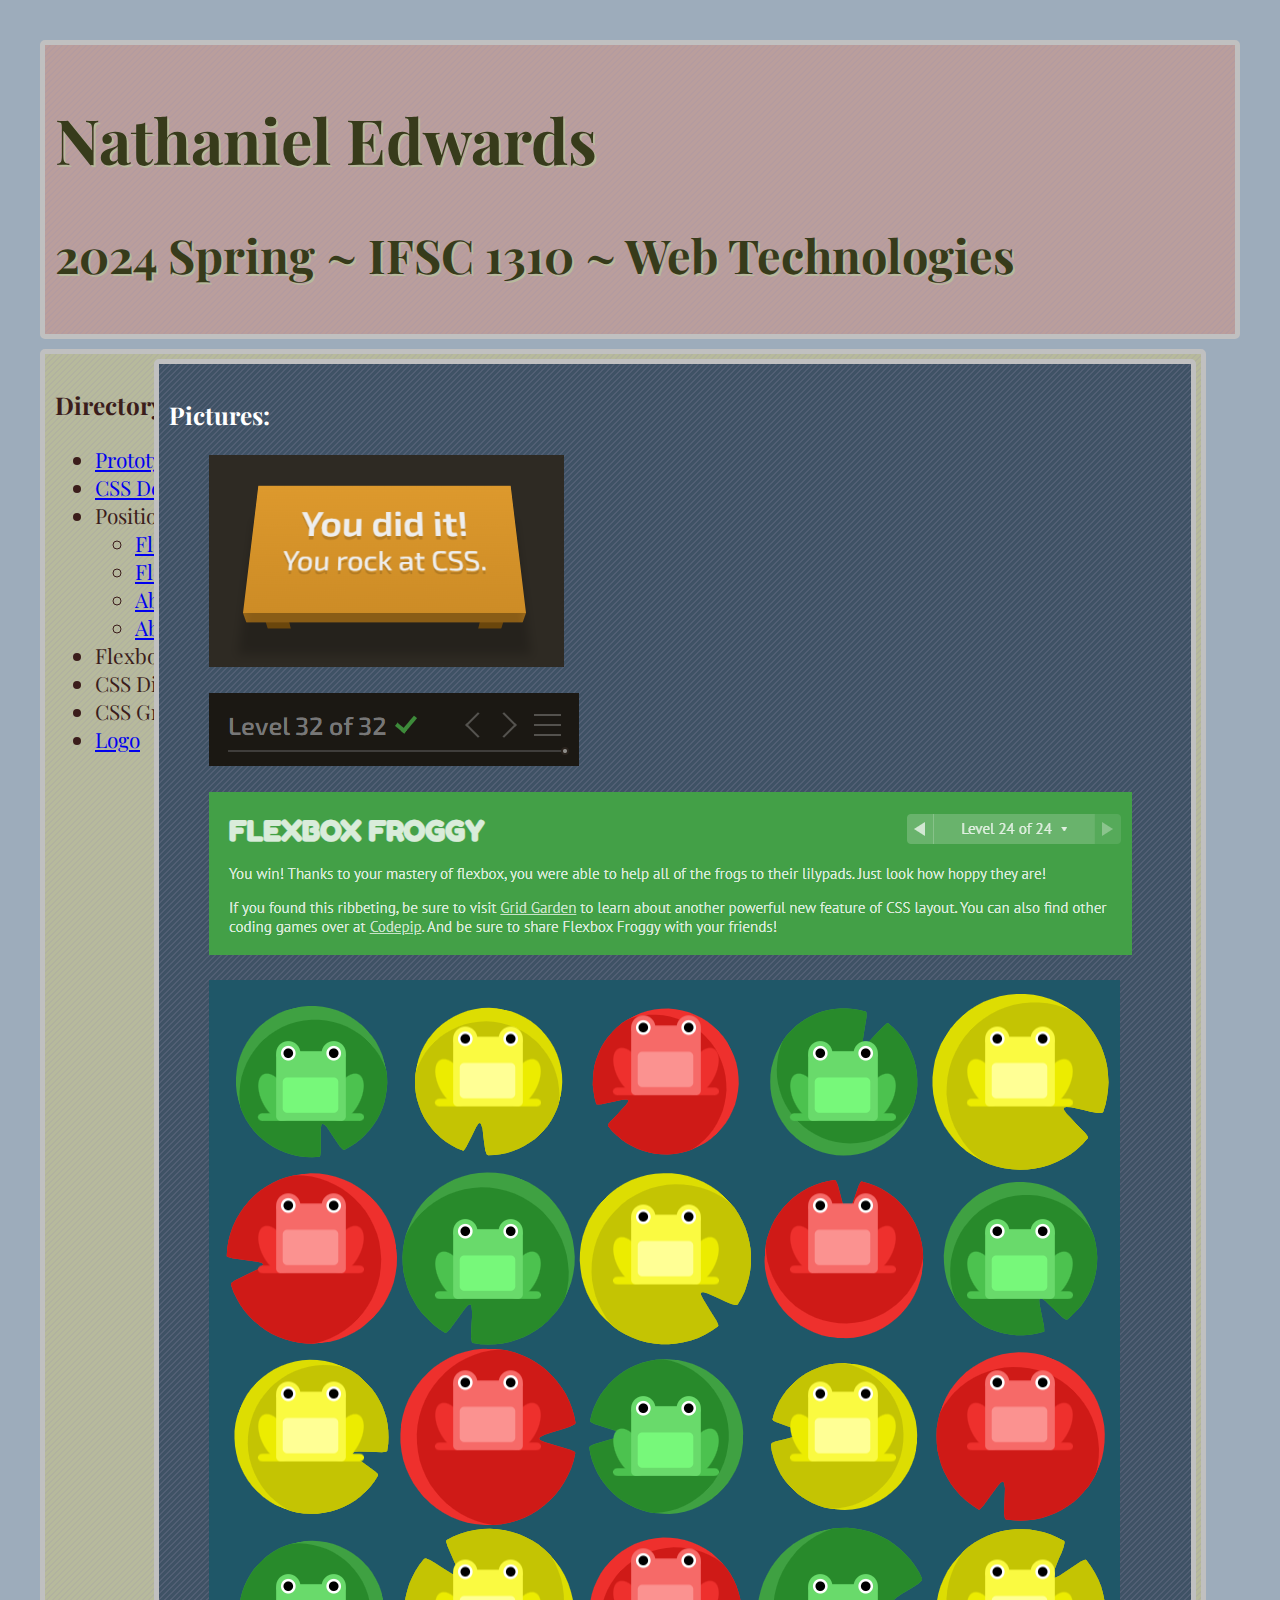
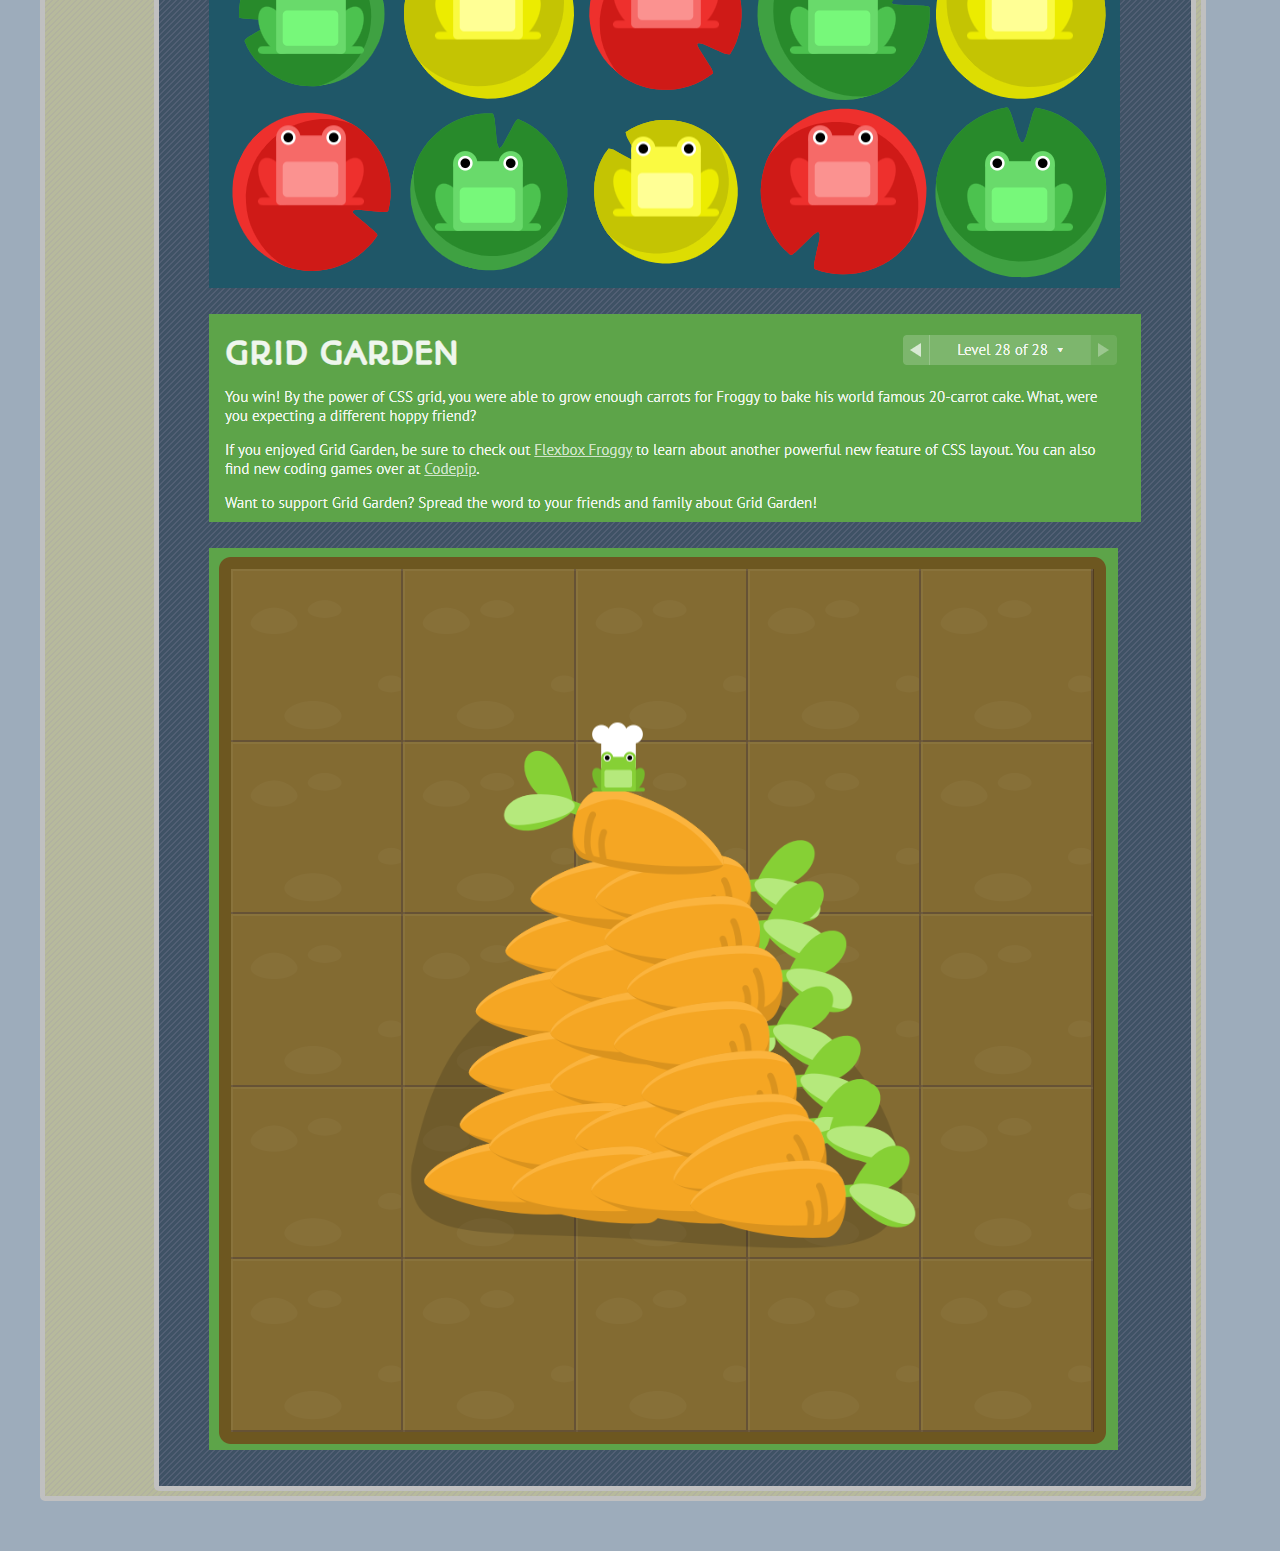
==== index.html @ dbf7ccb3 "added logo" ====
<!doctype html>

<html lang="en">
<head>
  <meta charset="utf-8">
  <title>IFSC 1310 | Nathaniel Edwards</title>
  <meta name="description" content="IFSC 1310 Nathaniel Edwards Main Home Page">
  <meta name="author" content="Nathaniel Edwards">
  <link href="assets/css/style.css" rel="stylesheet">
  
  <!-- add font -->
  <link rel="preconnect" href="https://fonts.googleapis.com">
  <link rel="preconnect" href="https://fonts.gstatic.com" crossorigin>
  <link href="https://fonts.googleapis.com/css2?family=Playfair+Display:ital,wght@0,400..900;1,400..900&display=swap" rel="stylesheet">
</head>

<body>
  <div class="wrapper">
  <div class="box header">
  <h1>Nathaniel Edwards</h1>
  <h2>2024 Spring ~ IFSC 1310 ~ Web Technologies</h2>
  </div>
  <div class="box content1">
  <nav>
    <h3>Directory Links:</h3>
    <ul>
      <li><a href="prototype/index.html">Prototype HTML5 Assignment</a></li>
      <li><a href="css-demo/index.html">CSS Demo</a></li>
      <li>Positioning Lab</li>
        <ul>
        <li><a href="positioning-lab/float-1.html">Float 1</a></li>
        <li><a href="positioning-lab/float-2.html">Float 2</a></li>
        <li><a href="positioning-lab/absolute-1.html">Absolute 1</a></li>
        <li><a href="positioning-lab/absolute-2.html">Absolute 2</a></li>
        </ul>
      <li>Flexbox Froggy (on the right)</li>
      <li>CSS Diner (on the right)</li>
      <li>CSS Grid Garden (on the right)</li>
      <li><a href="assets/img/logo.png">Logo</a></li>
    </ul>
  </nav>
  </div>
  <div class="box content2">
  <h3>Pictures:</h3>
  <figure>
    <a href="assets/img/css_diner1.PNG"><img src="assets/img/css_diner1.PNG" alt="css-diner1" border="0"></a>
  </figure> 
  <figure>
    <a href="assets/img/css_diner2.PNG"><img src="assets/img/css_diner2.PNG" alt="css-diner2" border="0"></a>
  </figure>
  <figure>
    <a href="assets/img/flexbox_froggy1.PNG"><img src="assets/img/flexbox_froggy1.PNG" alt="flexbox-froggy1" border="0"></a>
  </figure> 
  <figure>
    <a href="assets/img/flexbox_froggy2.PNG"><img src="assets/img/flexbox_froggy2.PNG" alt="flexbox-froggy2" border="0"></a>
  </figure>
  <figure>
    <a href="assets/img/grid_garden1.PNG"><img src="assets/img/grid_garden1.PNG" alt="grid-garden1" border="0"></a>
  </figure>
  <figure>
    <a href="assets/img/grid_garden2.PNG"><img src="assets/img/grid_garden2.PNG" alt="grid-garden1" border="0"></a>
  </figure>
  </div>
  </div>
</body>
</html>
---- assets/css/style.css ----
body{
    background-color:#9dacbb;
    font-size: 1.3rem;
    font-family: "Playfair Display", serif;
    color: #3B1D1B;
    margin: 40px;
}

div.header{
    color:#373B1B;
    text-shadow:2px 2px #B7BA9C;
    background-color: #BA9E9C;
}

.wrapper{
    display:grid;
    grid-gap: 10px;
    grid-template-columns: repeat(5, 1fr);
    grid-template-areas:
        "header"
        "content1"
        "content2"
}

.box {
    border-radius: 5px;
    padding: 10px;
    background-image: url("data:image/svg+xml,%3Csvg width='6' height='6' viewBox='0 0 6 6' xmlns='http://www.w3.org/2000/svg'%3E%3Cg fill='%239C92AC' fill-opacity='0.4' fill-rule='evenodd'%3E%3Cpath d='M5 0h1L0 6V5zM6 5v1H5z'/%3E%3C/g%3E%3C/svg%3E");
  }

.header{
    grid-column: span 5;
    grid-row: 1;
    font-size: 150%;
    border:5px solid #c0c0c0;
}

.content1{
    grid-column: 1/5;
    grid-row: 2;
    border:5px solid #c0c0c0;
    background-color: #B7BA9C;
}

.content2{
    grid-column: 4/5;
    grid-row: 2;
    margin: 10px;
    border:5px solid #c0c0c0;
    background-color: #3F5265;
    color: #ffffff;
}
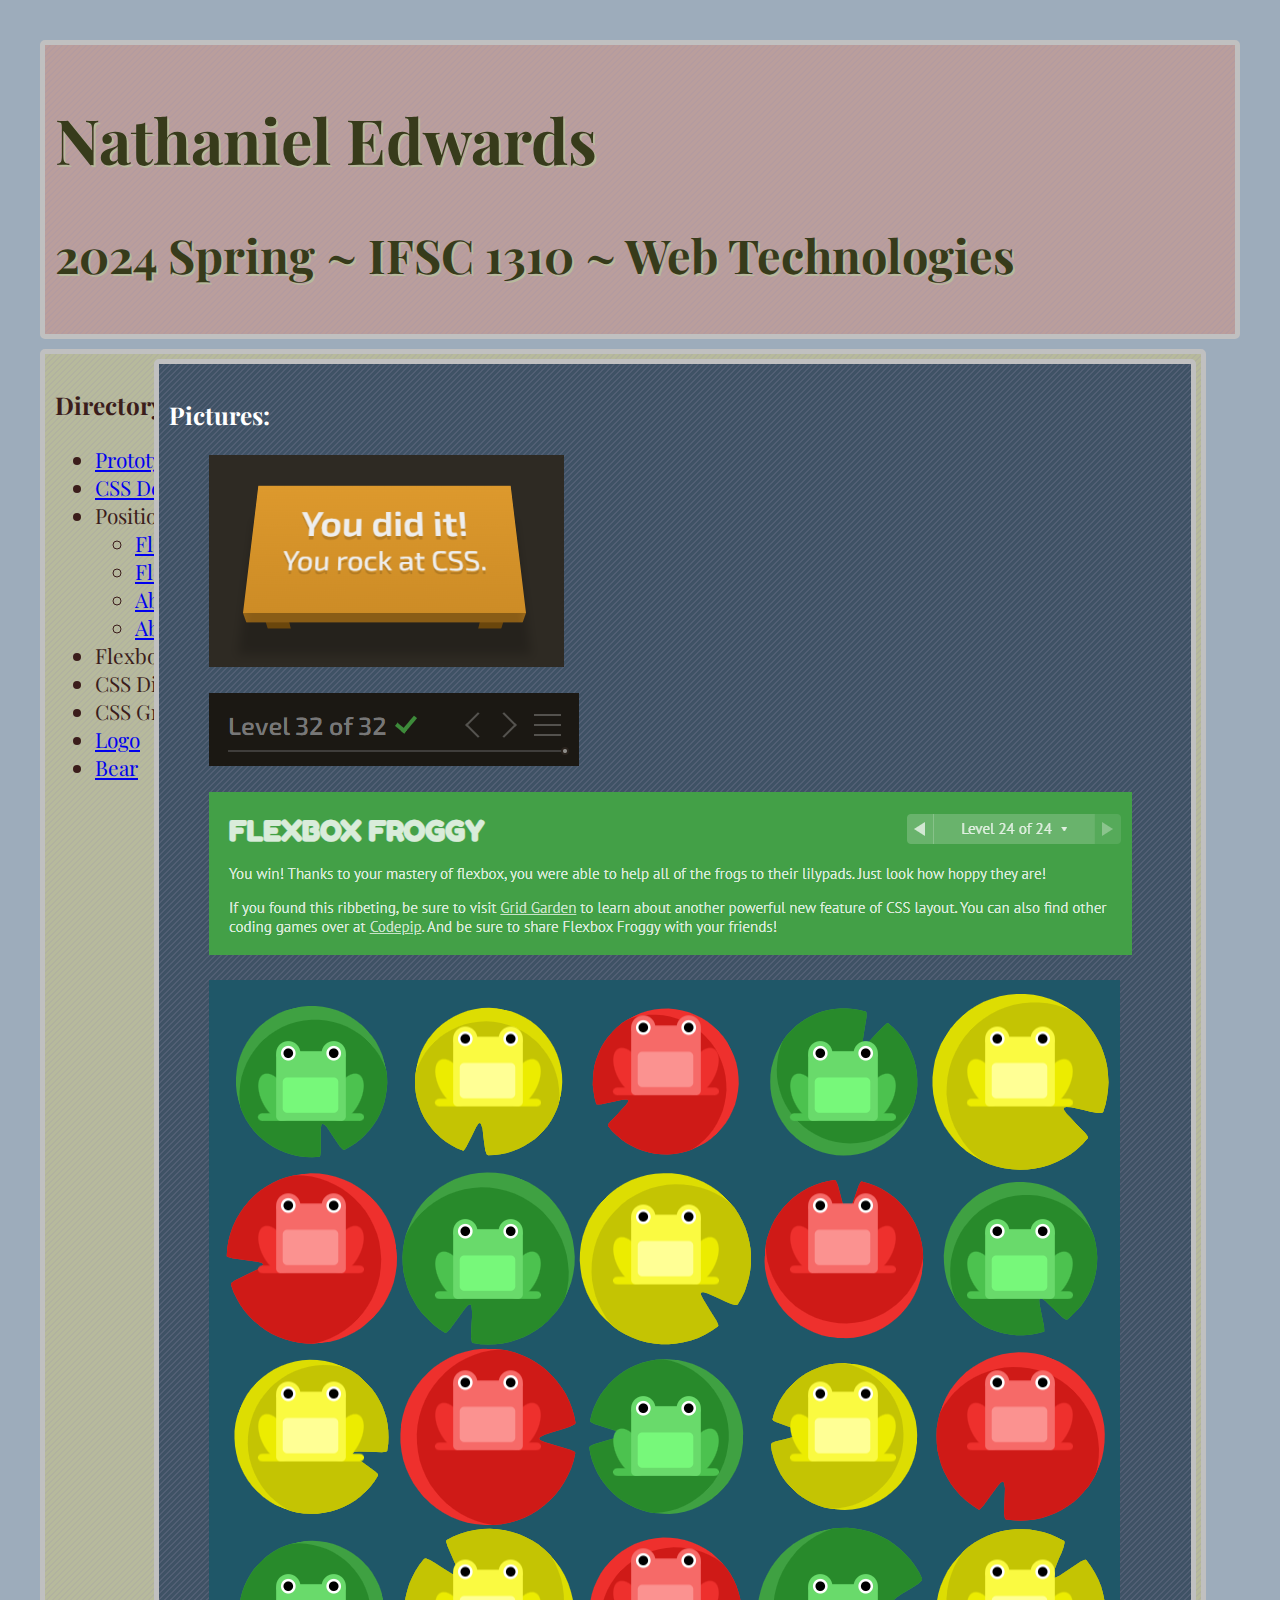
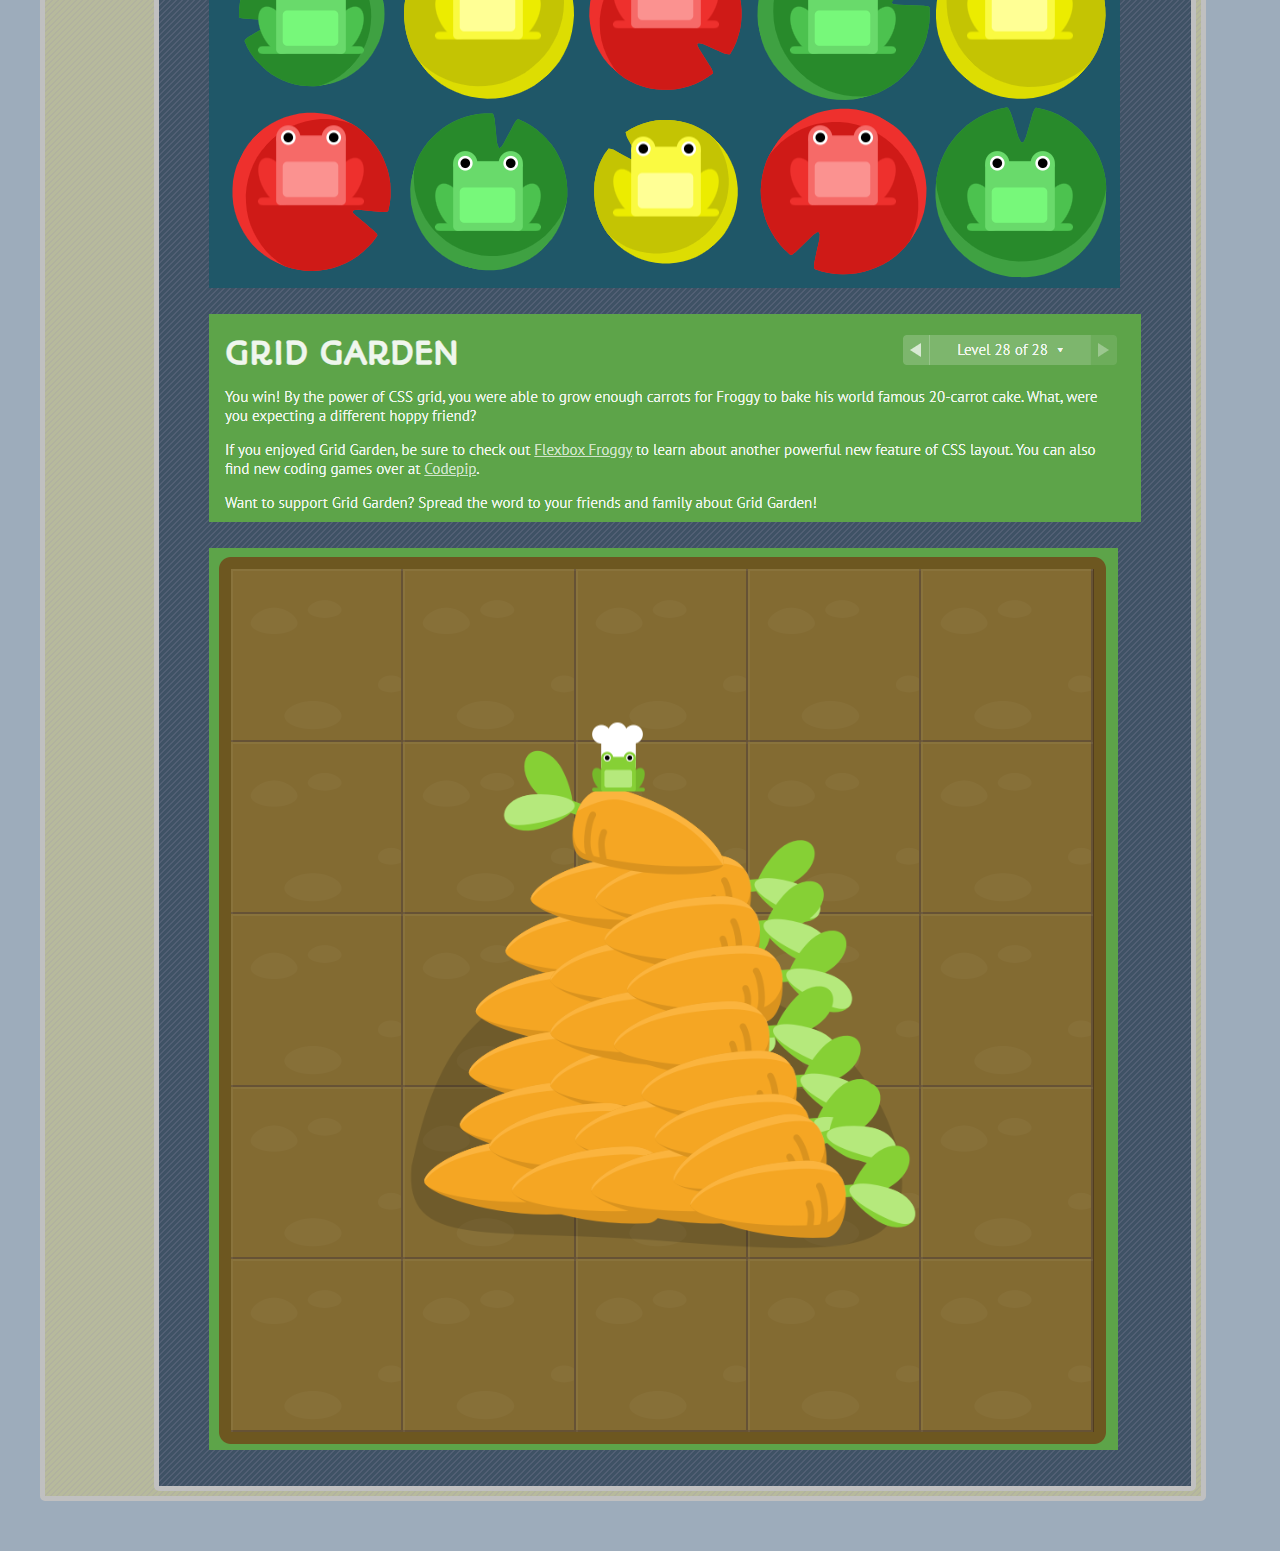
==== commit daad7a7f: "added bear background exercise link" ====
--- a/index.html
+++ b/index.html
@@ -37,6 +37,7 @@
       <li>CSS Diner (on the right)</li>
       <li>CSS Grid Garden (on the right)</li>
       <li><a href="assets/img/logo.png">Logo</a></li>
+      <li><a href="assets/img/bear2.png">Bear</a></li>
     </ul>
   </nav>
   </div>
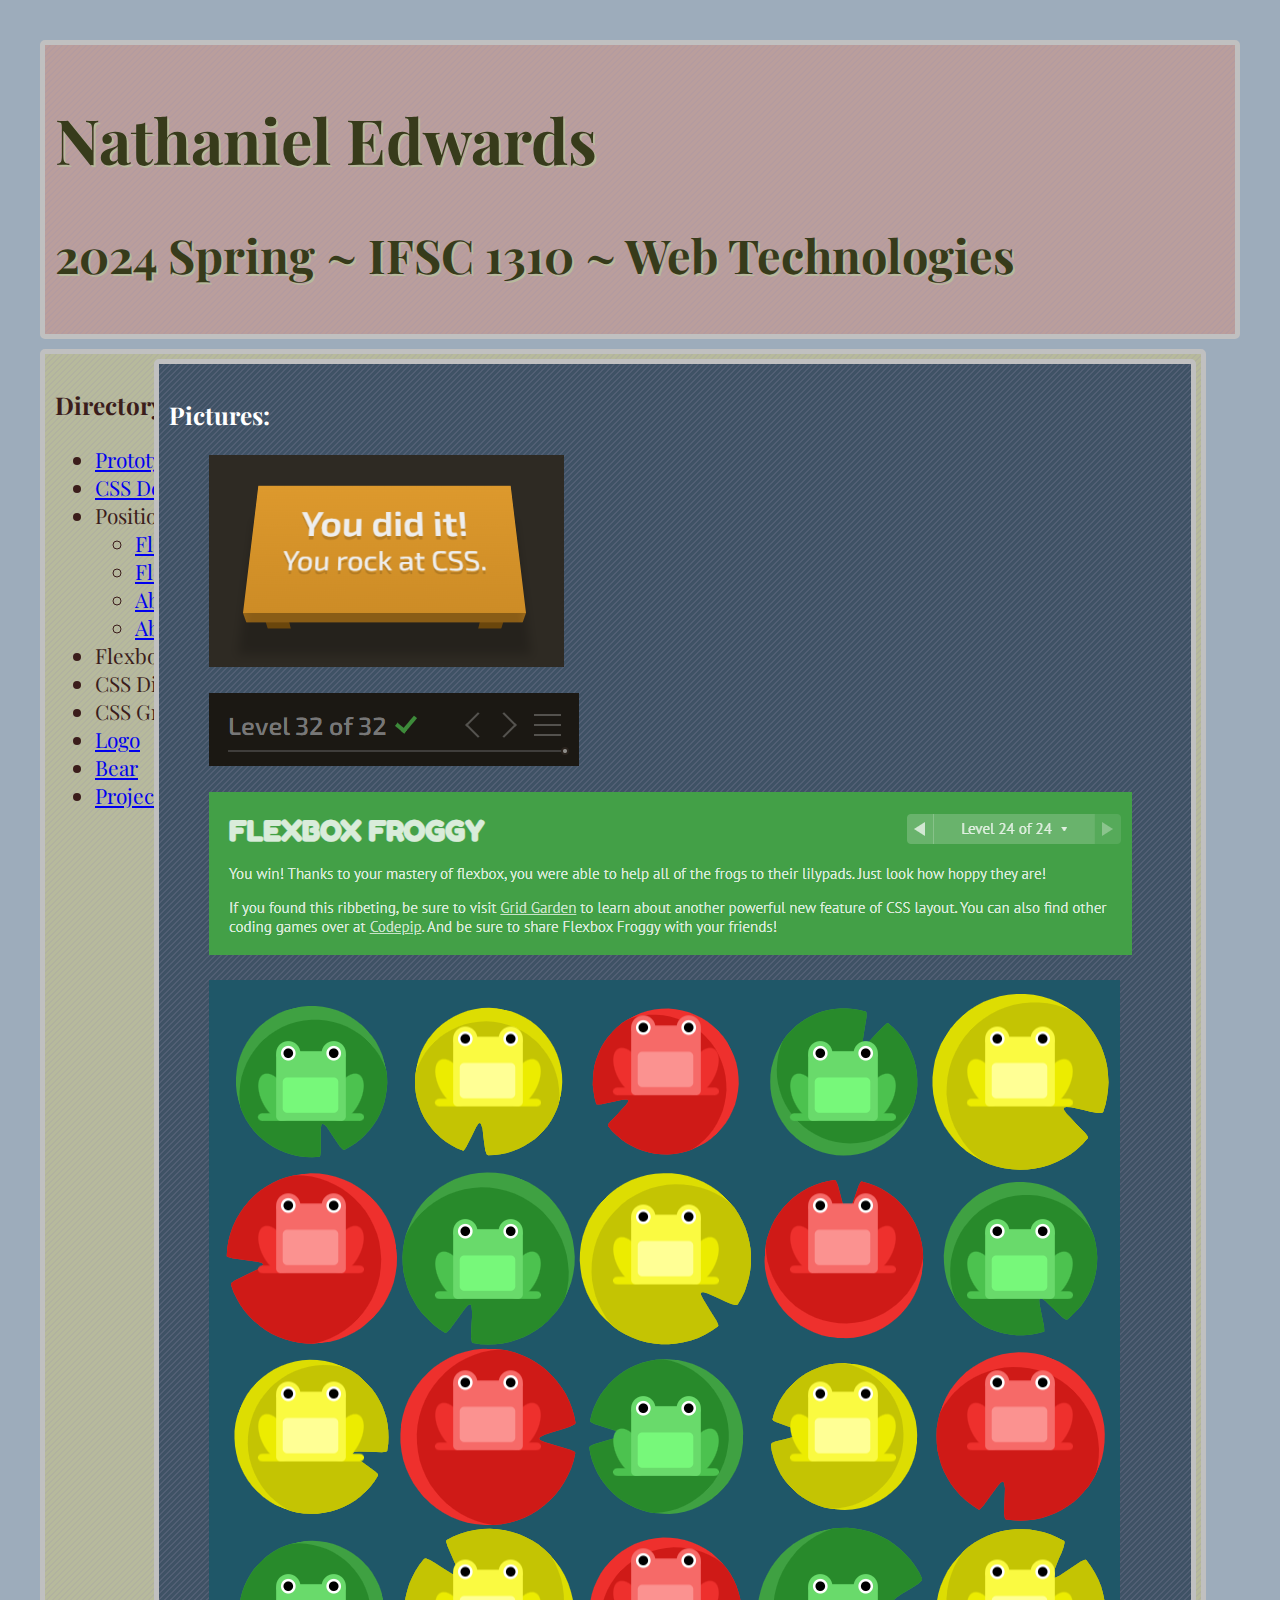
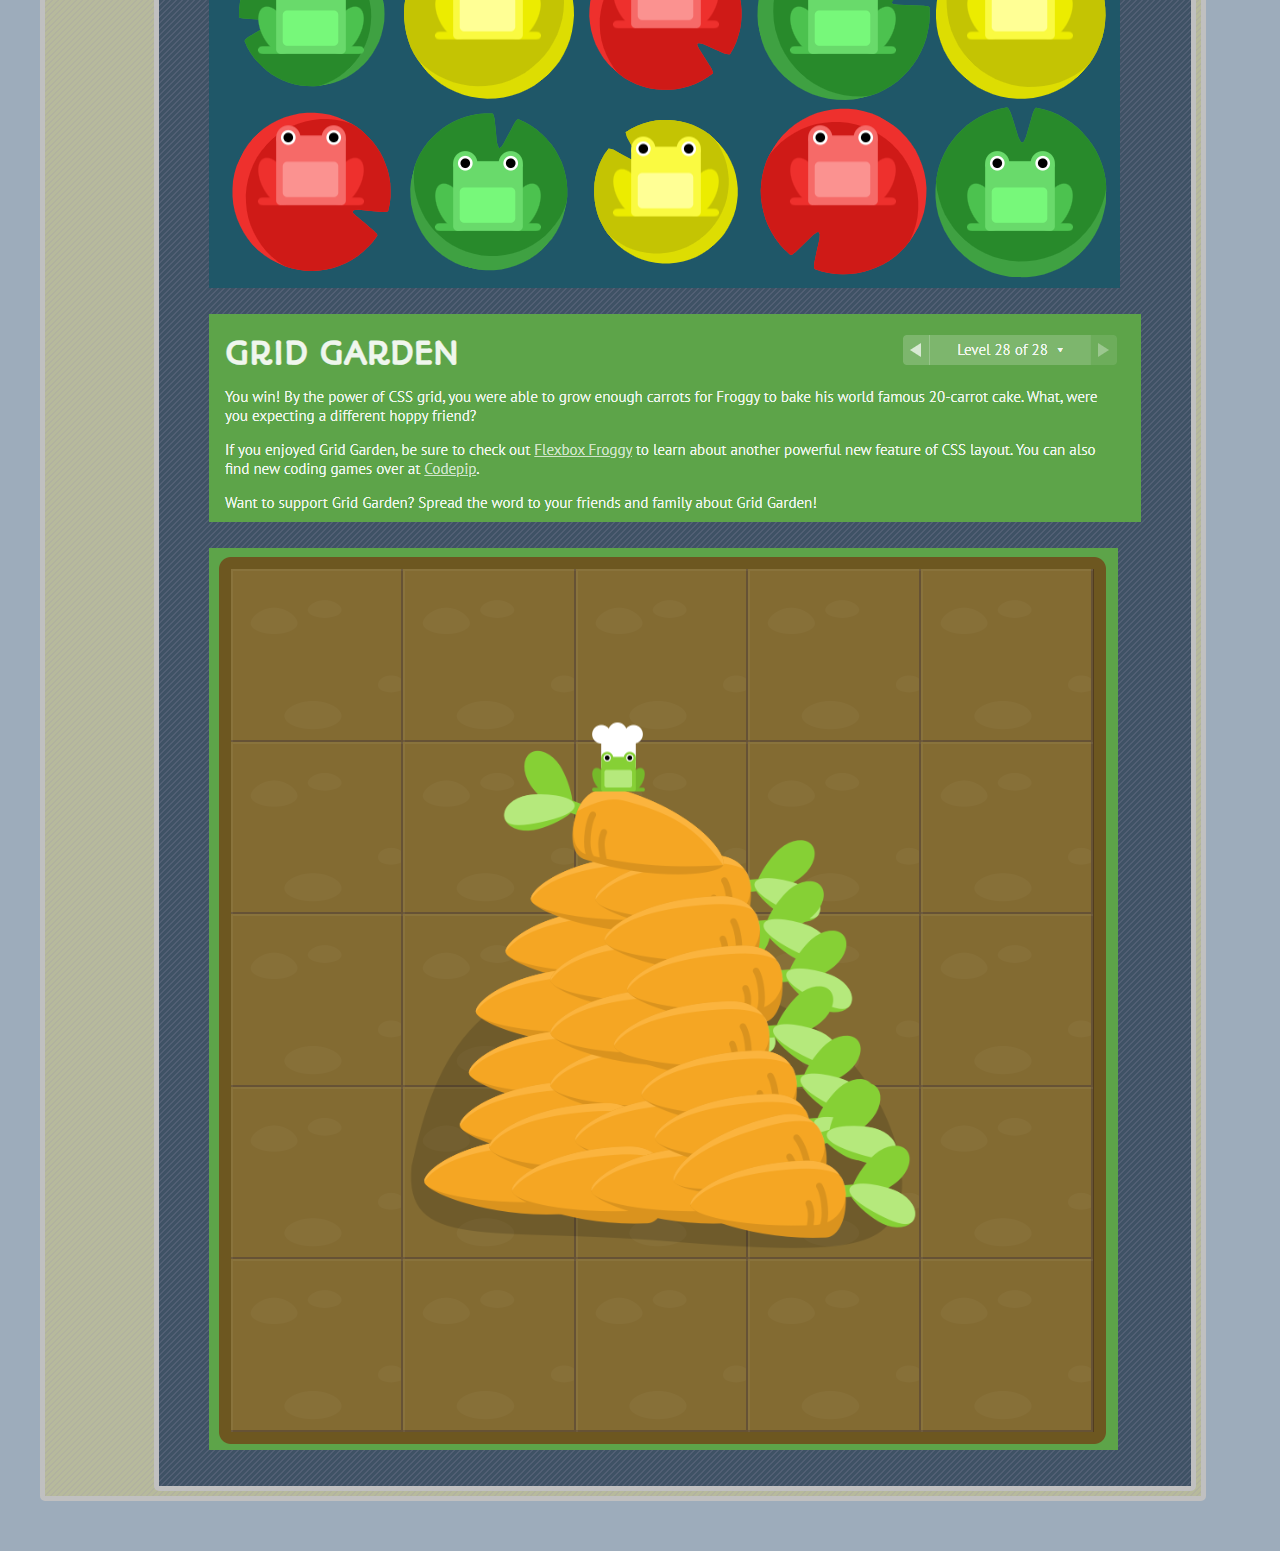
==== commit 30e28470: "added basic html structure for mini-site project" ====
--- a/index.html
+++ b/index.html
@@ -38,6 +38,7 @@
       <li>CSS Grid Garden (on the right)</li>
       <li><a href="assets/img/logo.png">Logo</a></li>
       <li><a href="assets/img/bear2.png">Bear</a></li>
+      <li><a href="my-project/index.html">Project Draft</a></li>
     </ul>
   </nav>
   </div>
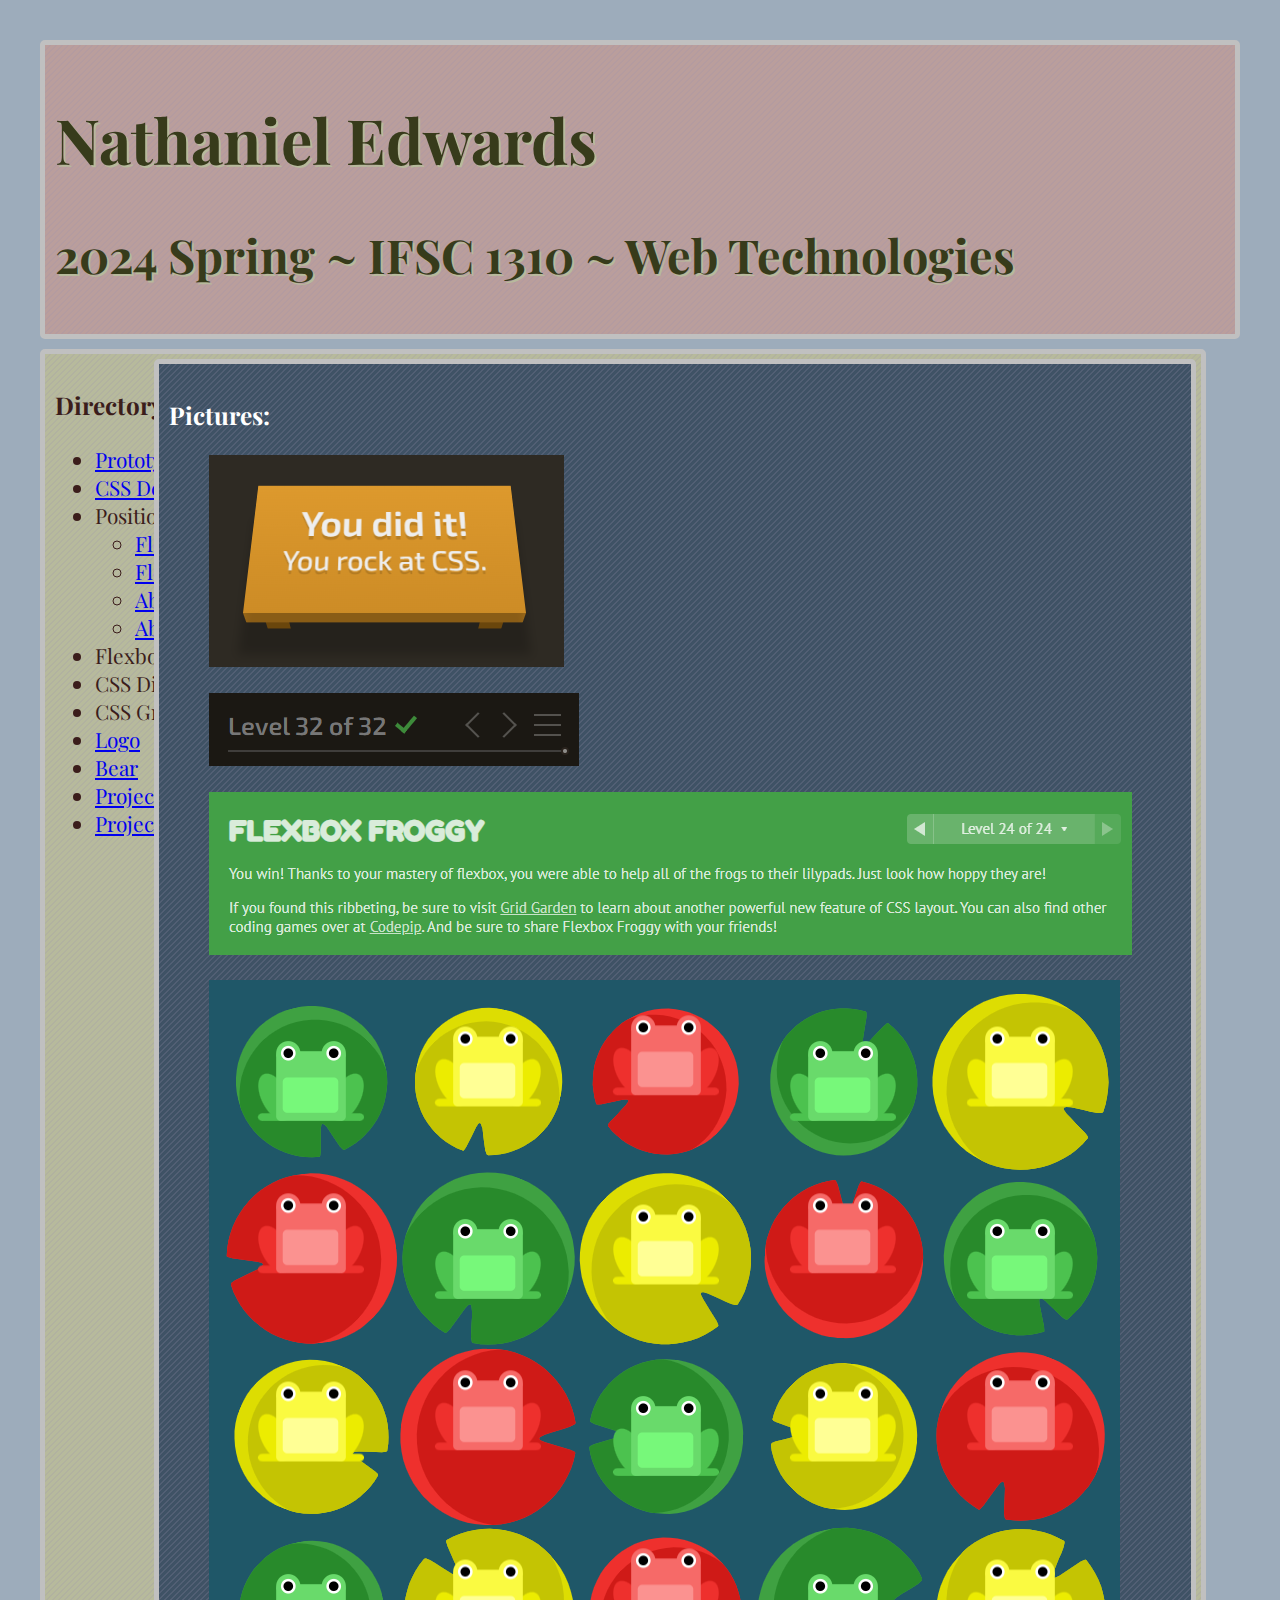
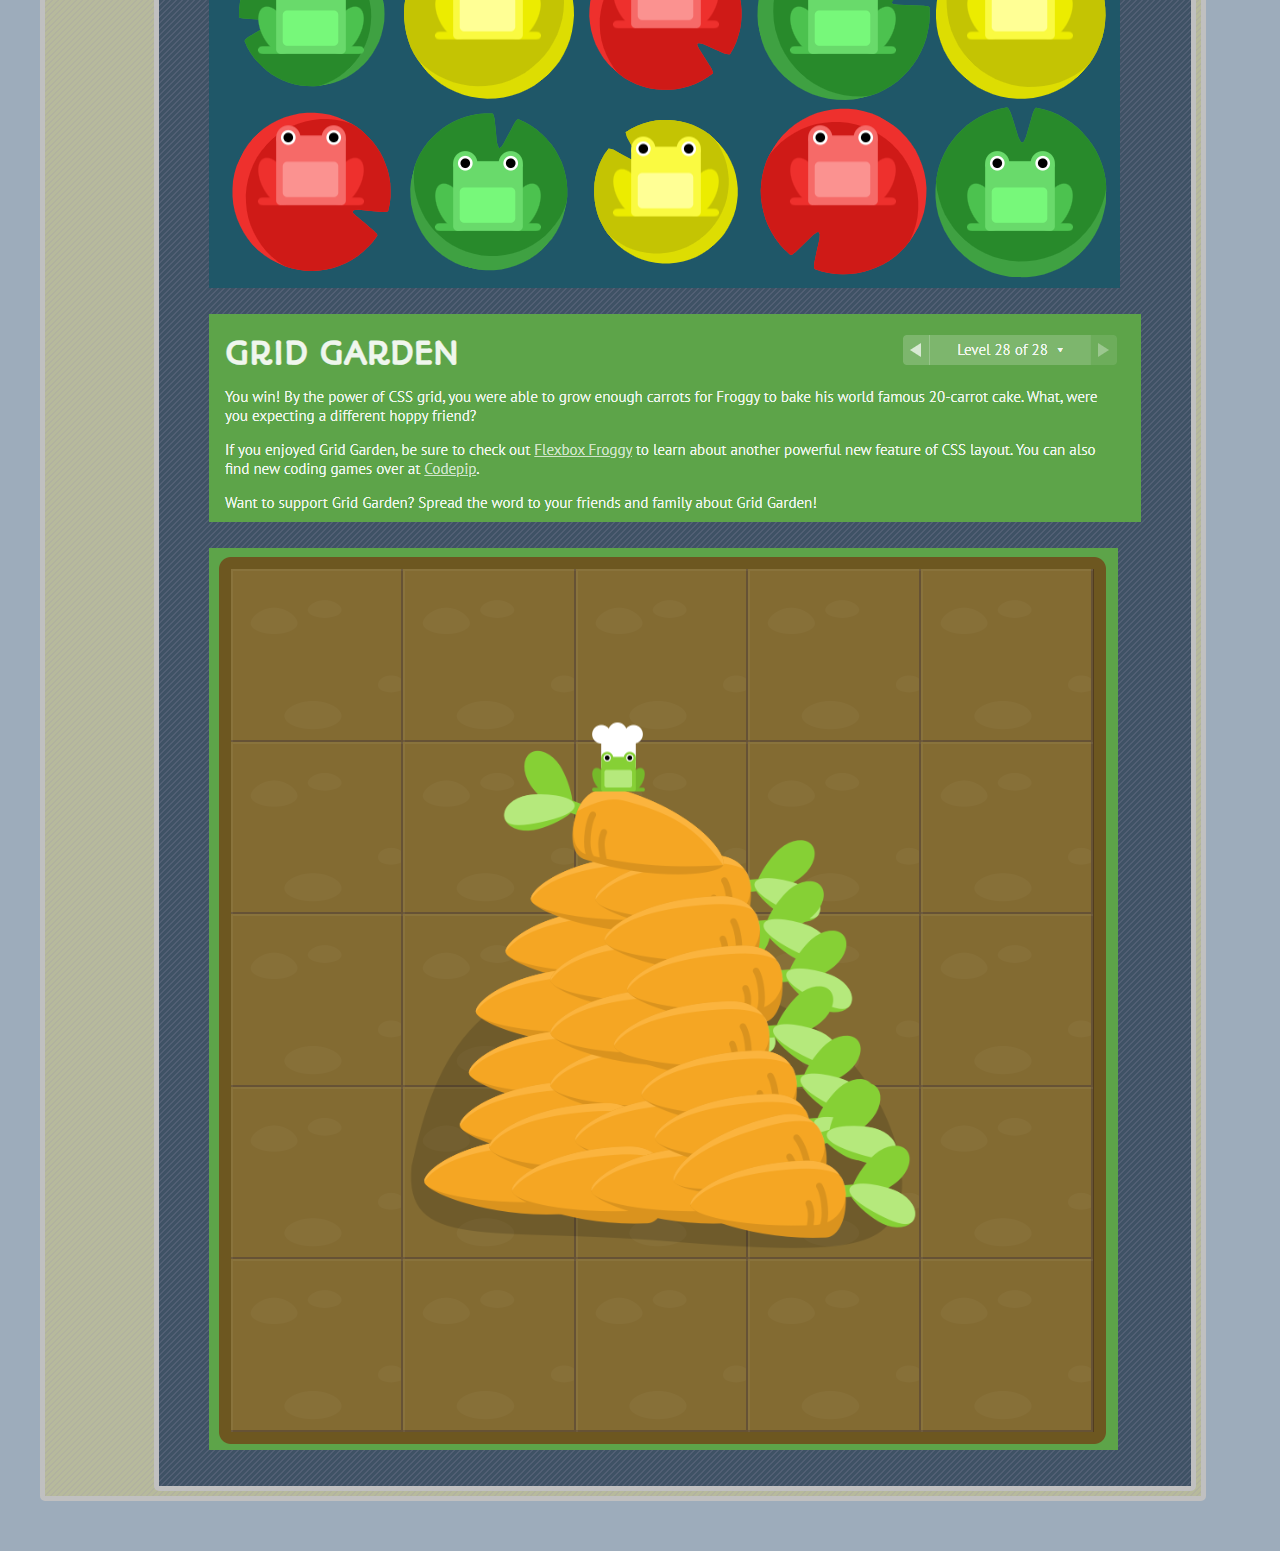
==== commit 2030e50e: "finished other pages on draft, add contact form, copy to Final version" ====
--- a/index.html
+++ b/index.html
@@ -39,6 +39,7 @@
       <li><a href="assets/img/logo.png">Logo</a></li>
       <li><a href="assets/img/bear2.png">Bear</a></li>
       <li><a href="my-project/index.html">Project Draft</a></li>
+      <li><a href="my-project-final/index.html">Project Final</a></li>
     </ul>
   </nav>
   </div>
--- a/assets/css/style.css
+++ b/assets/css/style.css
@@ -22,7 +22,7 @@
         "content2"
 }
 
-.box {
+.box{
     border-radius: 5px;
     padding: 10px;
     background-image: url("data:image/svg+xml,%3Csvg width='6' height='6' viewBox='0 0 6 6' xmlns='http://www.w3.org/2000/svg'%3E%3Cg fill='%239C92AC' fill-opacity='0.4' fill-rule='evenodd'%3E%3Cpath d='M5 0h1L0 6V5zM6 5v1H5z'/%3E%3C/g%3E%3C/svg%3E");
@@ -51,6 +51,3 @@
     color: #ffffff;
 }
 
-
-
-
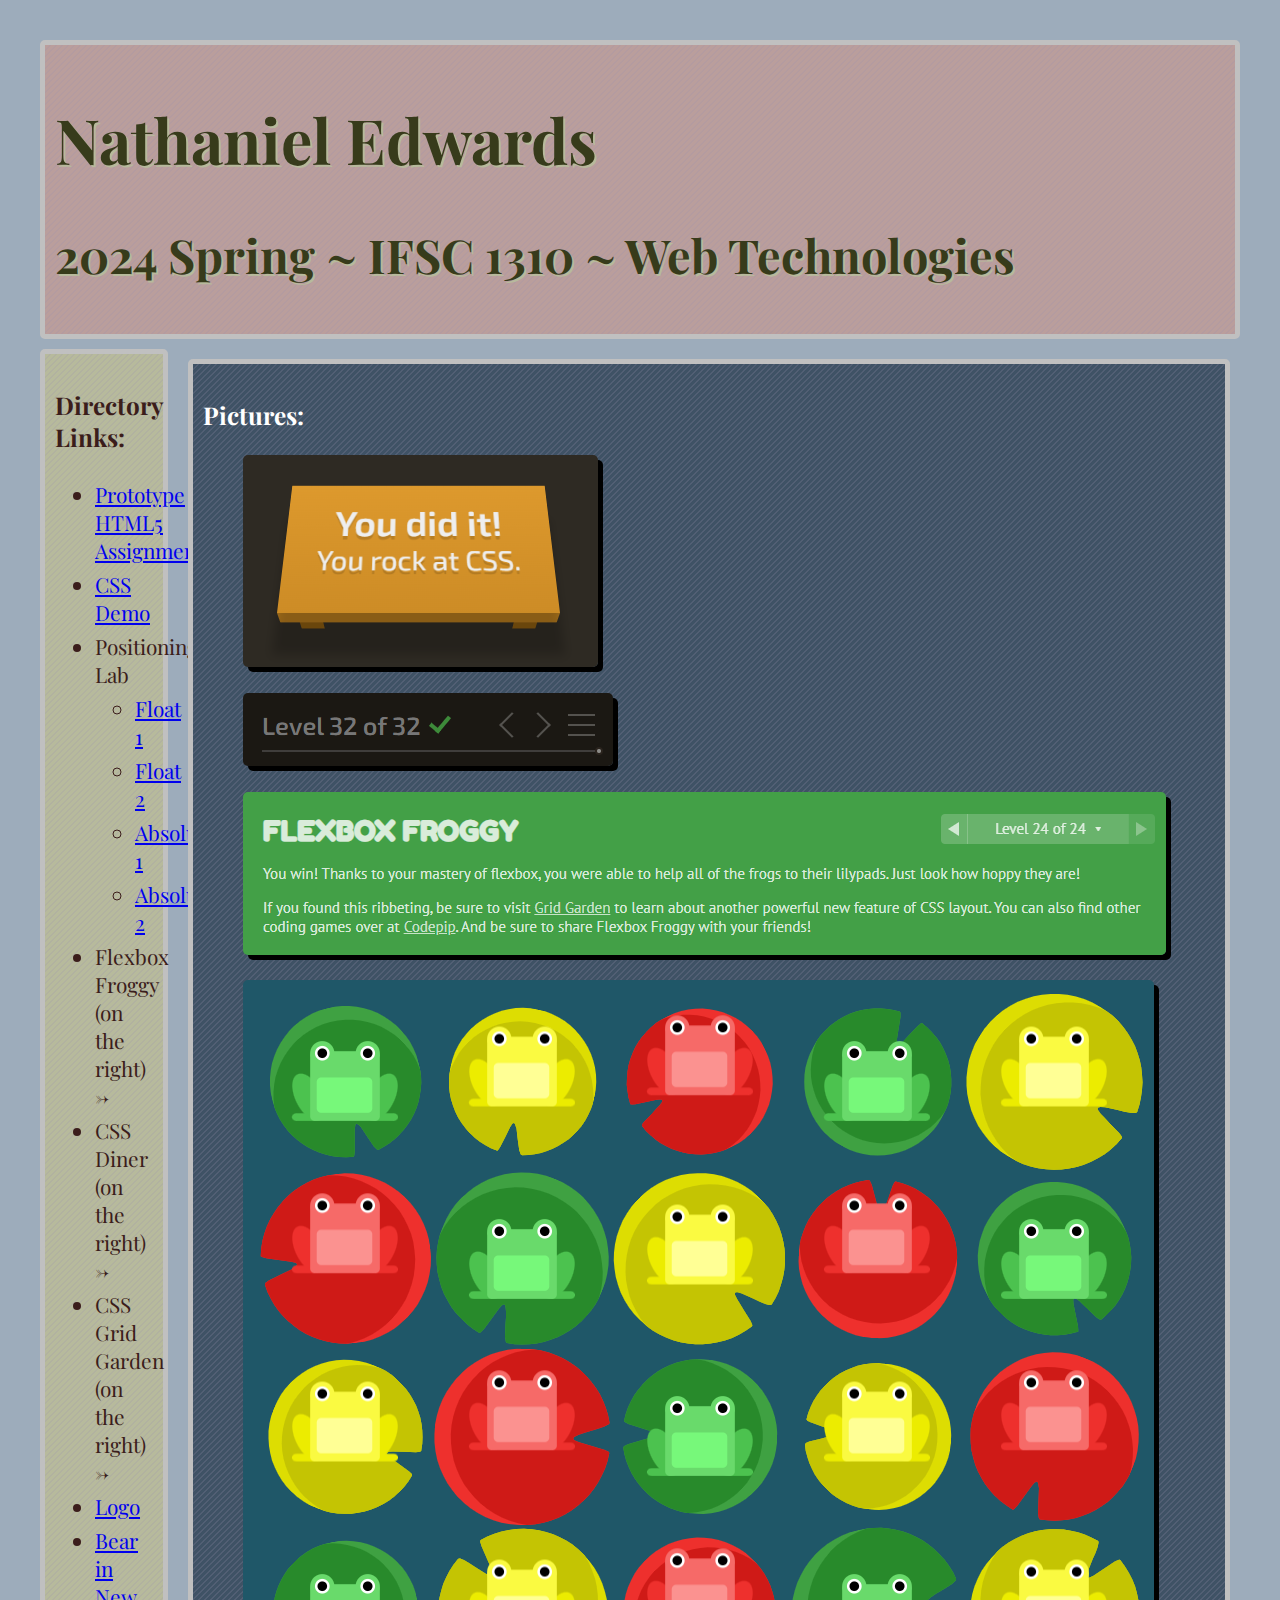
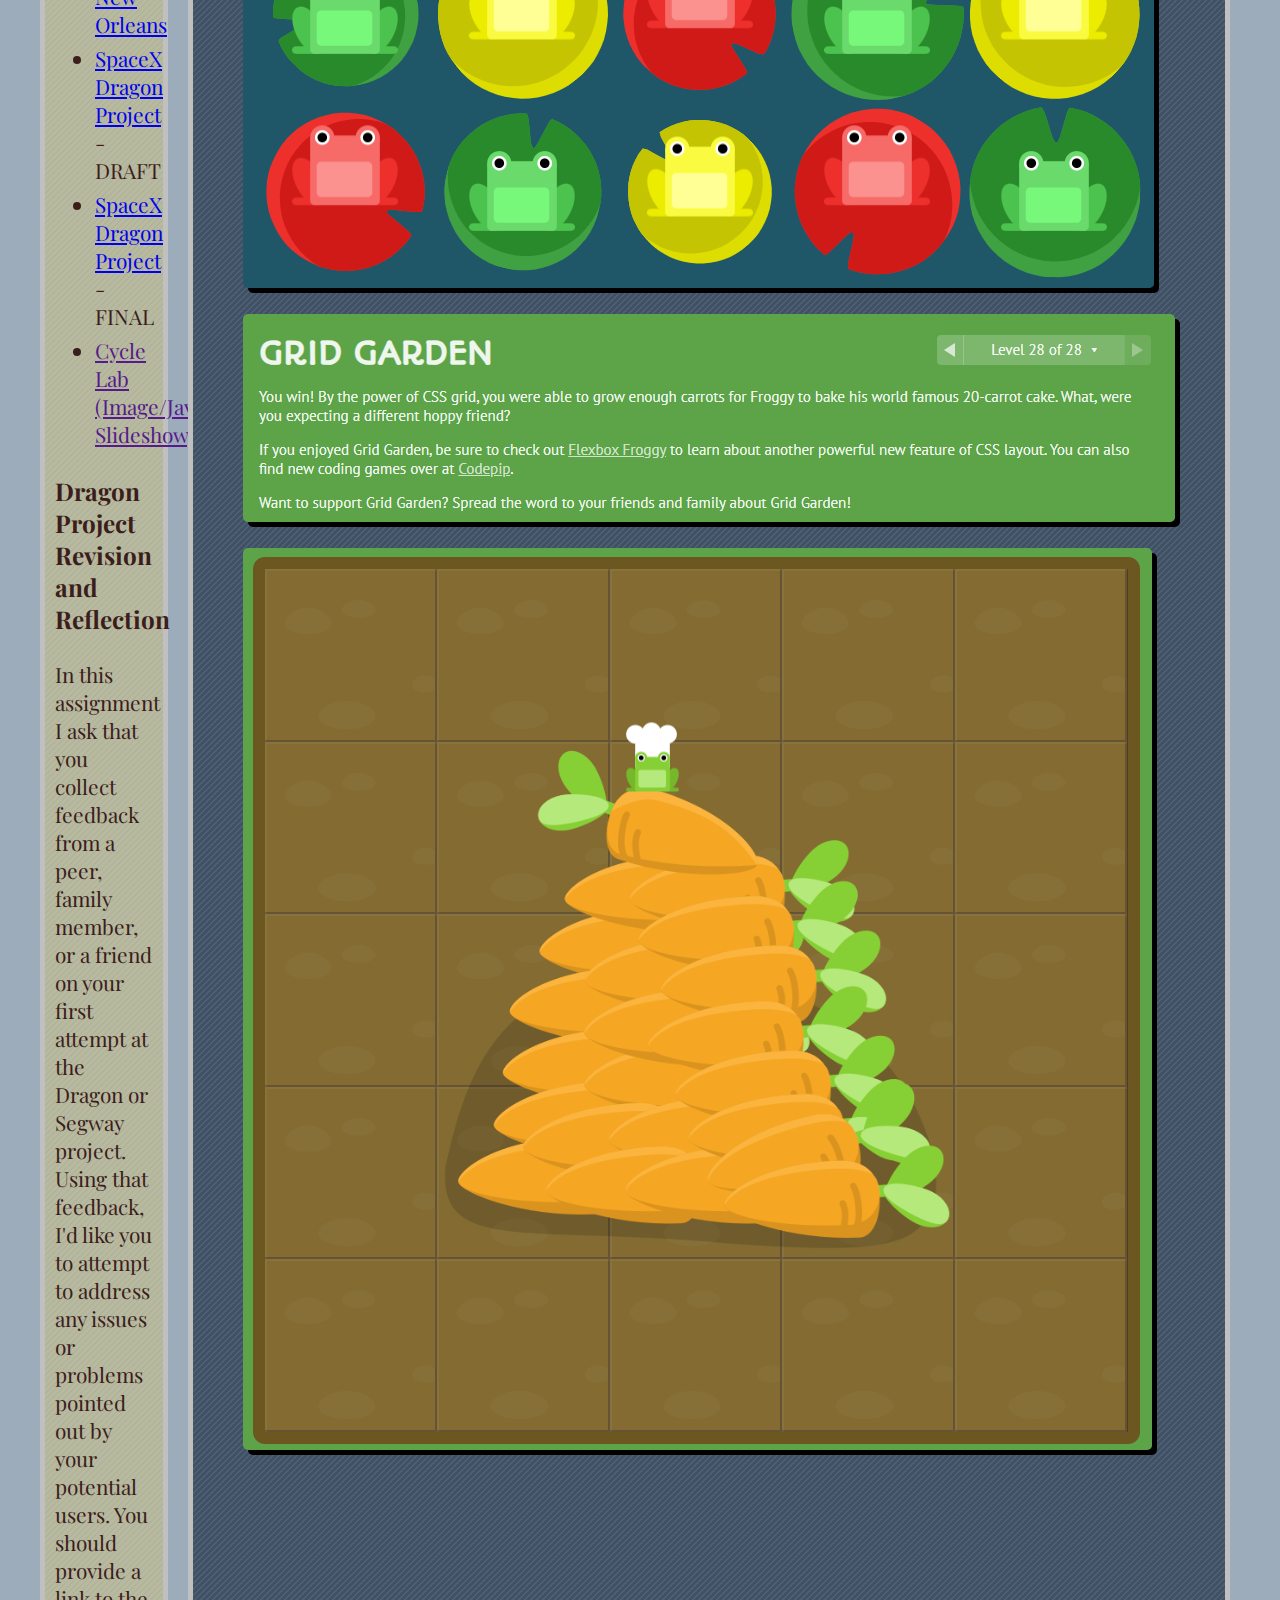
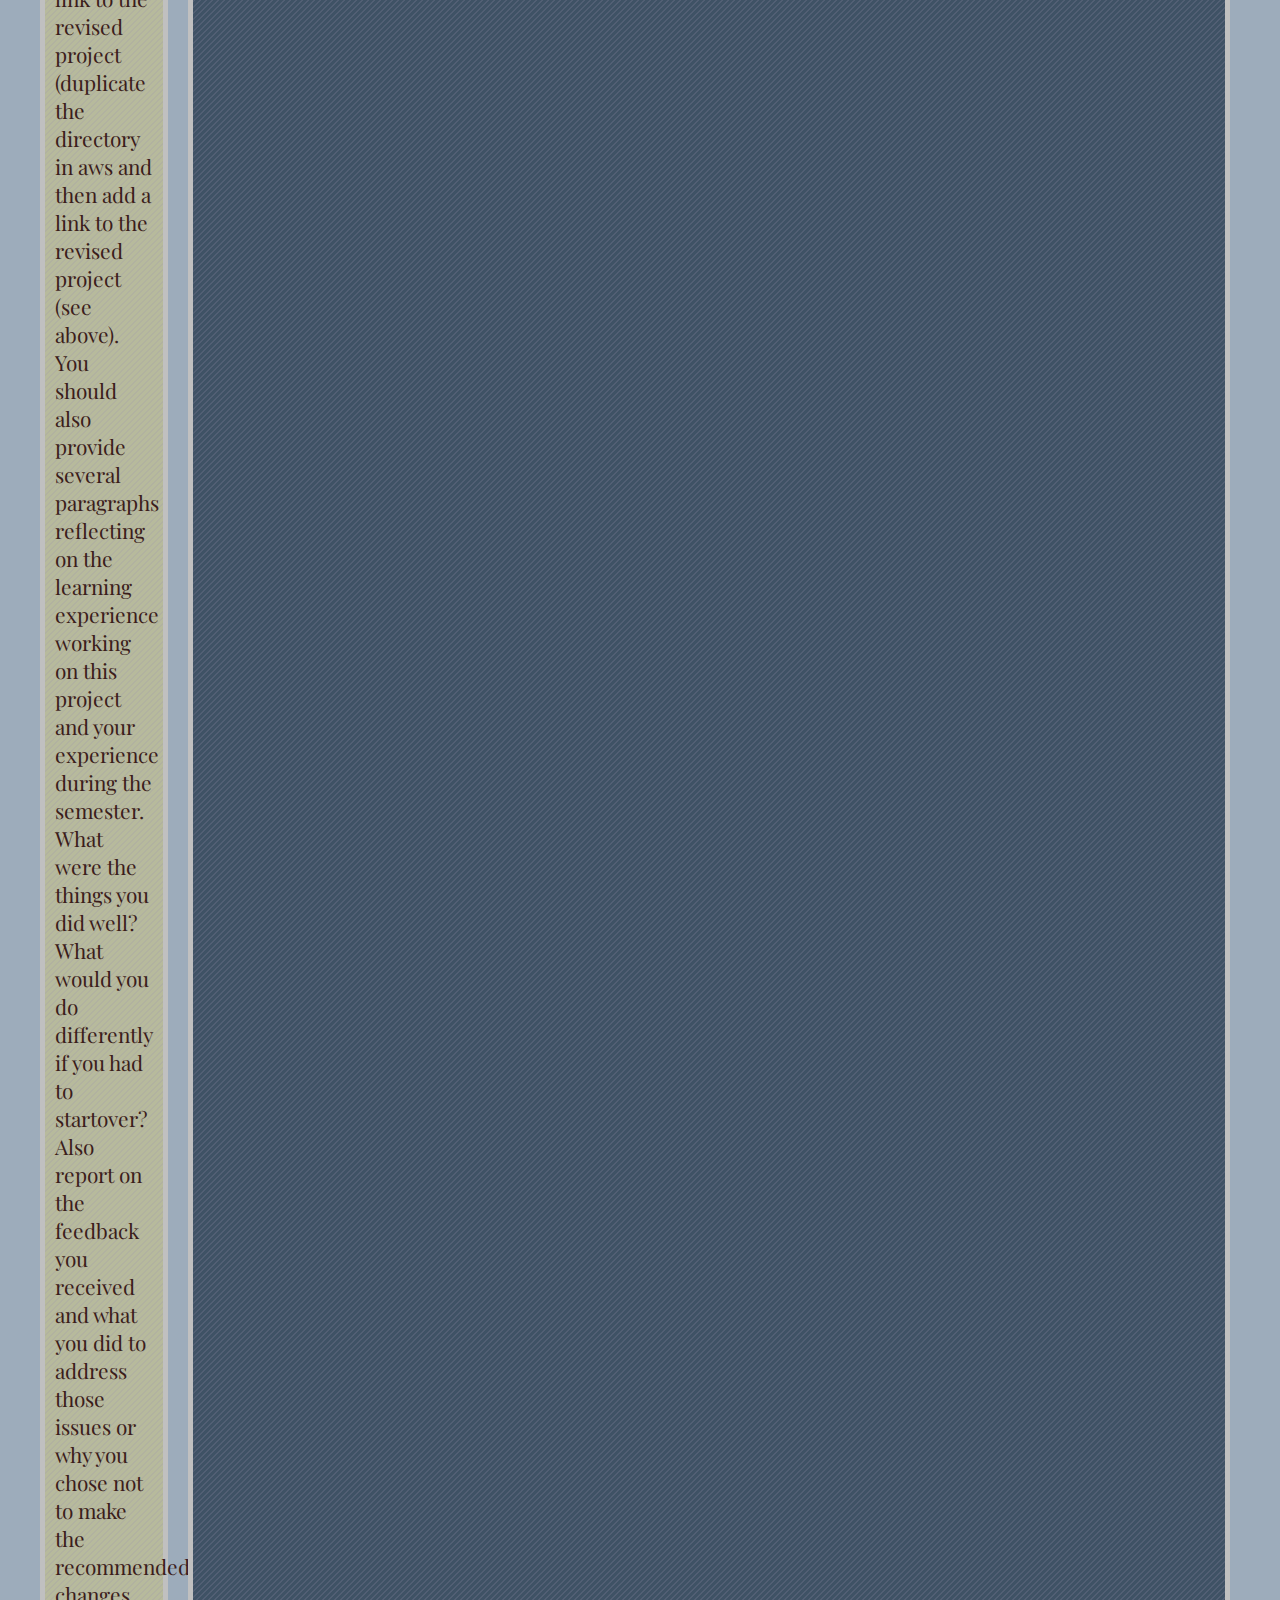
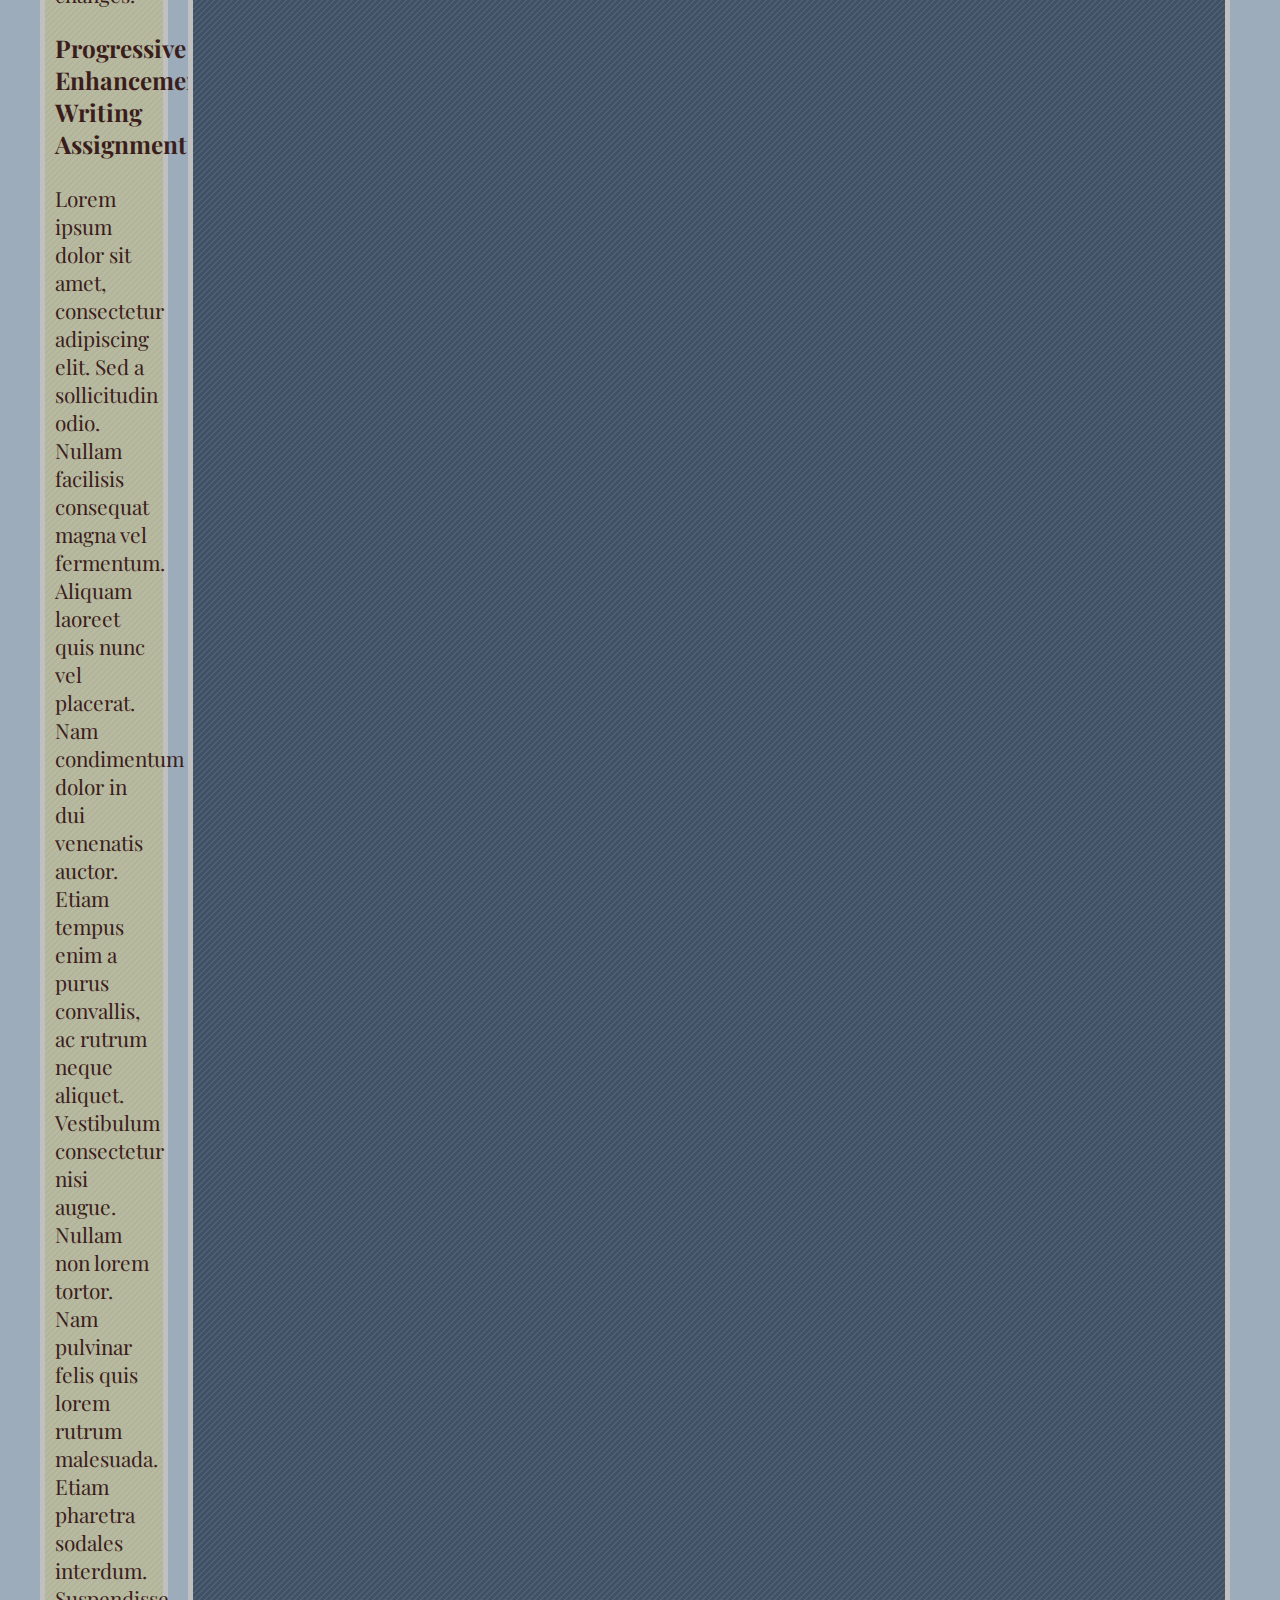
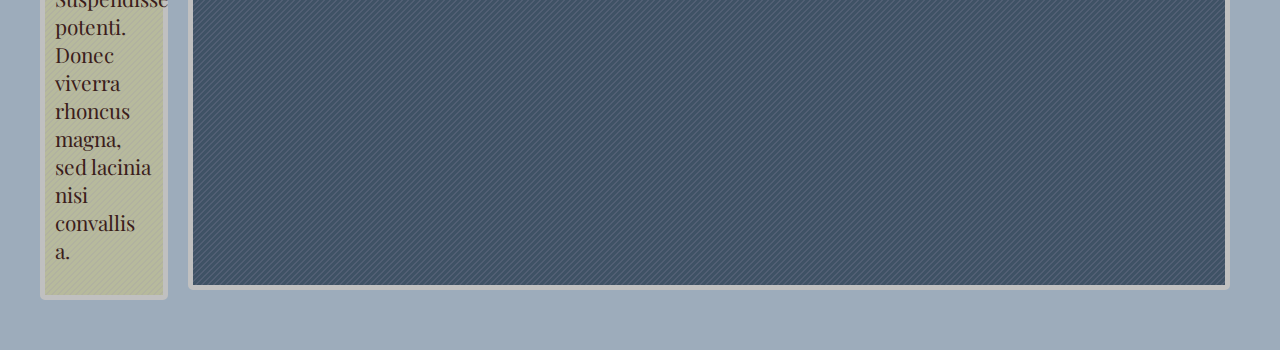
==== commit 829bc0ff: "updated course homepage" ====
--- a/index.html
+++ b/index.html
@@ -17,10 +17,13 @@
 <body>
   <div class="wrapper">
   <div class="box header">
+  <header class="primary">
   <h1>Nathaniel Edwards</h1>
   <h2>2024 Spring ~ IFSC 1310 ~ Web Technologies</h2>
+  </header>
   </div>
   <div class="box content1">
+  <section id="content1">
   <nav>
     <h3>Directory Links:</h3>
     <ul>
@@ -33,36 +36,44 @@
         <li><a href="positioning-lab/absolute-1.html">Absolute 1</a></li>
         <li><a href="positioning-lab/absolute-2.html">Absolute 2</a></li>
         </ul>
-      <li>Flexbox Froggy (on the right)</li>
-      <li>CSS Diner (on the right)</li>
-      <li>CSS Grid Garden (on the right)</li>
+      <li>Flexbox Froggy (on the right) <span>&#8594;</span></li>
+      <li>CSS Diner (on the right) <span>&#8594;</span></li>
+      <li>CSS Grid Garden (on the right) <span>&#8594;</span></li>
       <li><a href="assets/img/logo.png">Logo</a></li>
-      <li><a href="assets/img/bear2.png">Bear</a></li>
-      <li><a href="my-project/index.html">Project Draft</a></li>
-      <li><a href="my-project-final/index.html">Project Final</a></li>
+      <li><a href="assets/img/bear2.png">Bear in New Orleans</a></li>
+      <li><a href="my-project/index.html">SpaceX Dragon Project</a> - DRAFT</li>
+      <li><a href="my-project-final/index.html">SpaceX Dragon Project</a> - FINAL</li>
+      <li><a href="">Cycle Lab (Image/Javascript Slideshow)</a></li>
     </ul>
+    <h3>Dragon Project Revision and Reflection</h3>
+    <p>In this assignment I ask that you collect feedback from a peer, family member, or a friend on your first attempt at the Dragon or Segway project. Using that feedback, I'd like you to attempt to address any issues or problems pointed out by your potential users. You should provide a link to the revised project (duplicate the directory in aws and then add a link to the revised project (see above). You should also provide several paragraphs reflecting on the learning experience working on this project and your experience during the semester. What were the things you did well? What would you do differently if you had to startover? Also report on the feedback you received and what you did to address those issues or why you chose not to make the recommended changes.</p>
+    <h3>Progressive Enhancement Writing Assignment</h3>
+    <p>Lorem ipsum dolor sit amet, consectetur adipiscing elit. Sed a sollicitudin odio. Nullam facilisis consequat magna vel fermentum. Aliquam laoreet quis nunc vel placerat. Nam condimentum dolor in dui venenatis auctor. Etiam tempus enim a purus convallis, ac rutrum neque aliquet. Vestibulum consectetur nisi augue. Nullam non lorem tortor. Nam pulvinar felis quis lorem rutrum malesuada. Etiam pharetra sodales interdum. Suspendisse potenti. Donec viverra rhoncus magna, sed lacinia nisi convallis a.</p>
   </nav>
+  </section>
   </div>
   <div class="box content2">
+  <section id="content2">
   <h3>Pictures:</h3>
   <figure>
-    <a href="assets/img/css_diner1.PNG"><img src="assets/img/css_diner1.PNG" alt="css-diner1" border="0"></a>
+    <a href="assets/img/css_diner1.PNG"><img src="assets/img/css_diner1.PNG" alt="css-diner1"></a>
   </figure> 
   <figure>
-    <a href="assets/img/css_diner2.PNG"><img src="assets/img/css_diner2.PNG" alt="css-diner2" border="0"></a>
+    <a href="assets/img/css_diner2.PNG"><img src="assets/img/css_diner2.PNG" alt="css-diner2"></a>
   </figure>
   <figure>
-    <a href="assets/img/flexbox_froggy1.PNG"><img src="assets/img/flexbox_froggy1.PNG" alt="flexbox-froggy1" border="0"></a>
+    <a href="assets/img/flexbox_froggy1.PNG"><img src="assets/img/flexbox_froggy1.PNG" alt="flexbox-froggy1"></a>
   </figure> 
   <figure>
-    <a href="assets/img/flexbox_froggy2.PNG"><img src="assets/img/flexbox_froggy2.PNG" alt="flexbox-froggy2" border="0"></a>
+    <a href="assets/img/flexbox_froggy2.PNG"><img src="assets/img/flexbox_froggy2.PNG" alt="flexbox-froggy2"></a>
   </figure>
   <figure>
-    <a href="assets/img/grid_garden1.PNG"><img src="assets/img/grid_garden1.PNG" alt="grid-garden1" border="0"></a>
+    <a href="assets/img/grid_garden1.PNG"><img src="assets/img/grid_garden1.PNG" alt="grid-garden1"></a>
   </figure>
   <figure>
-    <a href="assets/img/grid_garden2.PNG"><img src="assets/img/grid_garden2.PNG" alt="grid-garden1" border="0"></a>
+    <a href="assets/img/grid_garden2.PNG"><img src="assets/img/grid_garden2.PNG" alt="grid-garden1"></a>
   </figure>
+  </section>
   </div>
   </div>
 </body>
--- a/assets/css/style.css
+++ b/assets/css/style.css
@@ -10,6 +10,16 @@
     color:#373B1B;
     text-shadow:2px 2px #B7BA9C;
     background-color: #BA9E9C;
+}
+
+img {
+    border: 0px solid #000000;
+    border-radius: 5px;
+    box-shadow: 5px 5px #000000;
+}
+
+li {
+    padding: 3px 0px;
 }
 
 .wrapper{
@@ -43,7 +53,7 @@
 }
 
 .content2{
-    grid-column: 4/5;
+    grid-column: 5/6;
     grid-row: 2;
     margin: 10px;
     border:5px solid #c0c0c0;
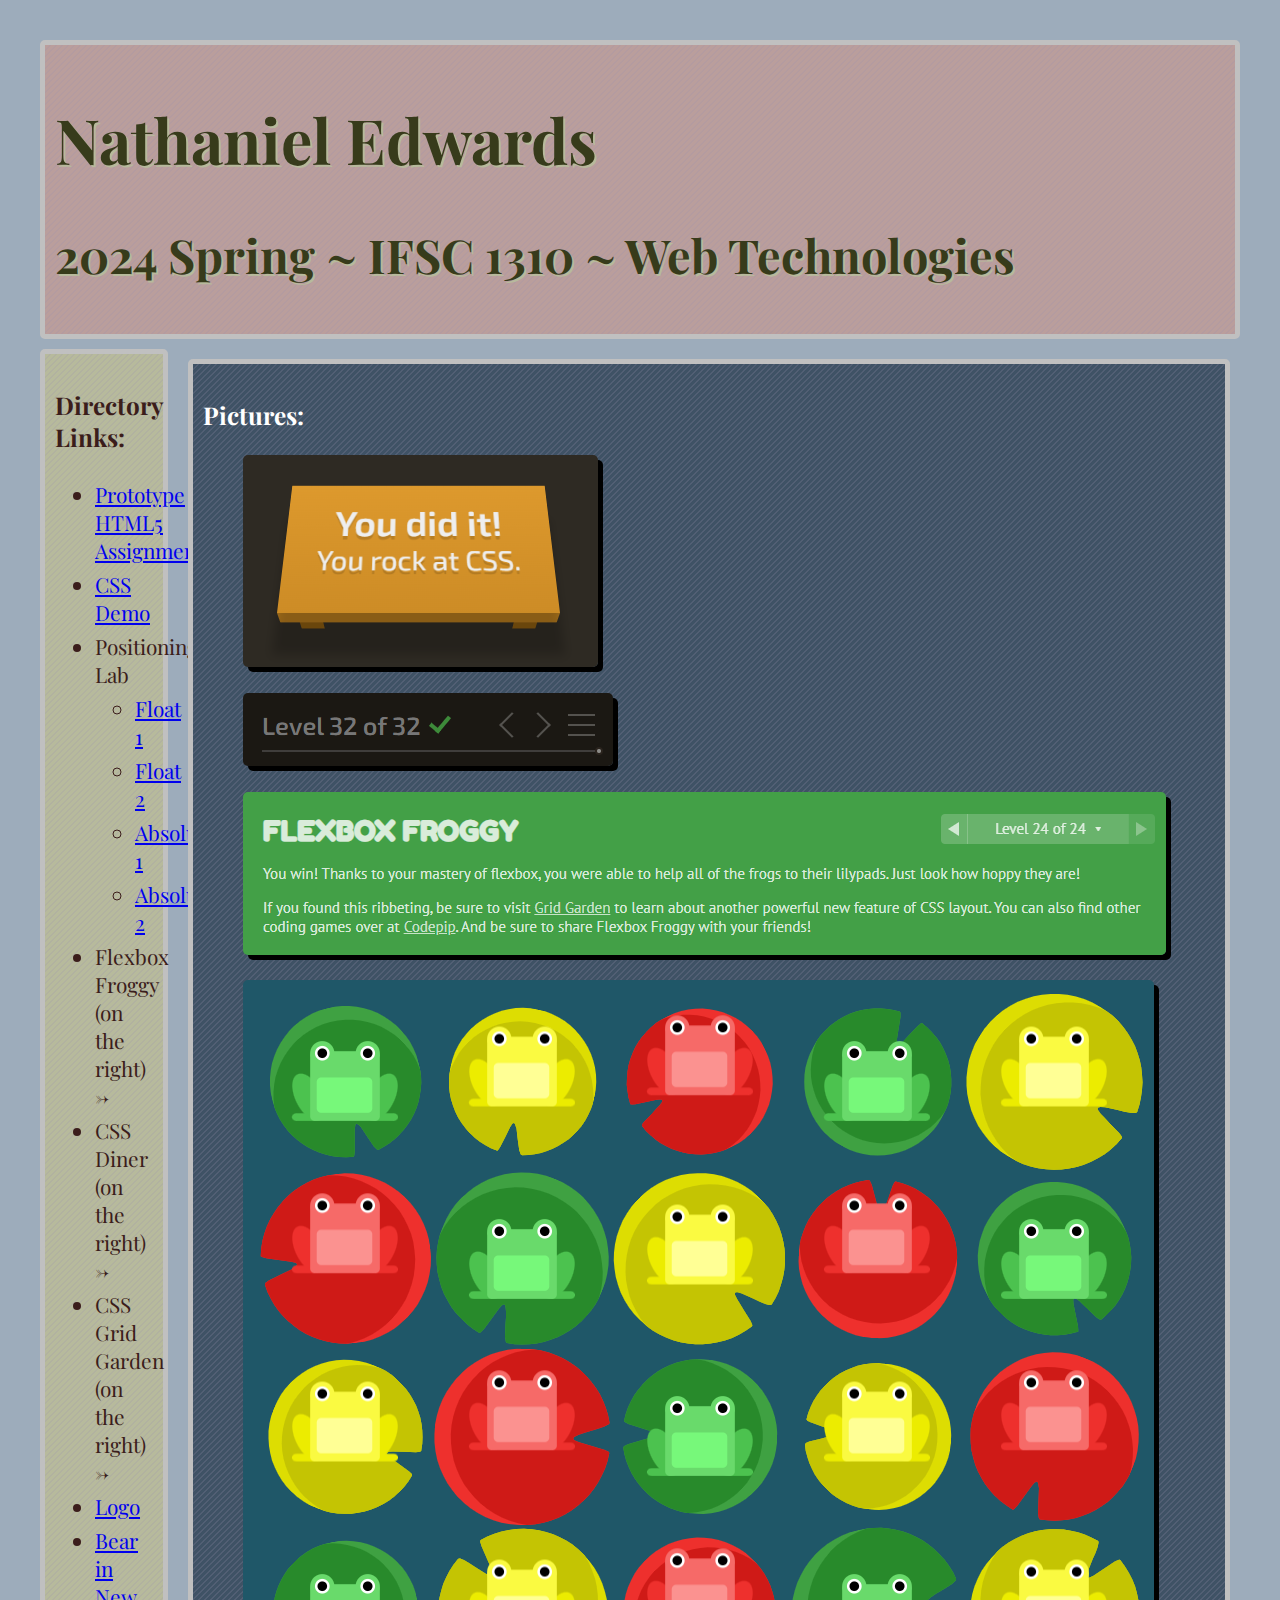
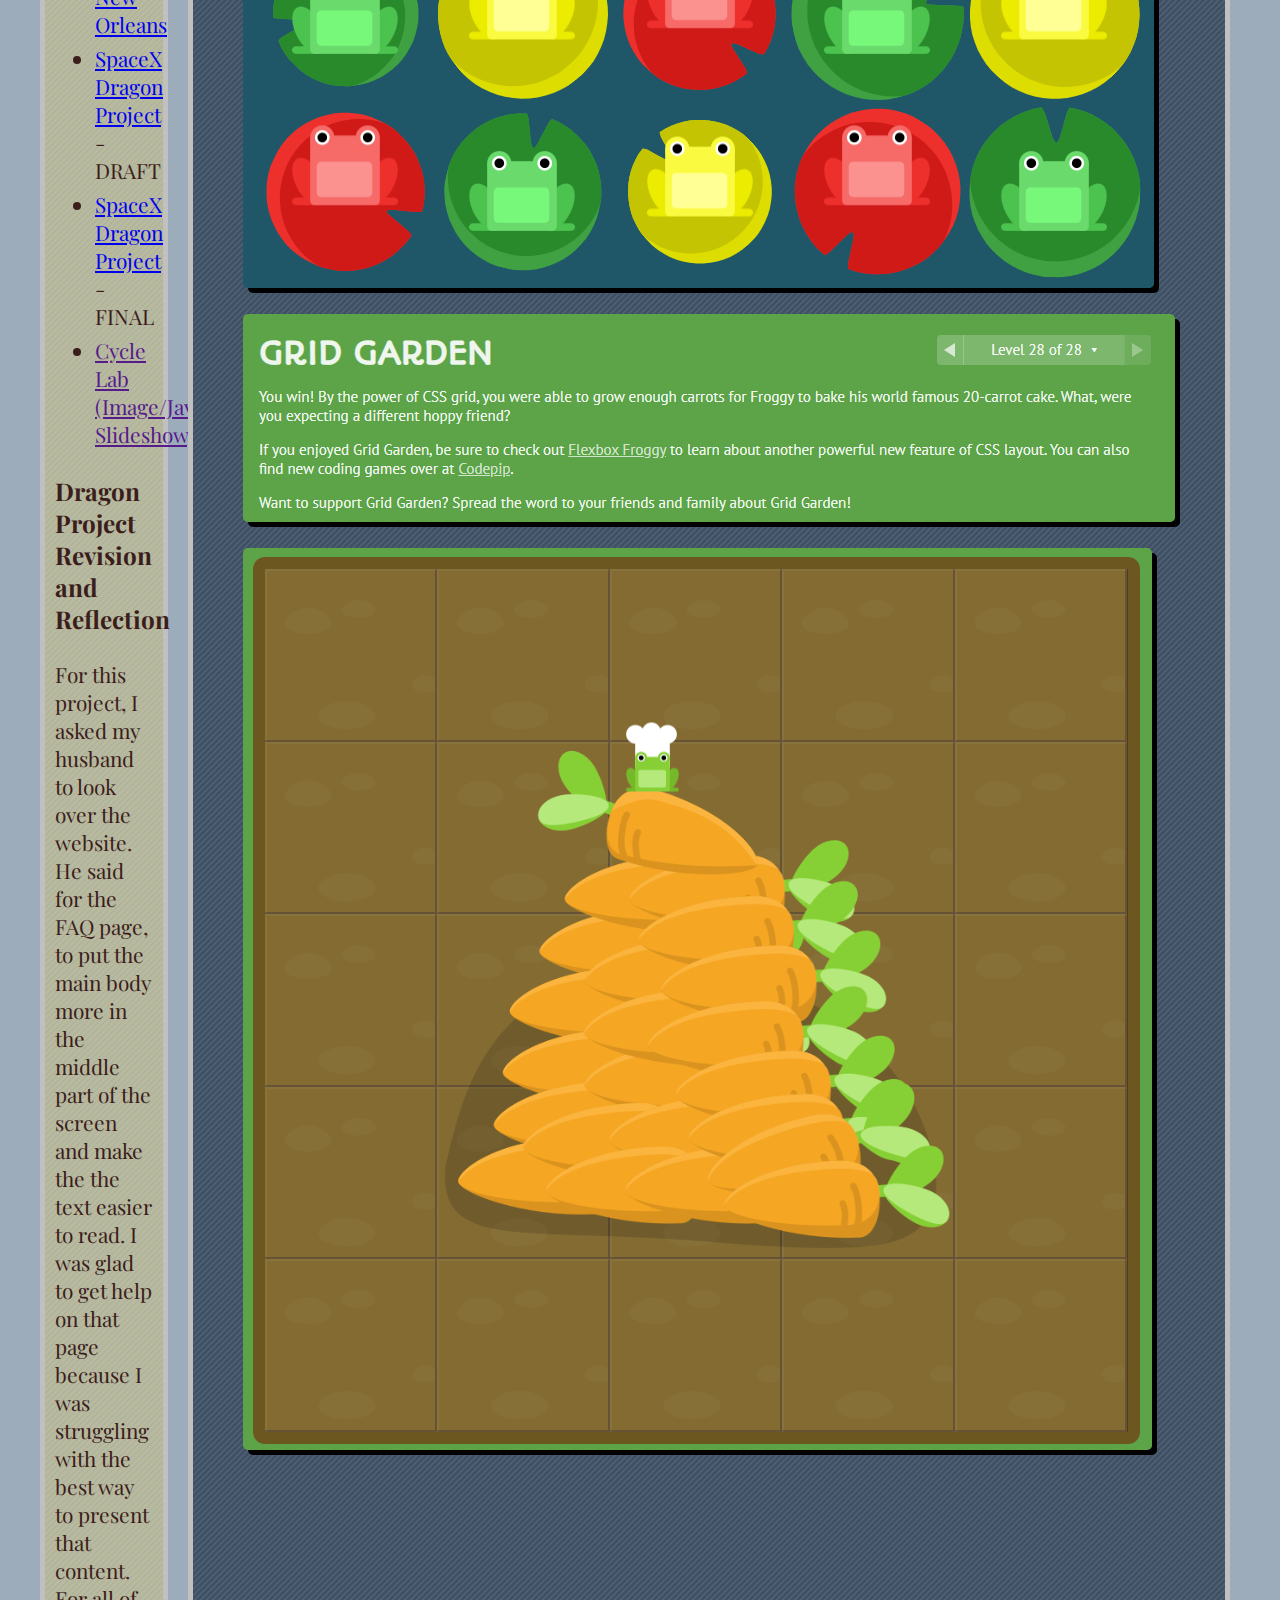
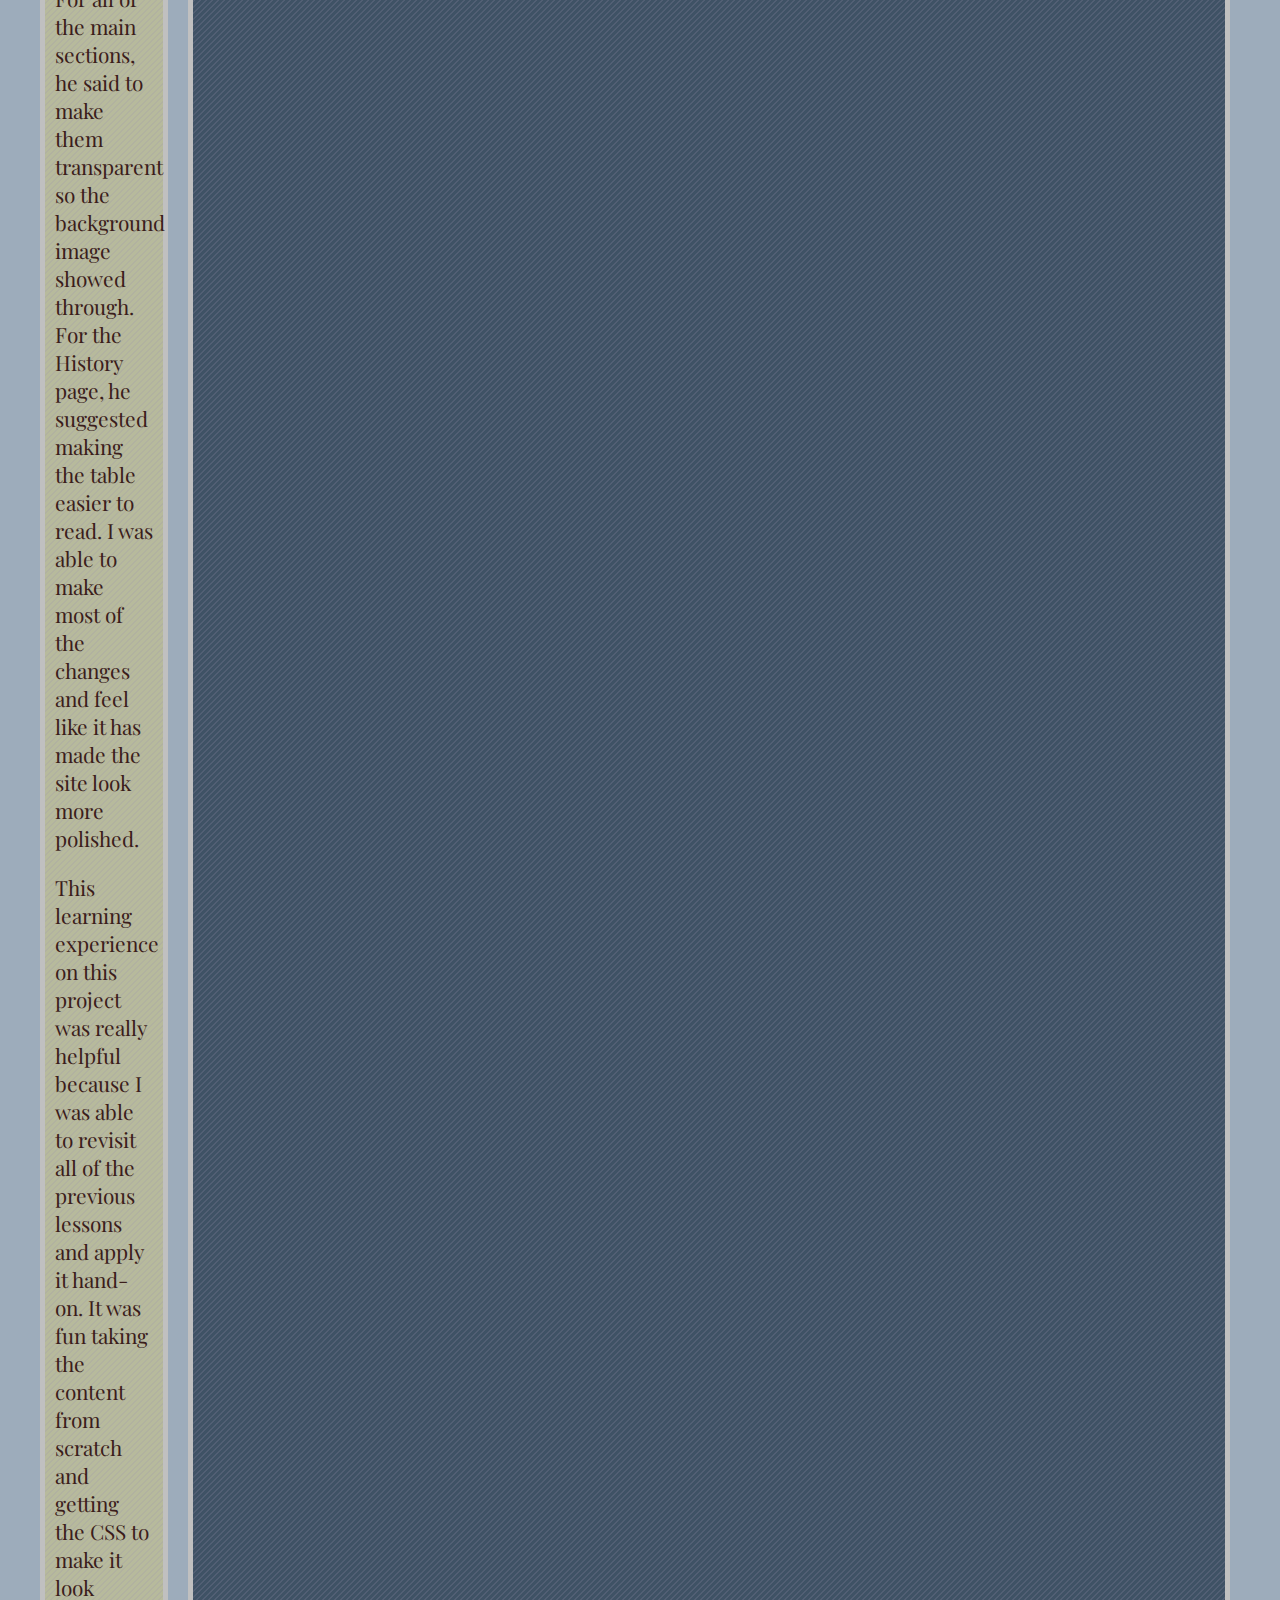
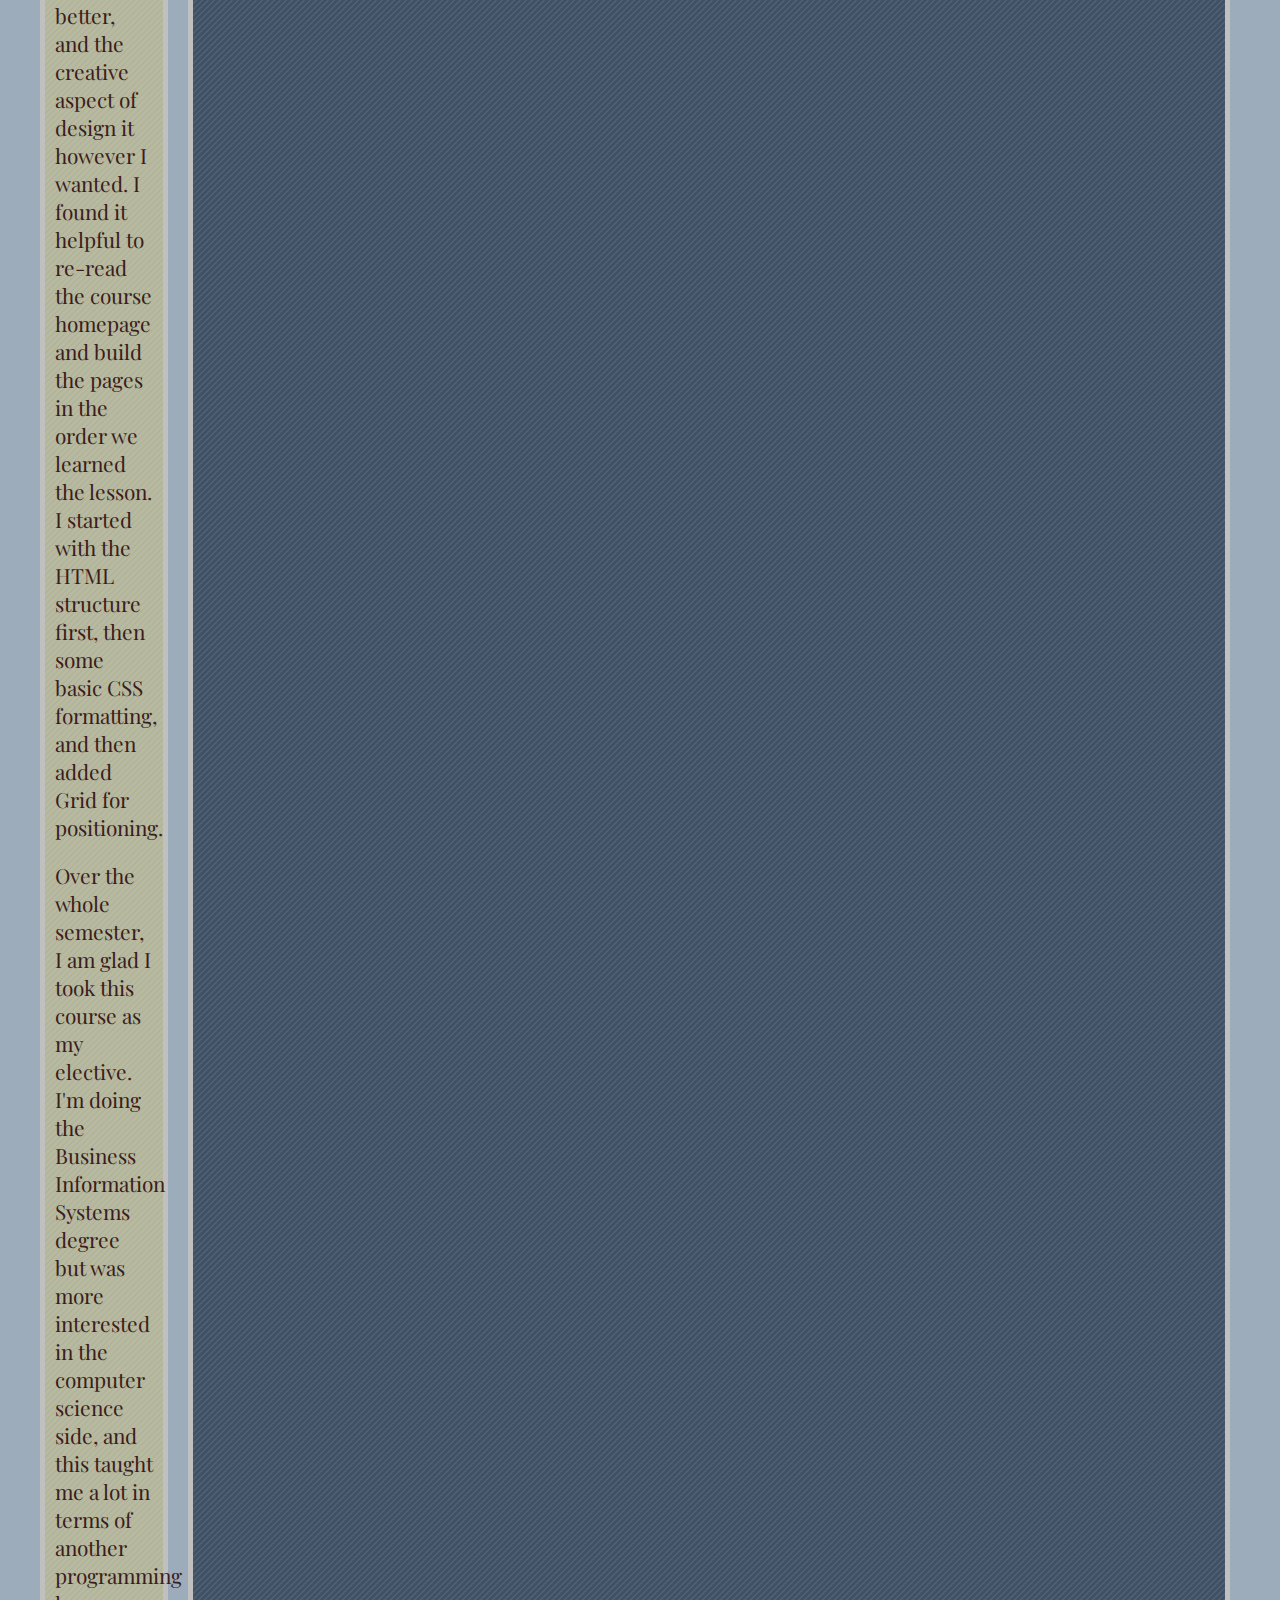
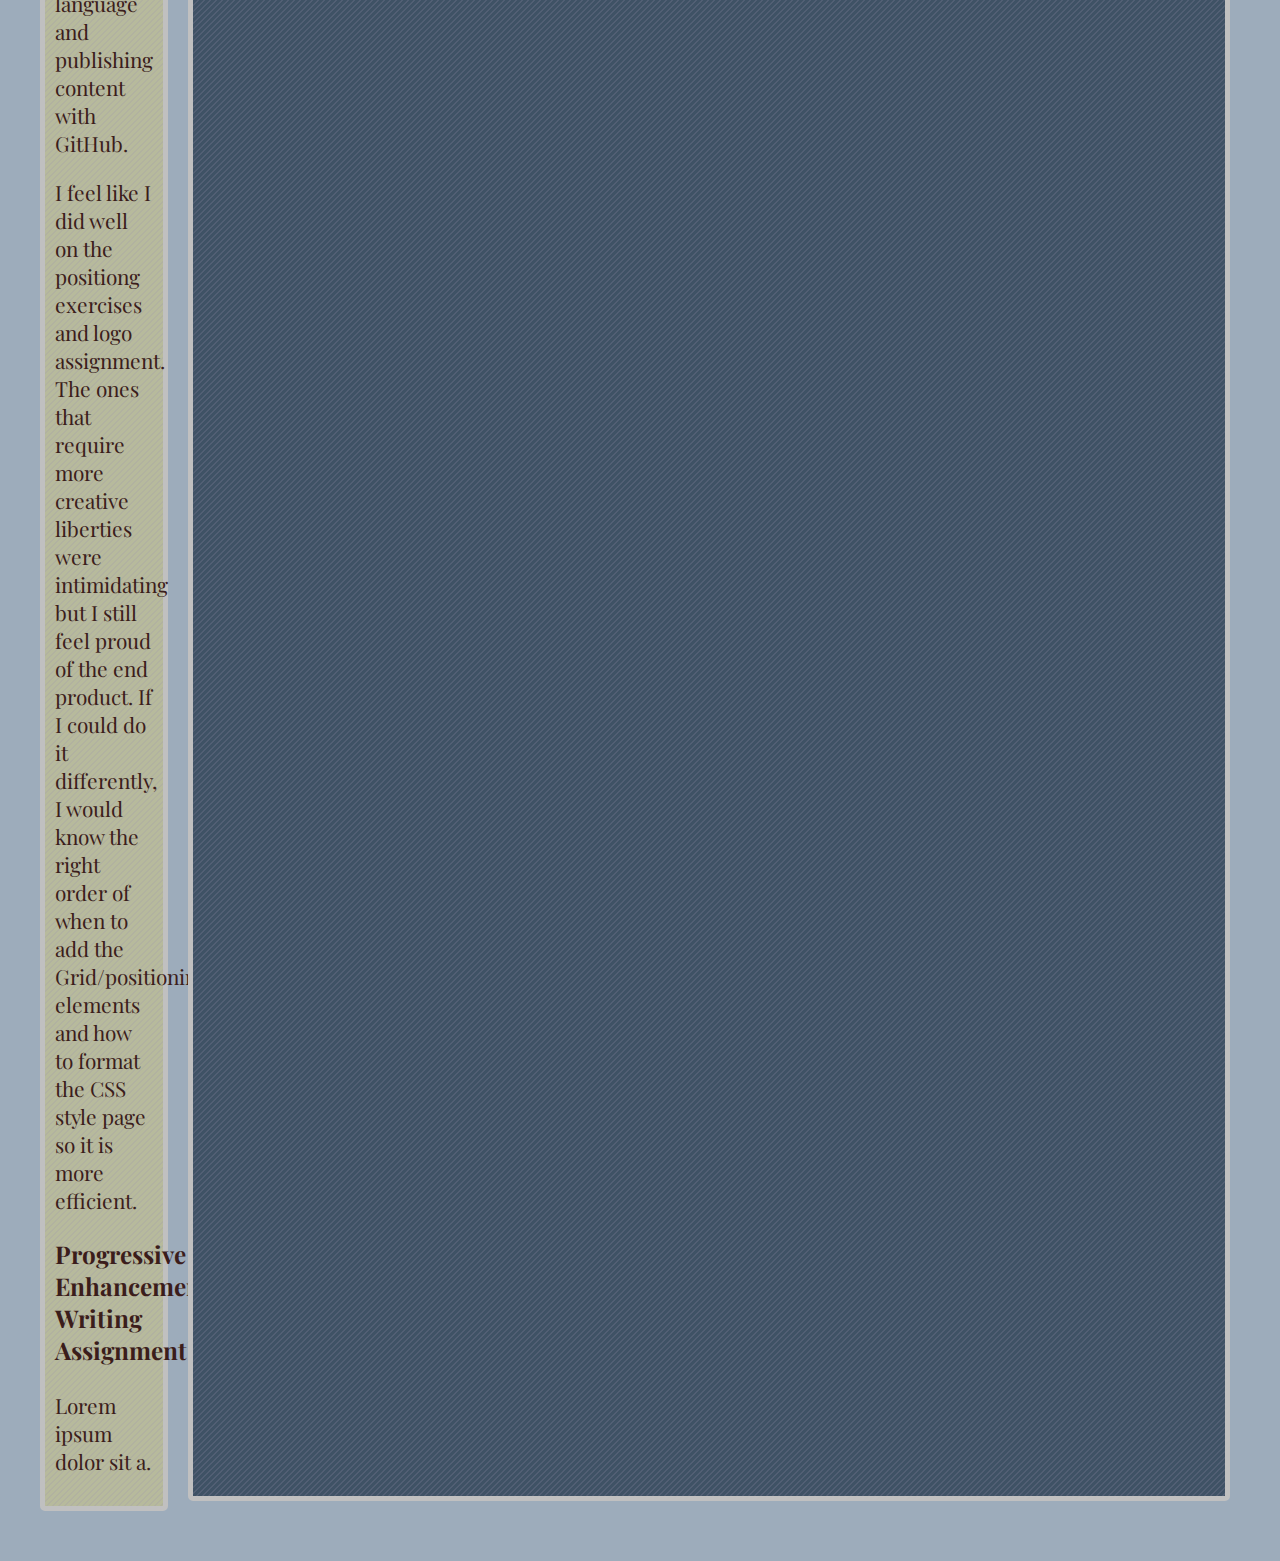
==== commit 65334319: "Added changes to project Final after feedback. Added writing assingment to home page." ====
--- a/index.html
+++ b/index.html
@@ -46,9 +46,12 @@
       <li><a href="">Cycle Lab (Image/Javascript Slideshow)</a></li>
     </ul>
     <h3>Dragon Project Revision and Reflection</h3>
-    <p>In this assignment I ask that you collect feedback from a peer, family member, or a friend on your first attempt at the Dragon or Segway project. Using that feedback, I'd like you to attempt to address any issues or problems pointed out by your potential users. You should provide a link to the revised project (duplicate the directory in aws and then add a link to the revised project (see above). You should also provide several paragraphs reflecting on the learning experience working on this project and your experience during the semester. What were the things you did well? What would you do differently if you had to startover? Also report on the feedback you received and what you did to address those issues or why you chose not to make the recommended changes.</p>
+    <p>For this project, I asked my husband to look over the website. He said for the FAQ page, to put the main body more in the middle part of the screen and make the the text easier to read. I was glad to get help on that page because I was struggling with the best way to present that content. For all of the main sections, he said to make them transparent so the background image showed through. For the History page, he suggested making the table easier to read. I was able to make most of the changes and feel like it has made the site look more polished.</p>
+    <p>This learning experience on this project was really helpful because I was able to revisit all of the previous lessons and apply it hand-on. It was fun taking the content from scratch and getting the CSS to make it look better, and the creative aspect of design it however I wanted. I found it helpful to re-read the course homepage and build the pages in the order we learned the lesson. I started with the HTML structure first, then some basic CSS formatting, and then added Grid for positioning.</p>
+    <p>Over the whole semester, I am glad I took this course as my elective. I'm doing the Business Information Systems degree but was more interested in the computer science side, and this taught me a lot in terms of another programming language and publishing content with GitHub.</p>
+    <p>I feel like I did well on the positiong exercises and logo assignment. The ones that require more creative liberties were intimidating but I still feel proud of the end product. If I could do it differently, I would know the right order of when to add the Grid/positioning elements and how to format the CSS style page so it is more efficient.</p>
     <h3>Progressive Enhancement Writing Assignment</h3>
-    <p>Lorem ipsum dolor sit amet, consectetur adipiscing elit. Sed a sollicitudin odio. Nullam facilisis consequat magna vel fermentum. Aliquam laoreet quis nunc vel placerat. Nam condimentum dolor in dui venenatis auctor. Etiam tempus enim a purus convallis, ac rutrum neque aliquet. Vestibulum consectetur nisi augue. Nullam non lorem tortor. Nam pulvinar felis quis lorem rutrum malesuada. Etiam pharetra sodales interdum. Suspendisse potenti. Donec viverra rhoncus magna, sed lacinia nisi convallis a.</p>
+    <p>Lorem ipsum dolor sit a.</p>
   </nav>
   </section>
   </div>
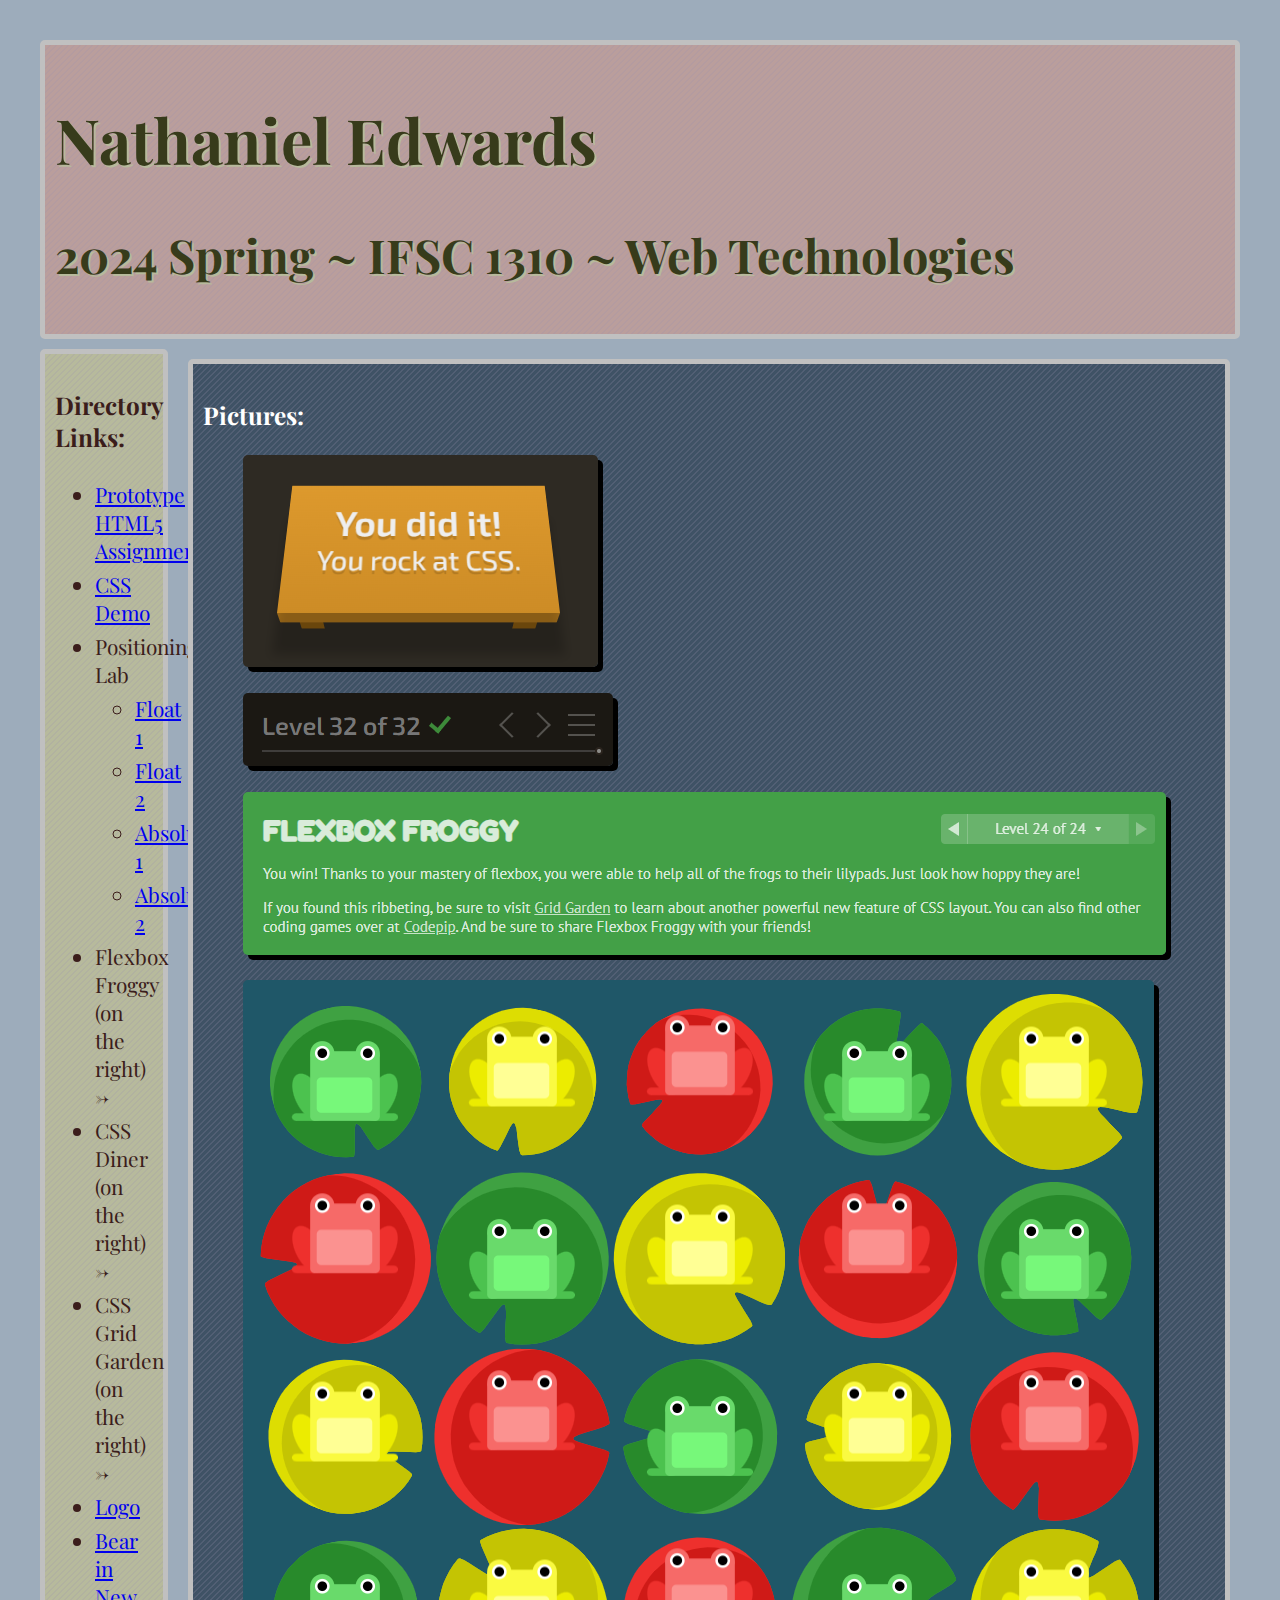
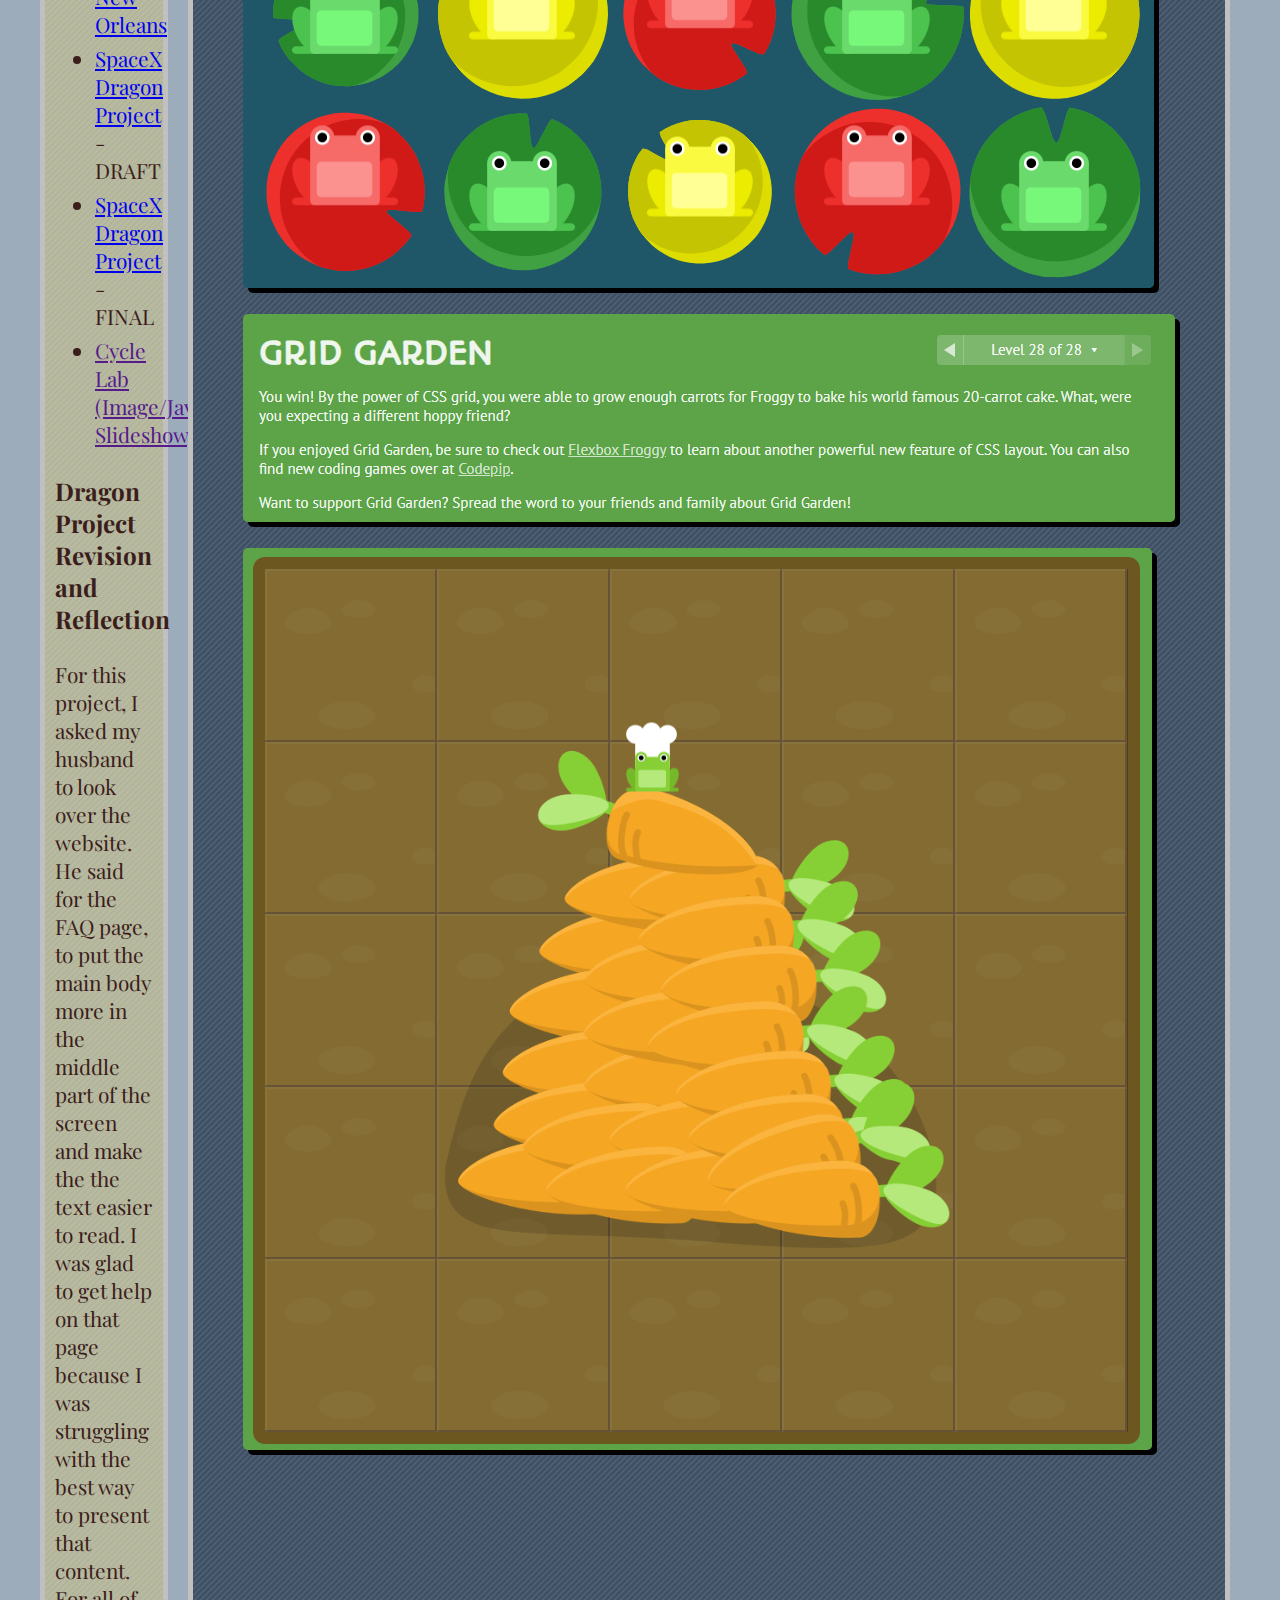
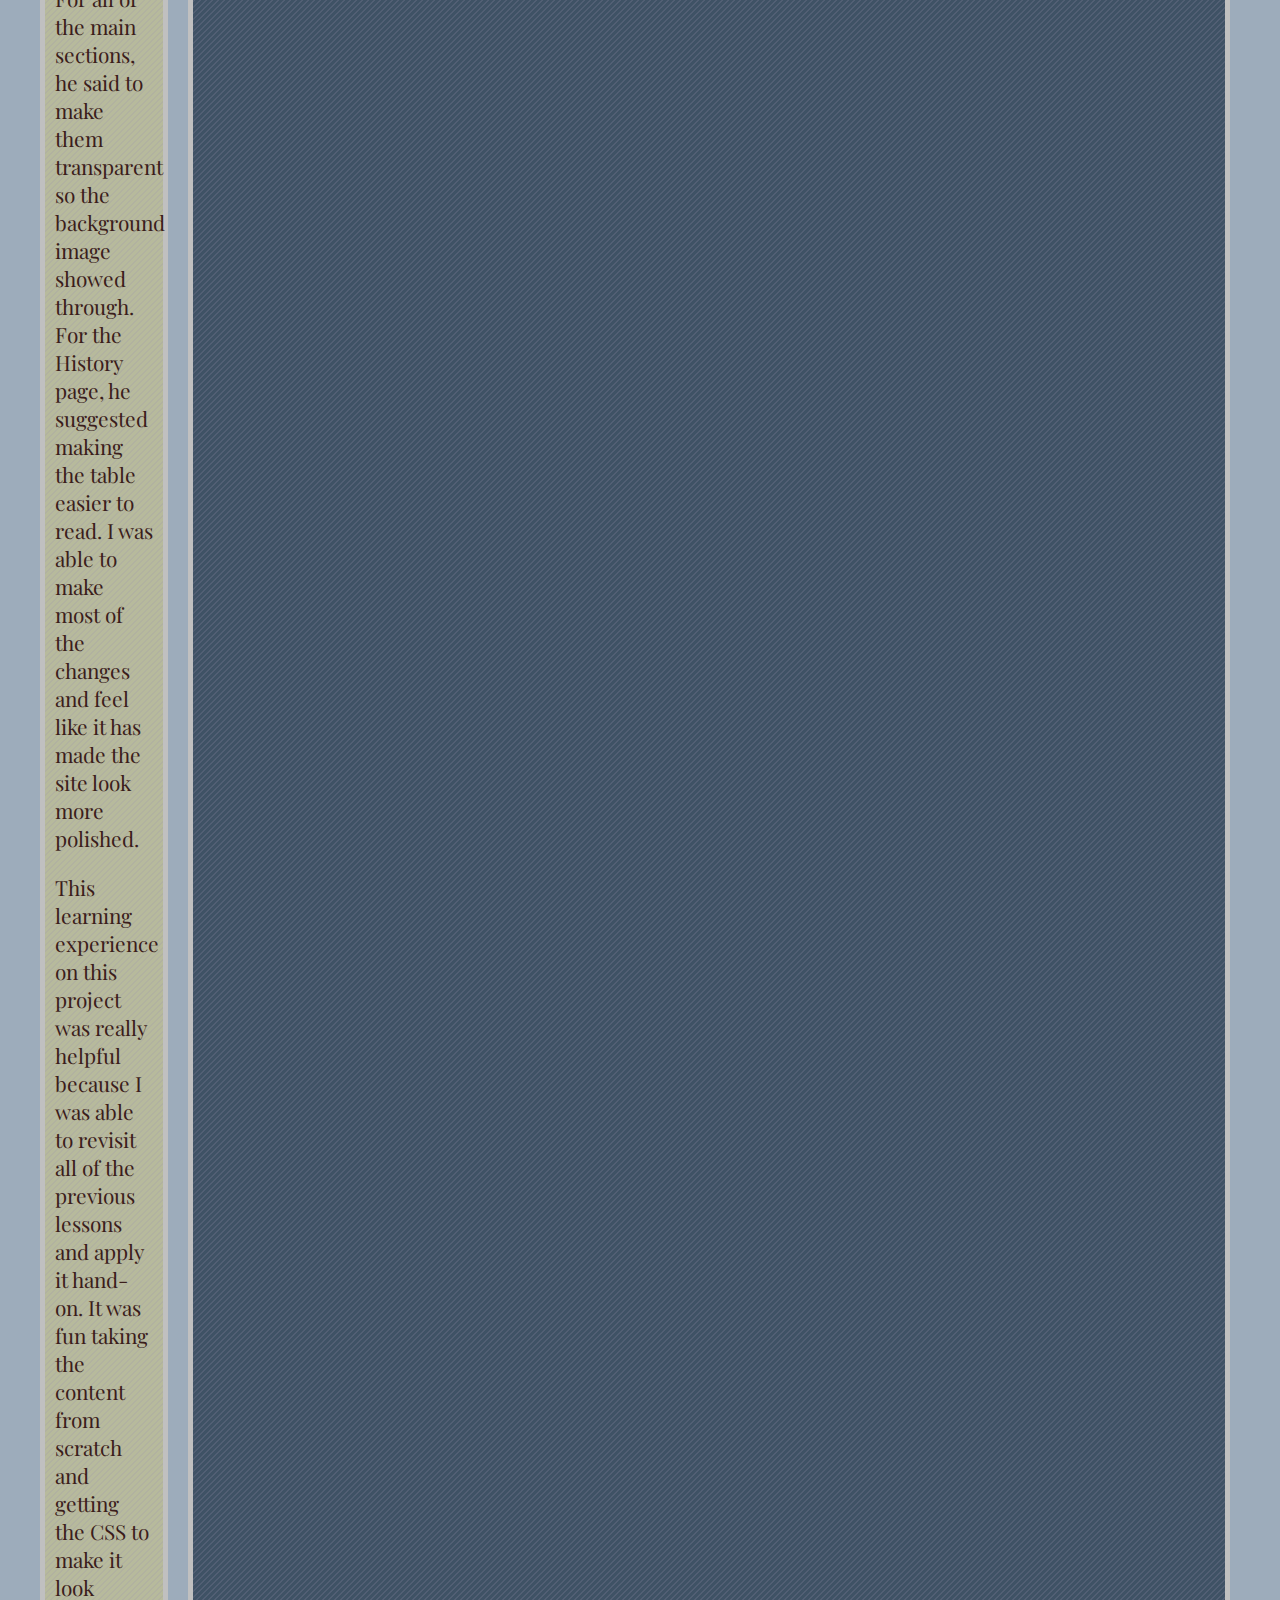
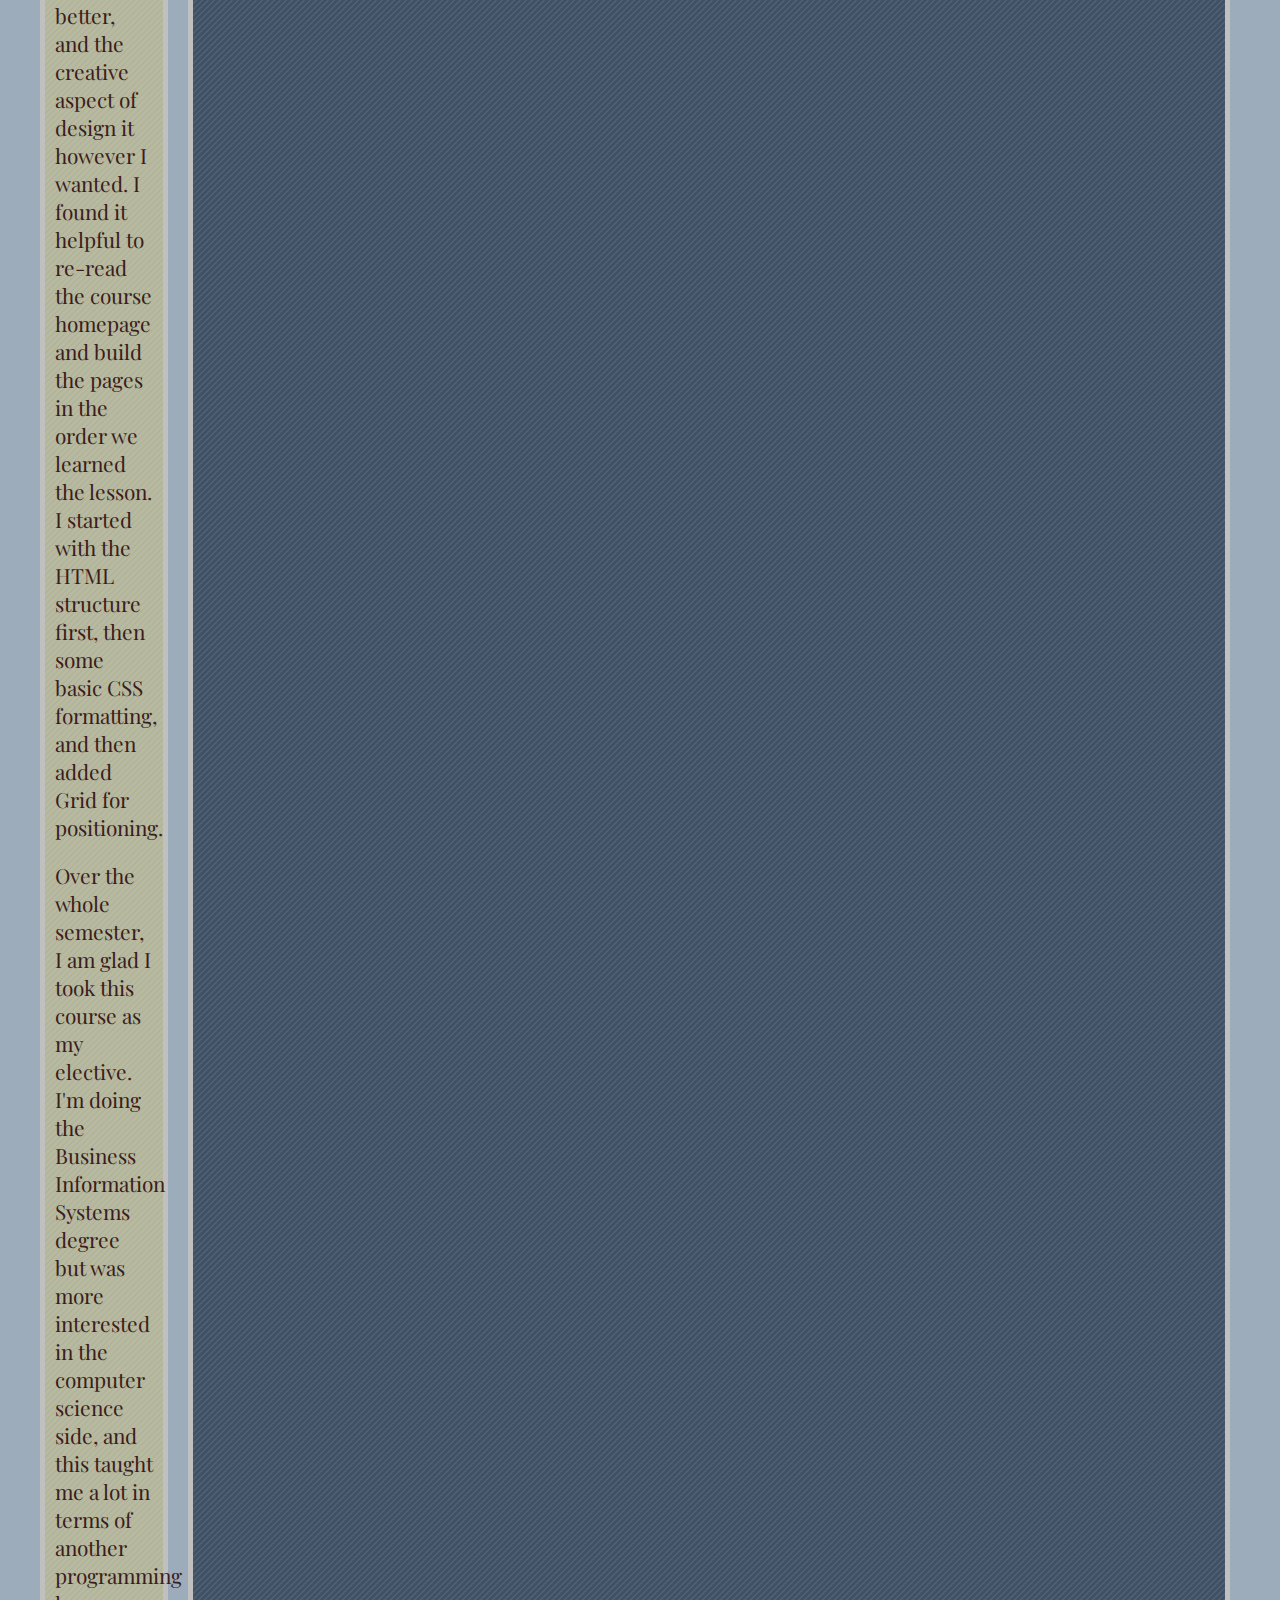
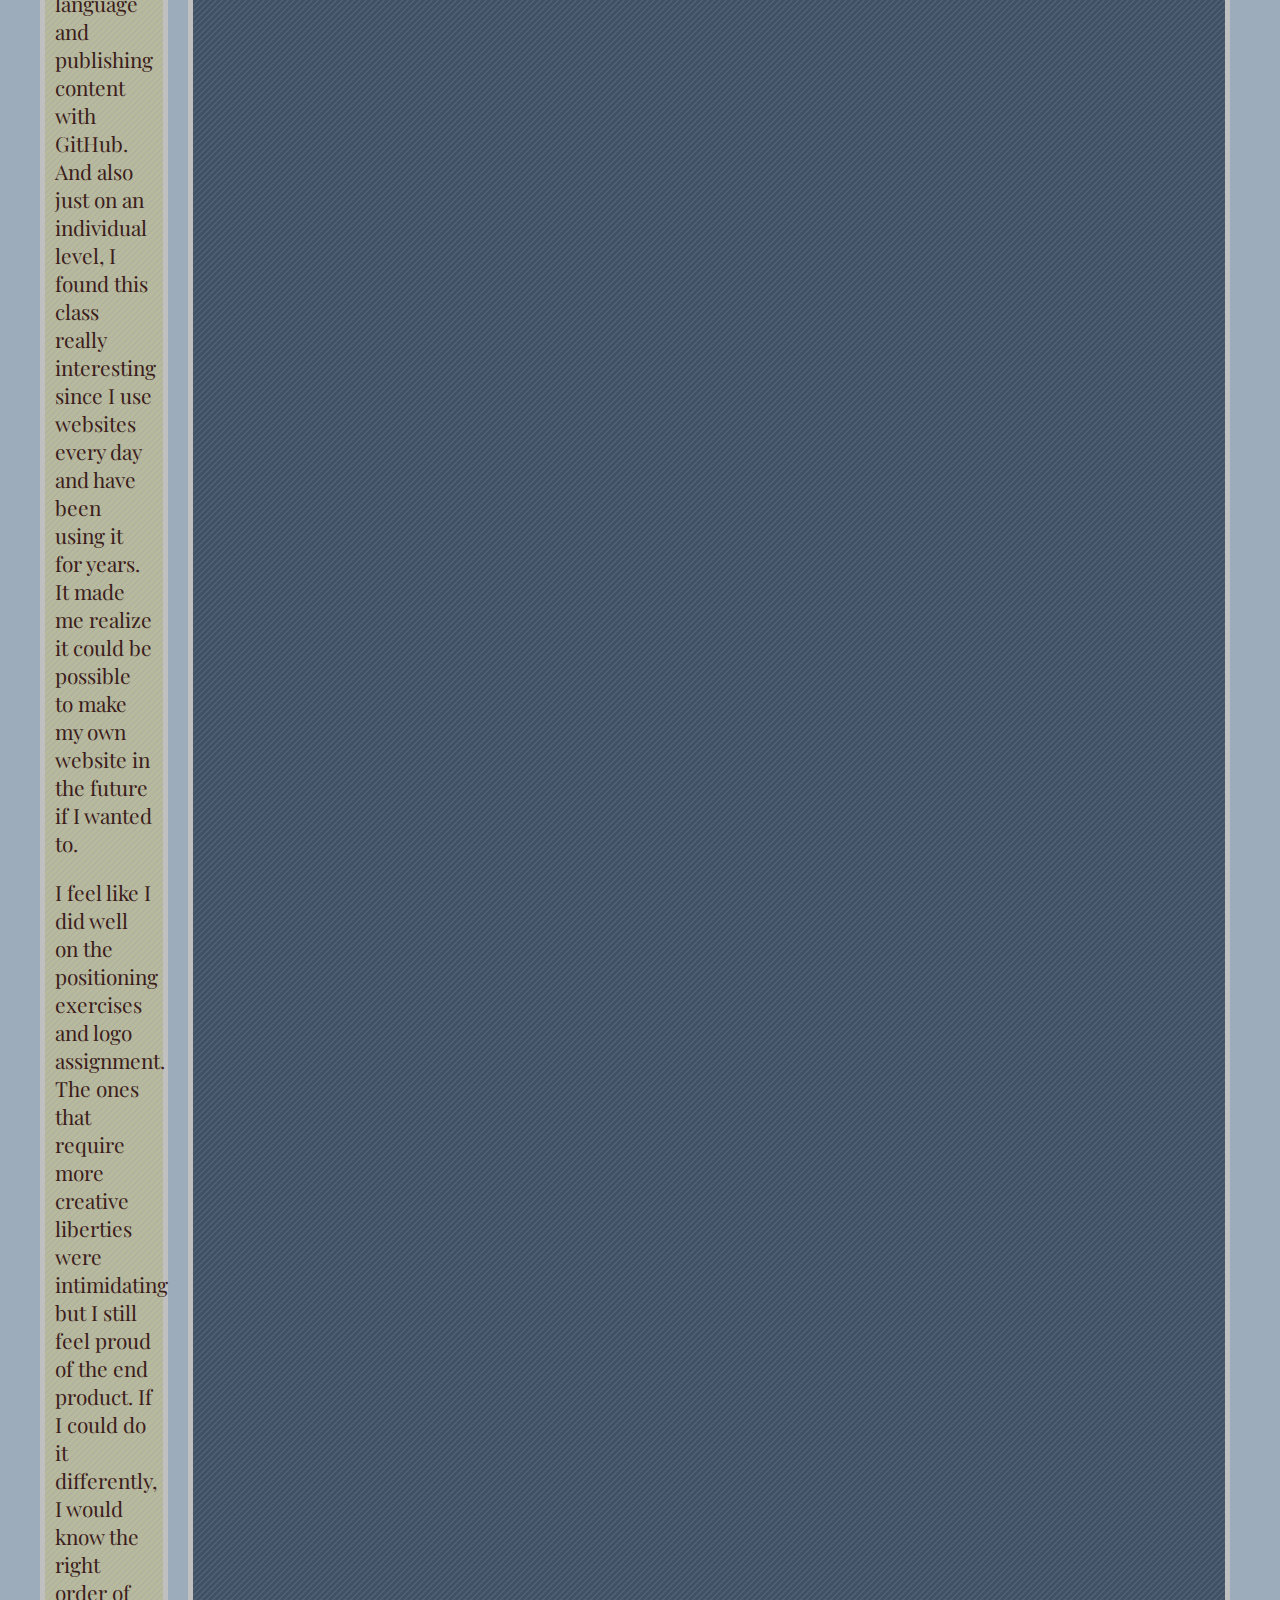
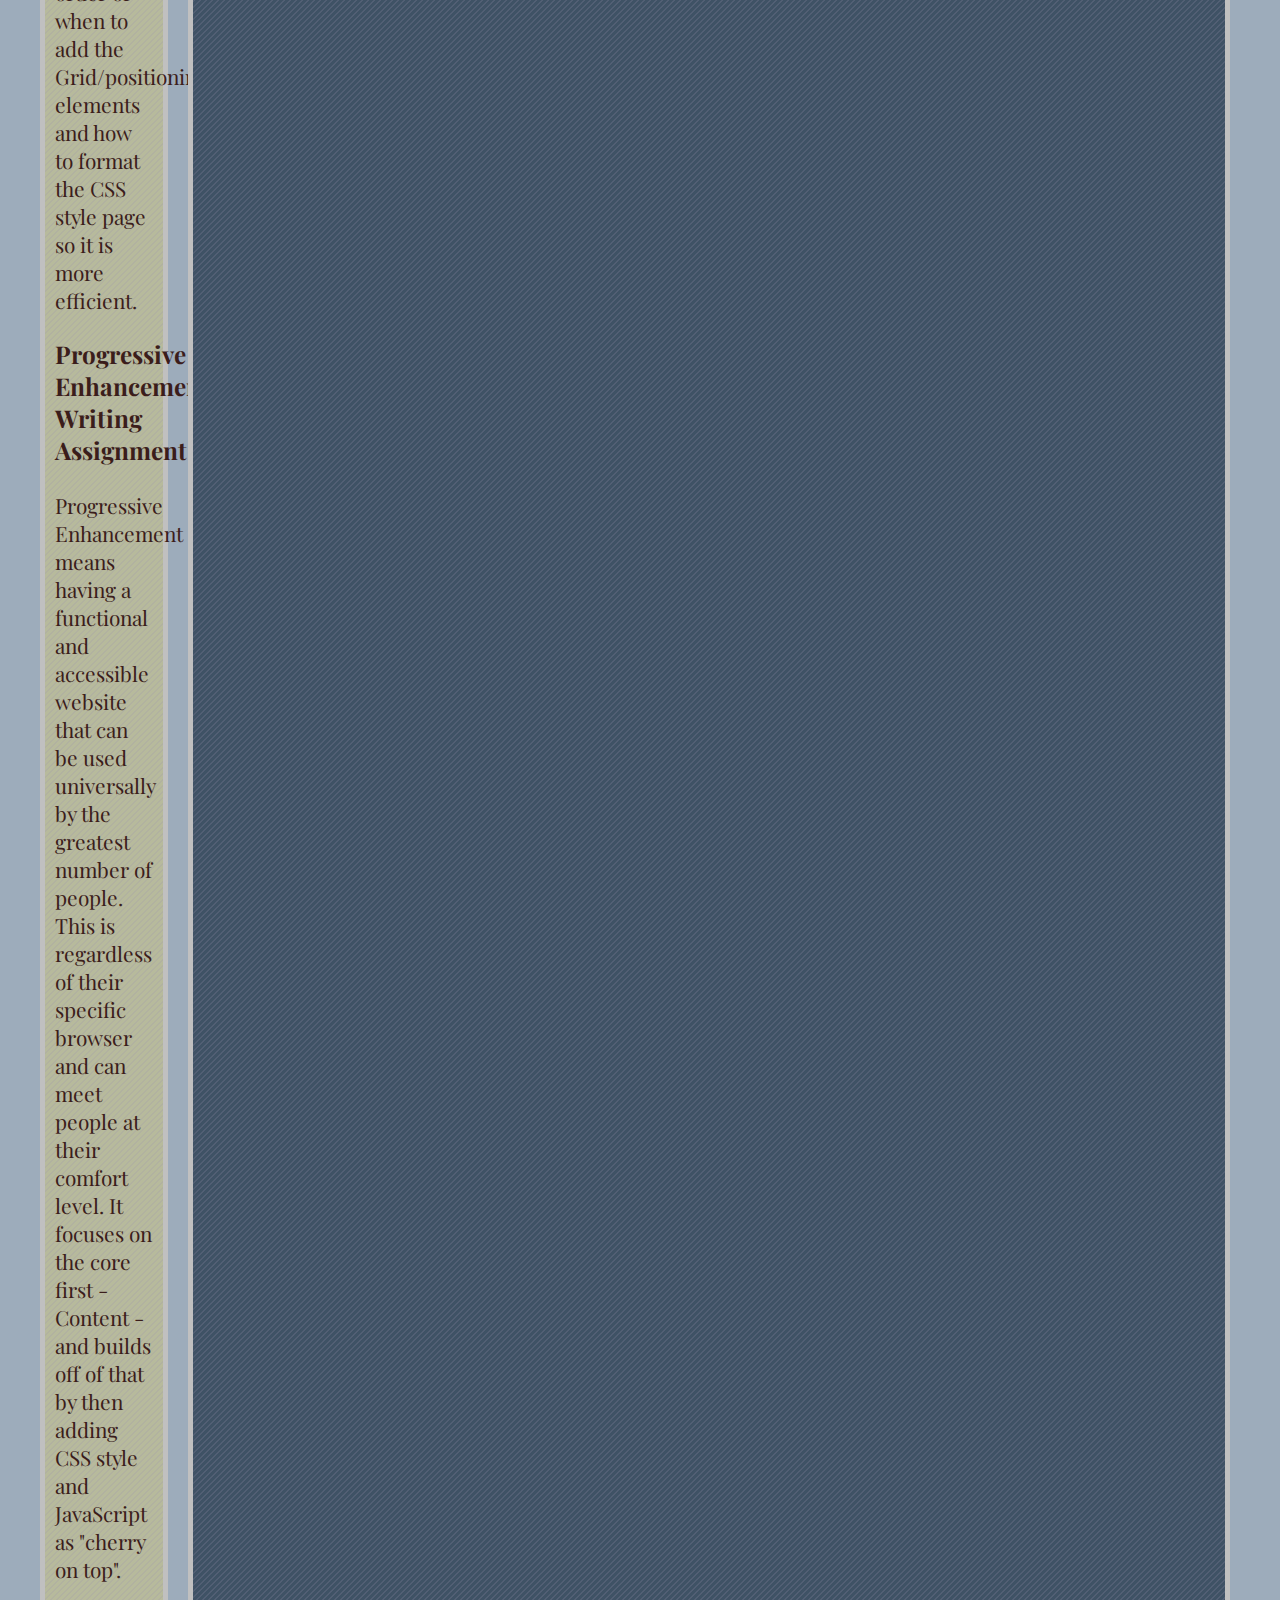
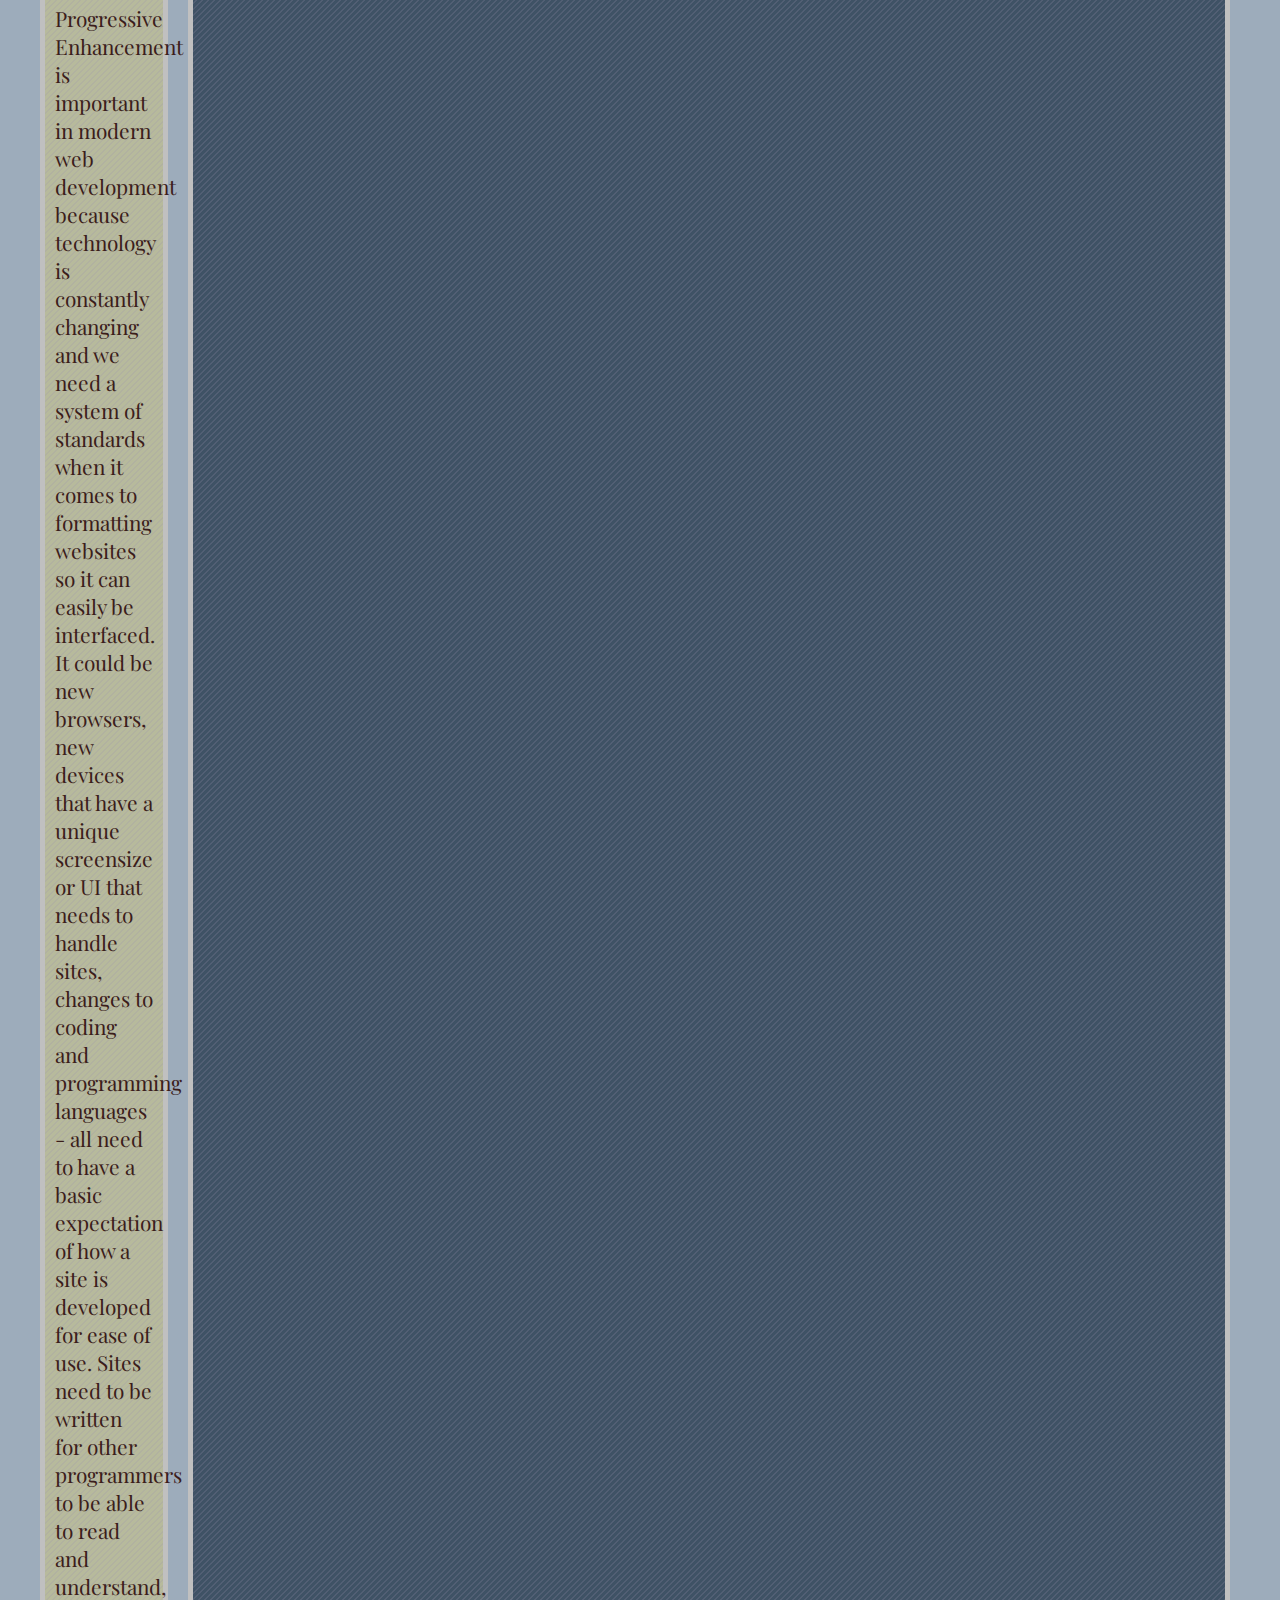
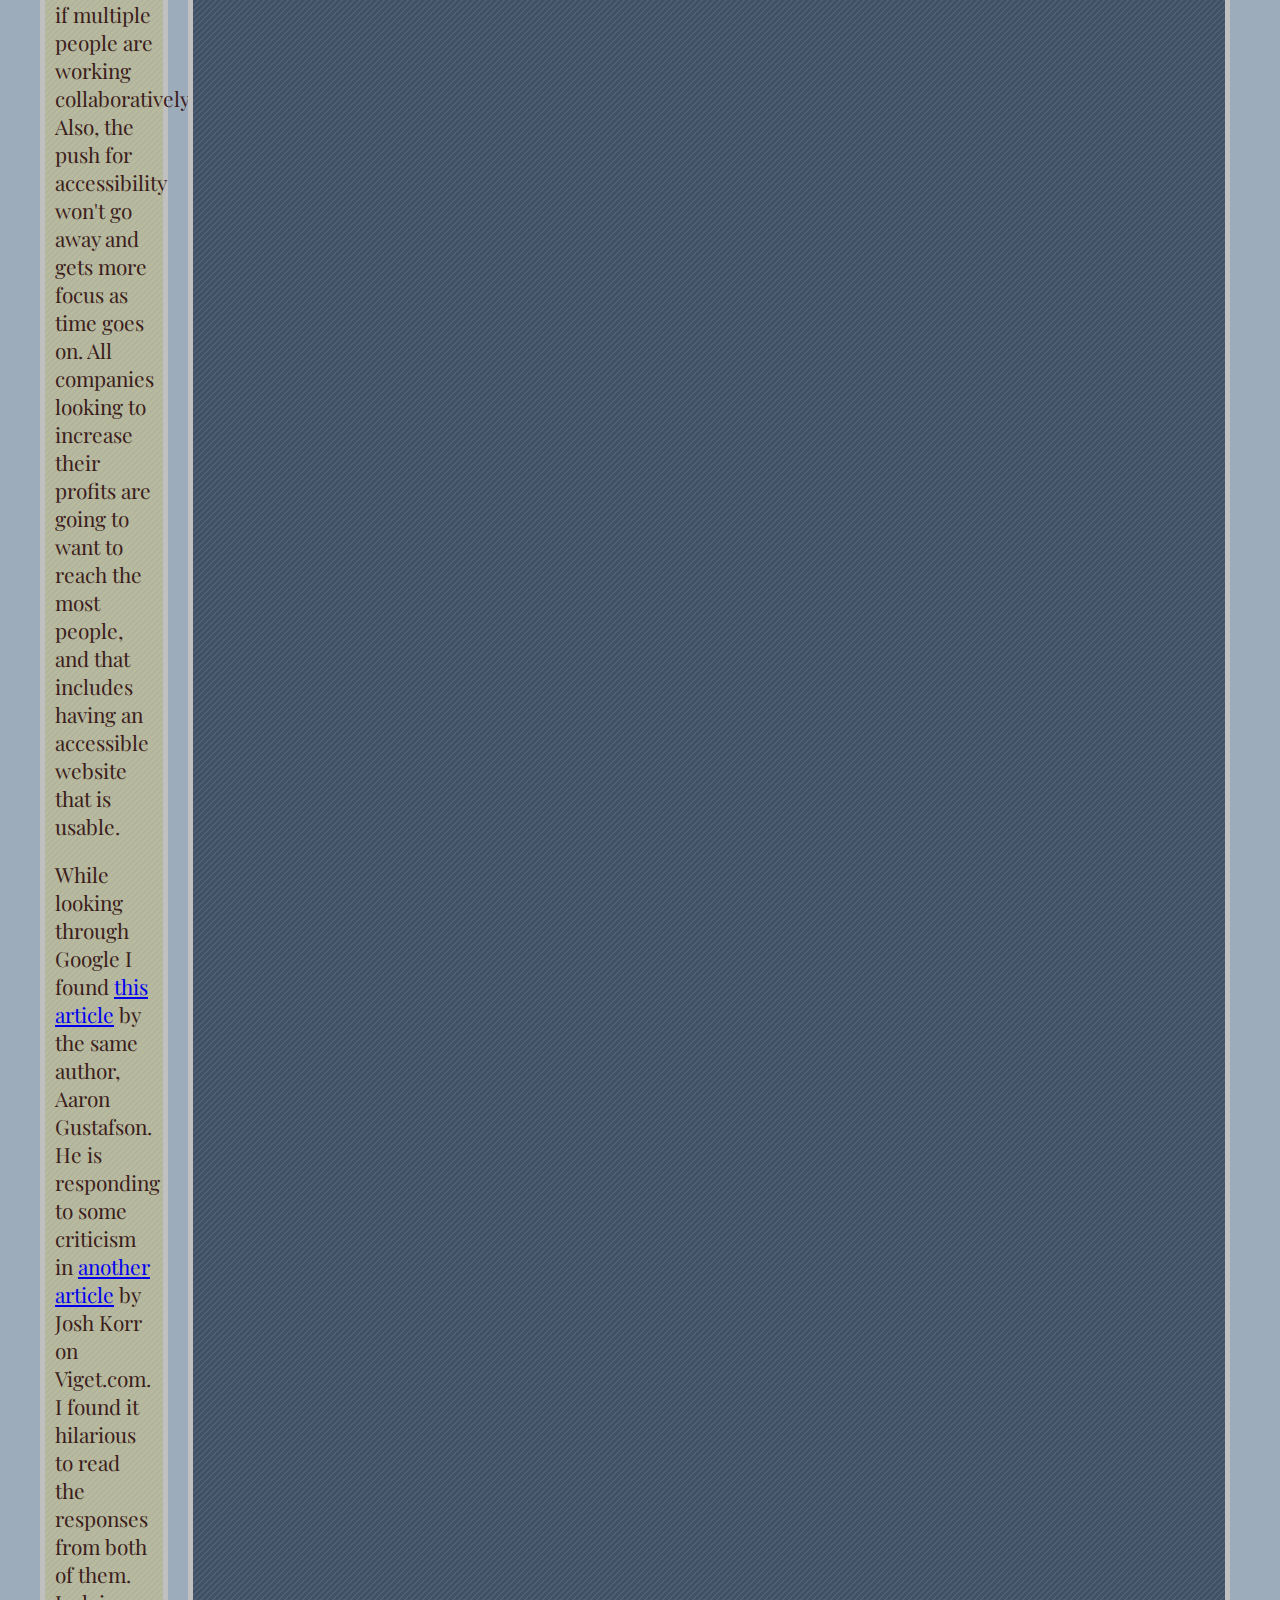
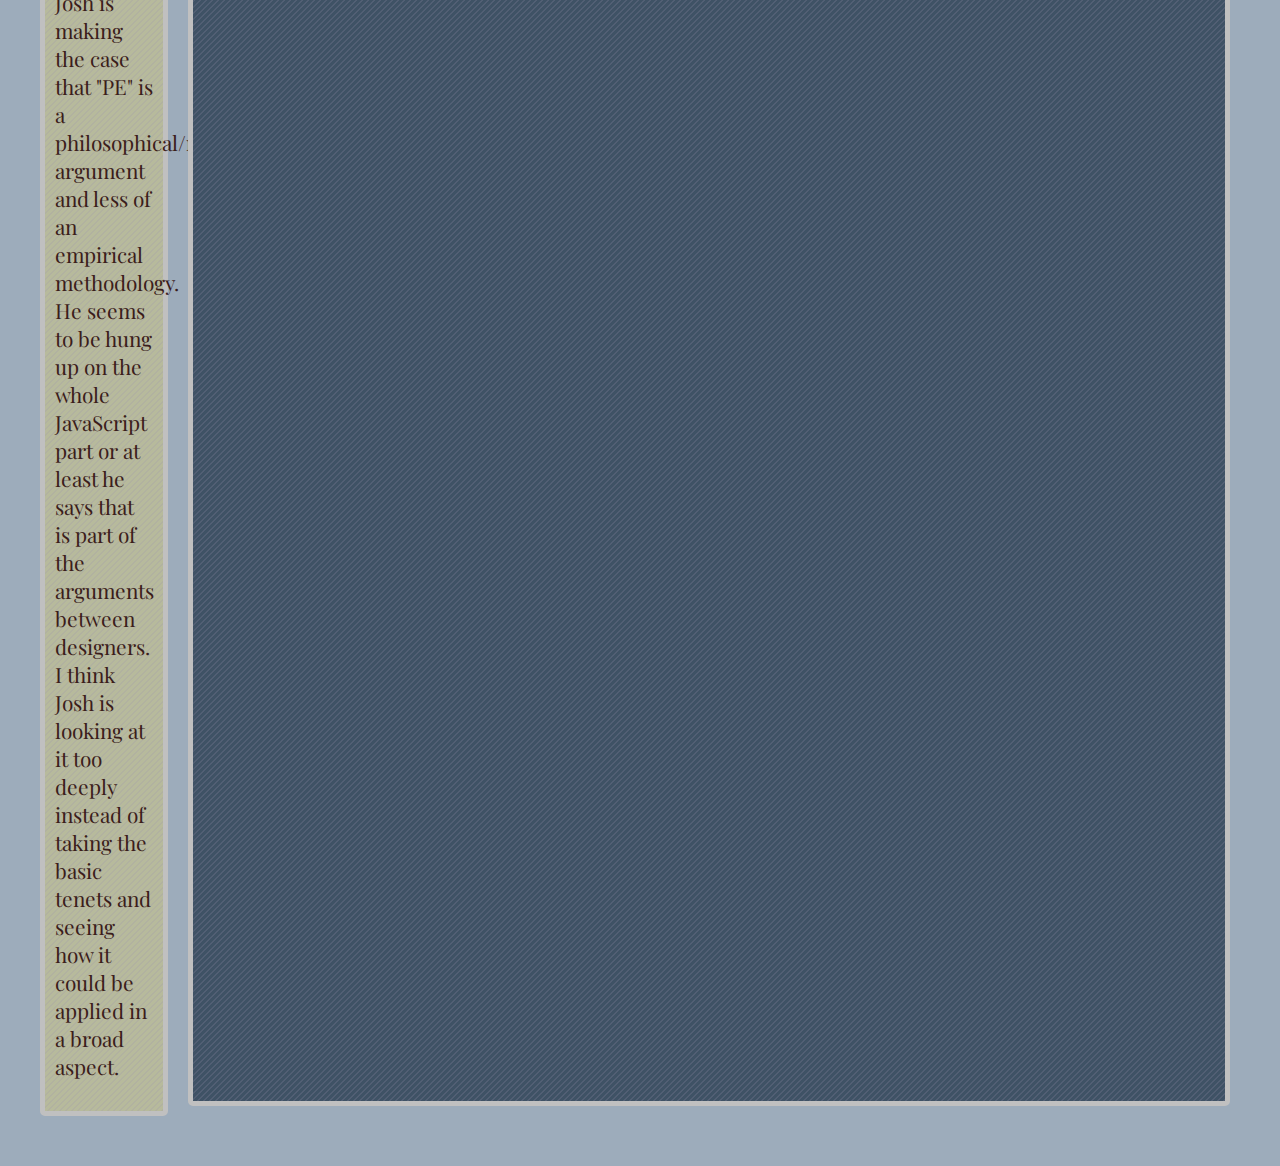
==== commit 8aff5661: "added PE writing assignment" ====
--- a/index.html
+++ b/index.html
@@ -48,10 +48,12 @@
     <h3>Dragon Project Revision and Reflection</h3>
     <p>For this project, I asked my husband to look over the website. He said for the FAQ page, to put the main body more in the middle part of the screen and make the the text easier to read. I was glad to get help on that page because I was struggling with the best way to present that content. For all of the main sections, he said to make them transparent so the background image showed through. For the History page, he suggested making the table easier to read. I was able to make most of the changes and feel like it has made the site look more polished.</p>
     <p>This learning experience on this project was really helpful because I was able to revisit all of the previous lessons and apply it hand-on. It was fun taking the content from scratch and getting the CSS to make it look better, and the creative aspect of design it however I wanted. I found it helpful to re-read the course homepage and build the pages in the order we learned the lesson. I started with the HTML structure first, then some basic CSS formatting, and then added Grid for positioning.</p>
-    <p>Over the whole semester, I am glad I took this course as my elective. I'm doing the Business Information Systems degree but was more interested in the computer science side, and this taught me a lot in terms of another programming language and publishing content with GitHub.</p>
-    <p>I feel like I did well on the positiong exercises and logo assignment. The ones that require more creative liberties were intimidating but I still feel proud of the end product. If I could do it differently, I would know the right order of when to add the Grid/positioning elements and how to format the CSS style page so it is more efficient.</p>
+    <p>Over the whole semester, I am glad I took this course as my elective. I'm doing the Business Information Systems degree but was more interested in the computer science side, and this taught me a lot in terms of another programming language and publishing content with GitHub. And also just on an individual level, I found this class really interesting since I use websites every day and have been using it for years. It made me realize it could be possible to make my own website in the future if I wanted to.</p>
+    <p>I feel like I did well on the positioning exercises and logo assignment. The ones that require more creative liberties were intimidating but I still feel proud of the end product. If I could do it differently, I would know the right order of when to add the Grid/positioning elements and how to format the CSS style page so it is more efficient.</p>
     <h3>Progressive Enhancement Writing Assignment</h3>
-    <p>Lorem ipsum dolor sit a.</p>
+    <p>Progressive Enhancement means having a functional and accessible website that can be used universally by the greatest number of people. This is regardless of their specific browser and can meet people at their comfort level. It focuses on the core first - Content - and builds off of that by then adding CSS style and JavaScript as "cherry on top".</p>
+    <p>Progressive Enhancement is important in modern web development because technology is constantly changing and we need a system of standards when it comes to formatting websites so it can easily be interfaced. It could be new browsers, new devices that have a unique screensize or UI that needs to handle sites, changes to coding and programming languages - all need to have a basic expectation of how a site is developed for ease of use. Sites need to be written for other programmers to be able to read and understand, if multiple people are working collaboratively. Also, the push for accessibility won't go away and gets more focus as time goes on. All companies looking to increase their profits are going to want to reach the most people, and that includes having an accessible website that is usable.</p>
+    <p>While looking through Google I found <a href="https://www.aaron-gustafson.com/notebook/insert-clickbait-headline-about-progressive-enhancement-here/">this article</a> by the same author, Aaron Gustafson. He is responding to some criticism in <a href="https://www.viget.com/articles/the-case-against-progressive-enhancements-flimsy-moral-foundation/">another article</a> by Josh Korr on Viget.com. I found it hilarious to read the responses from both of them. Josh is making the case that "PE" is a philosophical/moral argument and less of an empirical methodology. He seems to be hung up on the whole JavaScript part or at least he says that is part of the arguments between designers. I think Josh is looking at it too deeply instead of taking the basic tenets and seeing how it could be applied in a broad aspect.</p>
   </nav>
   </section>
   </div>
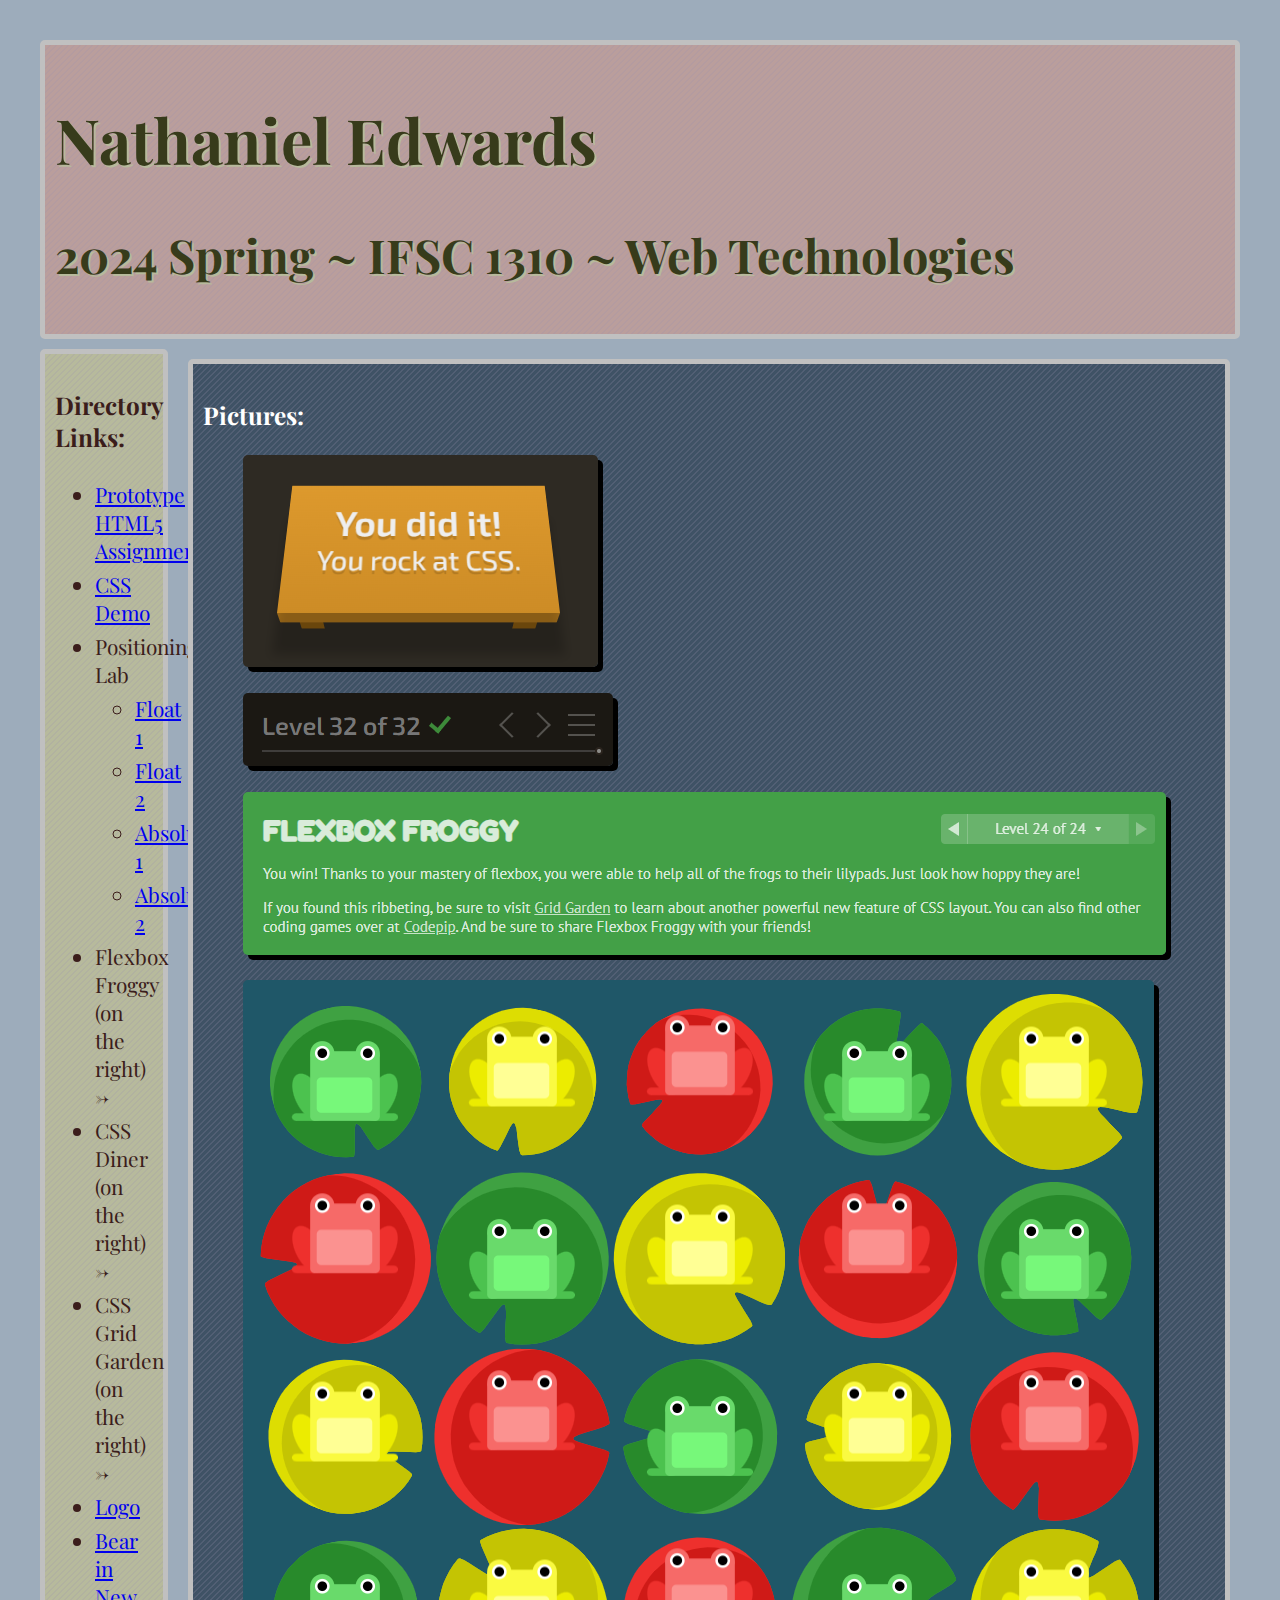
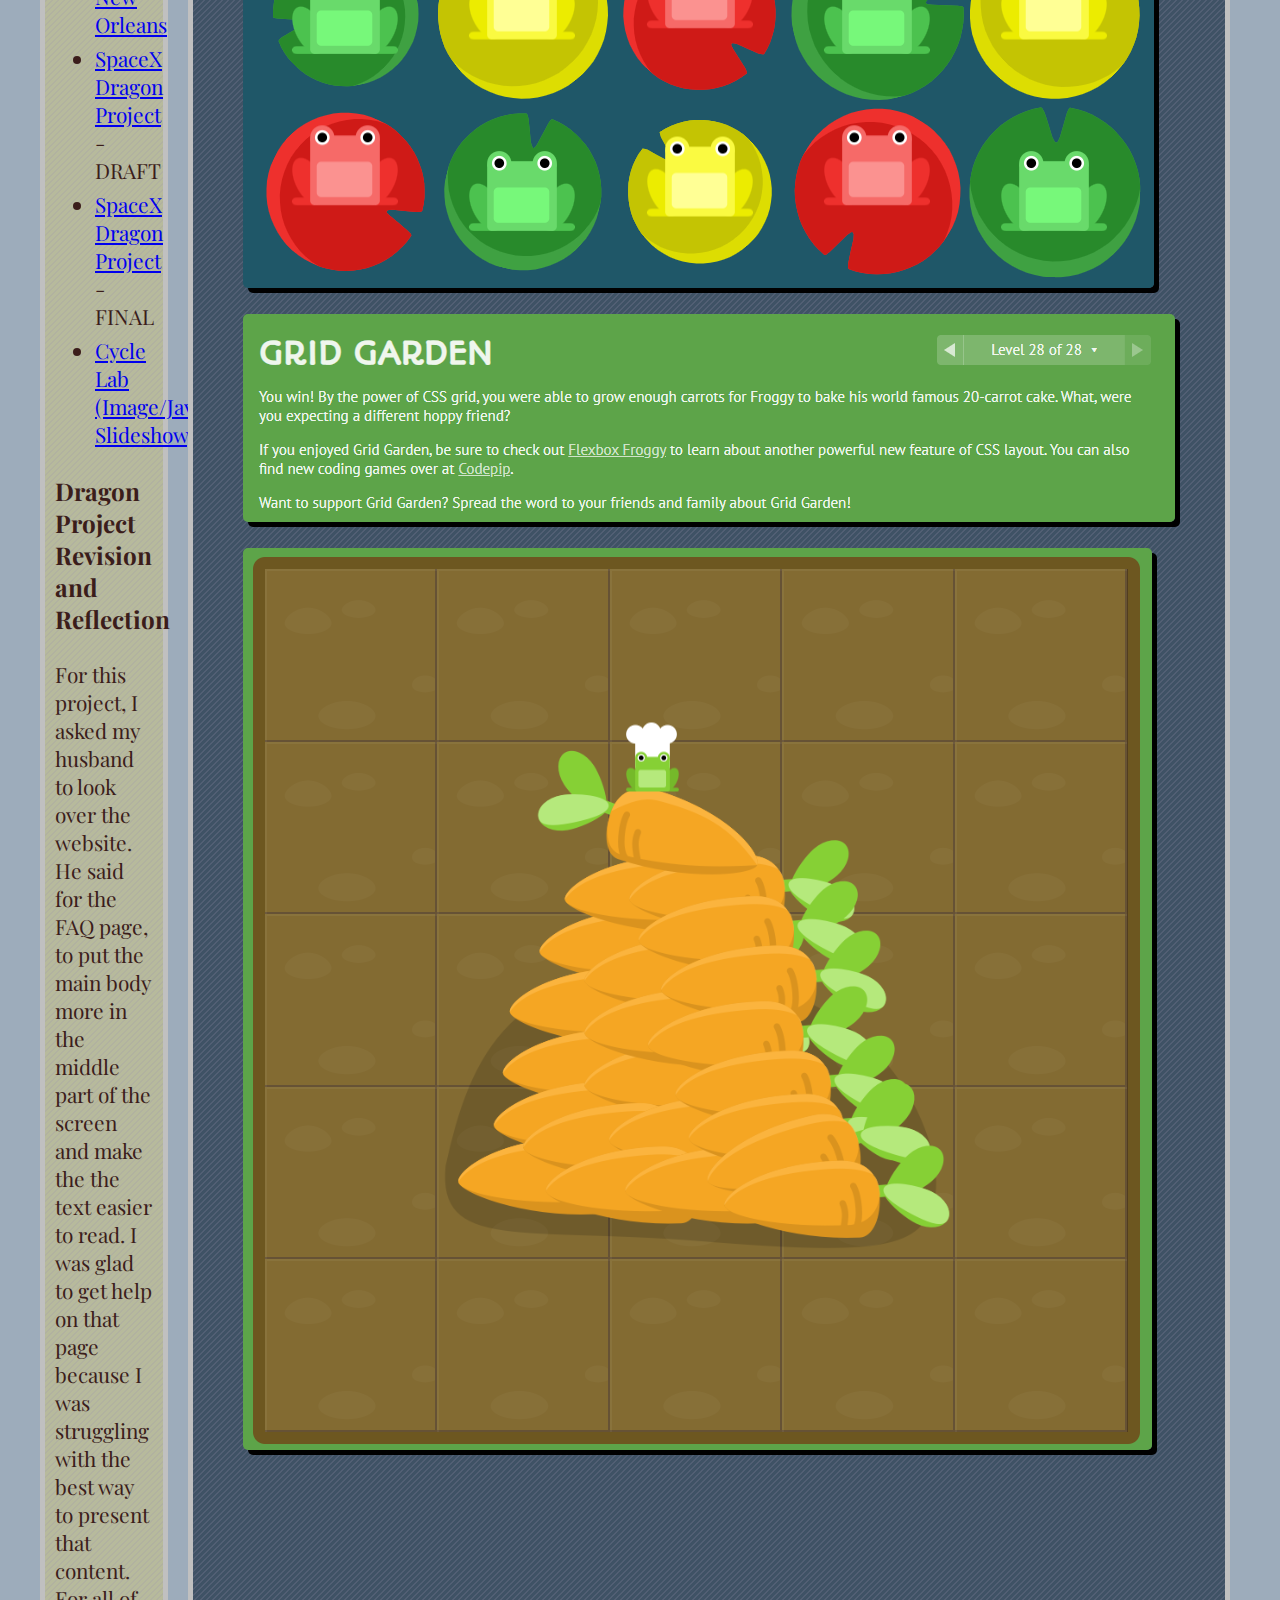
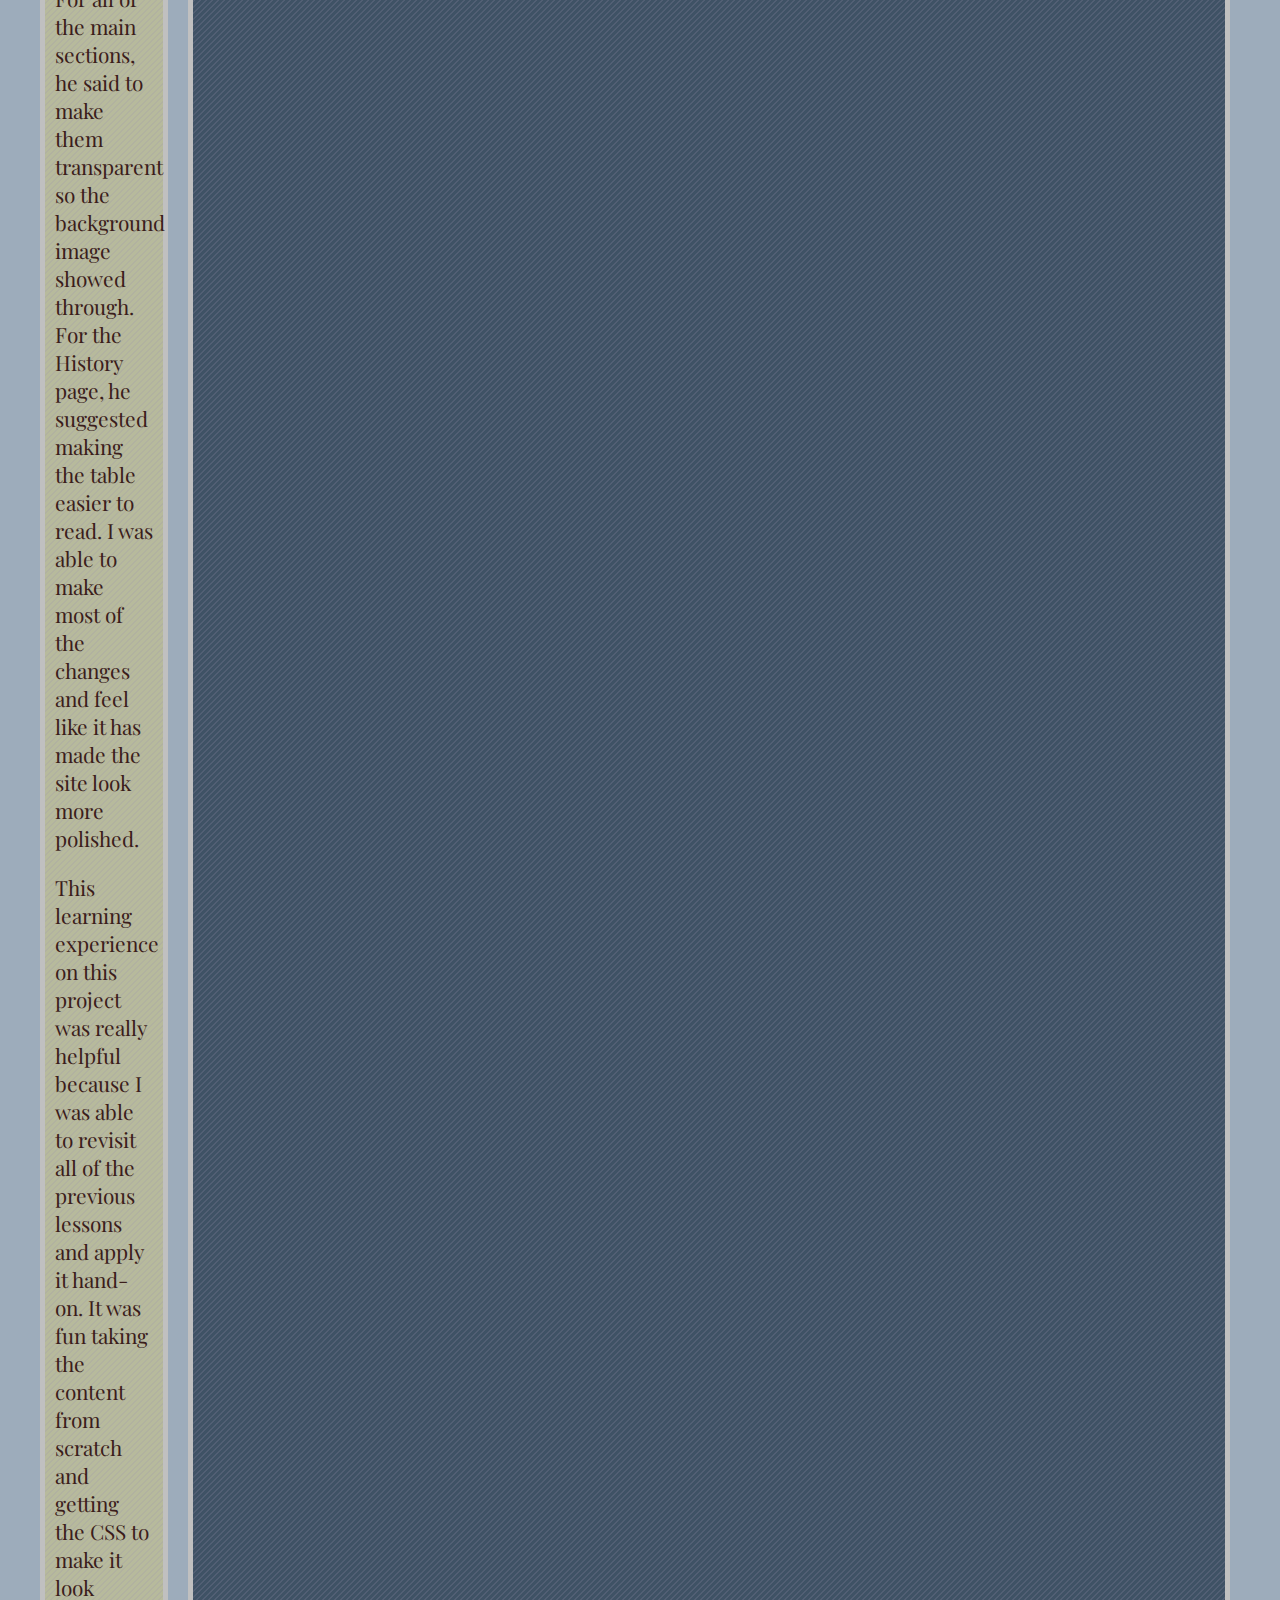
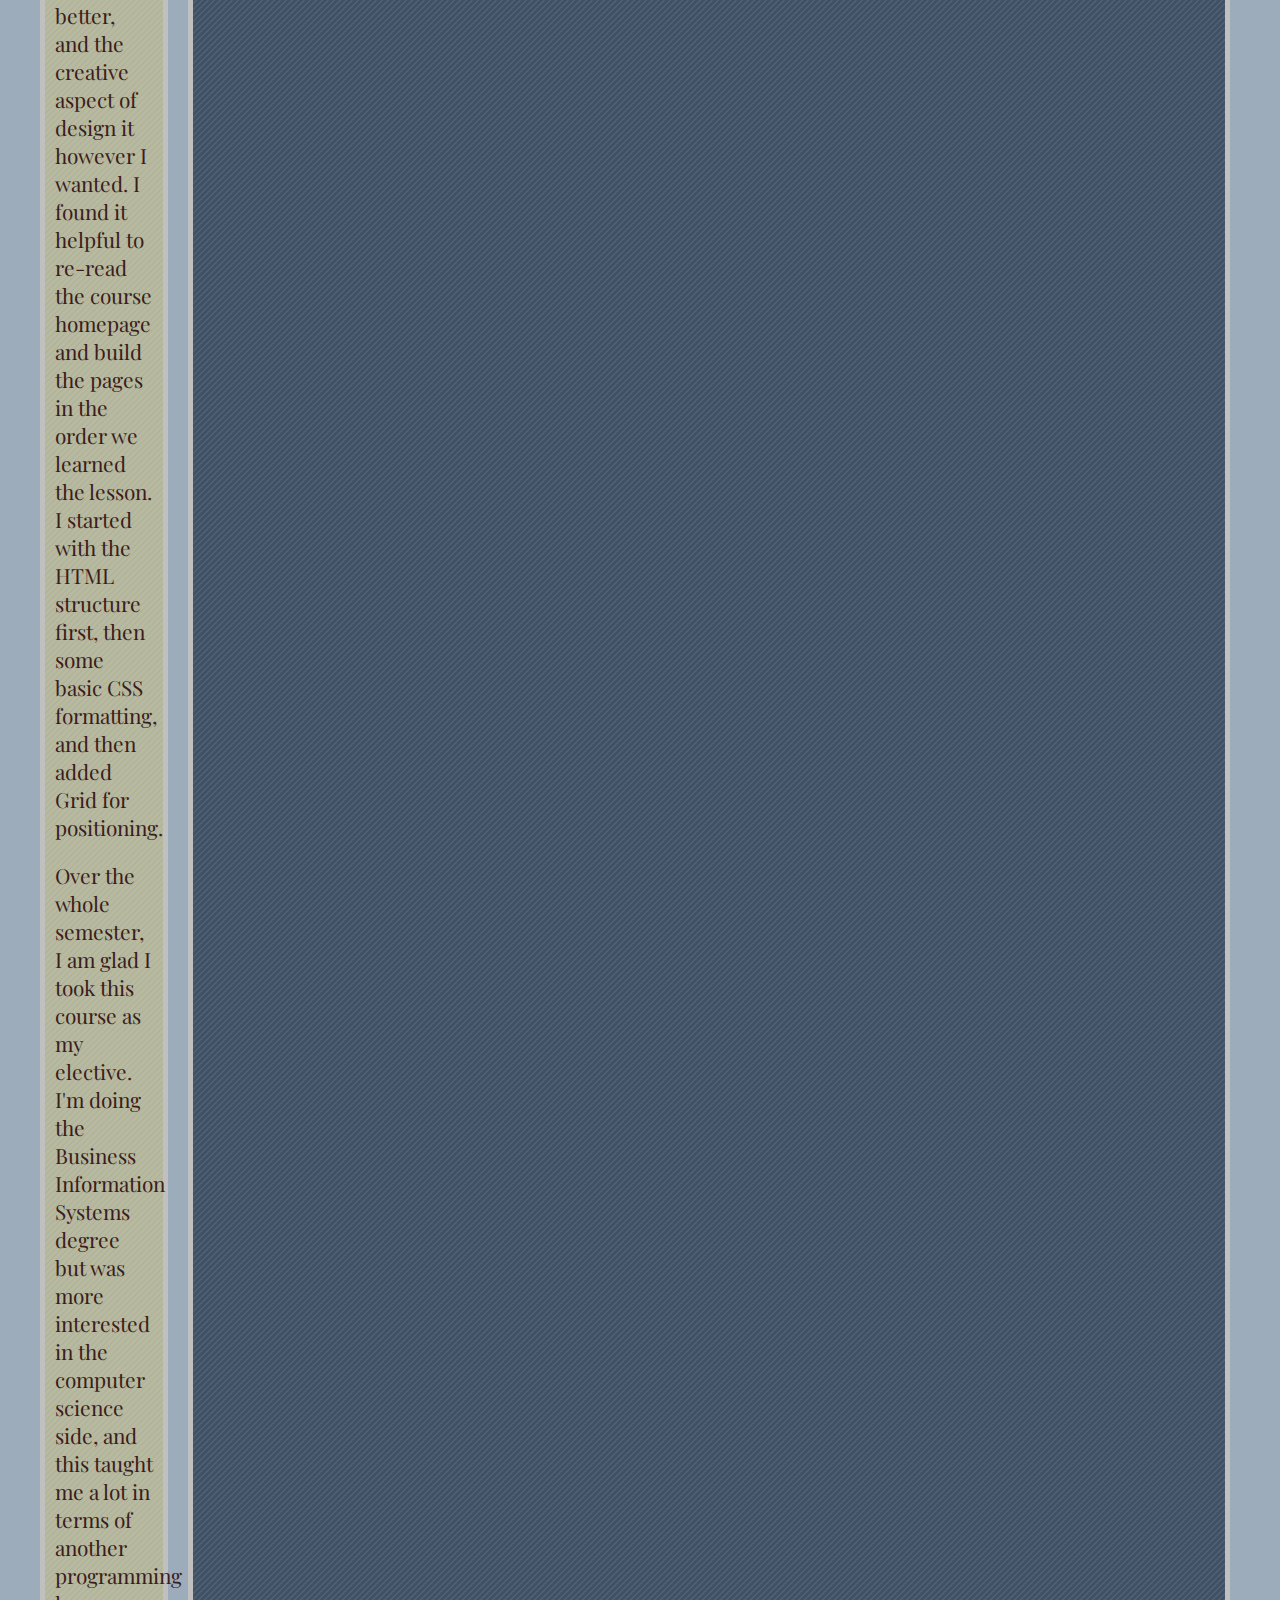
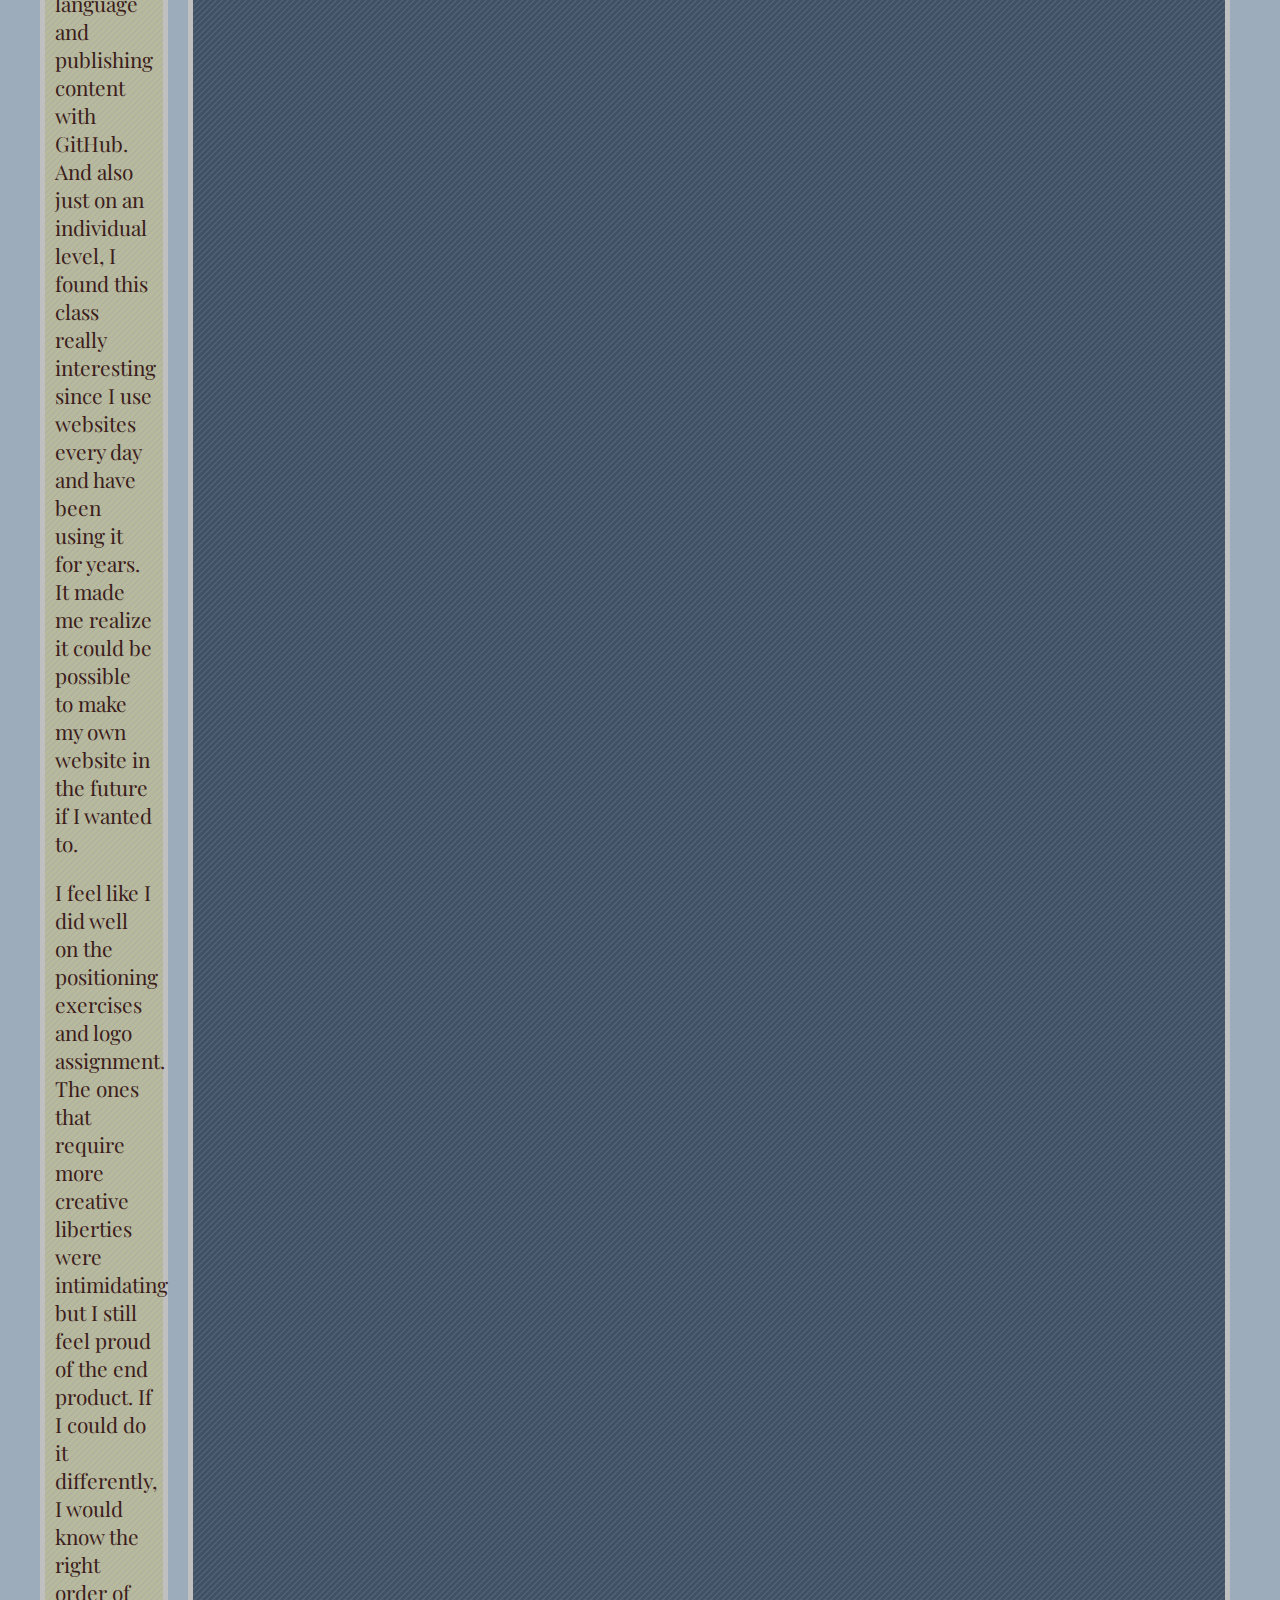
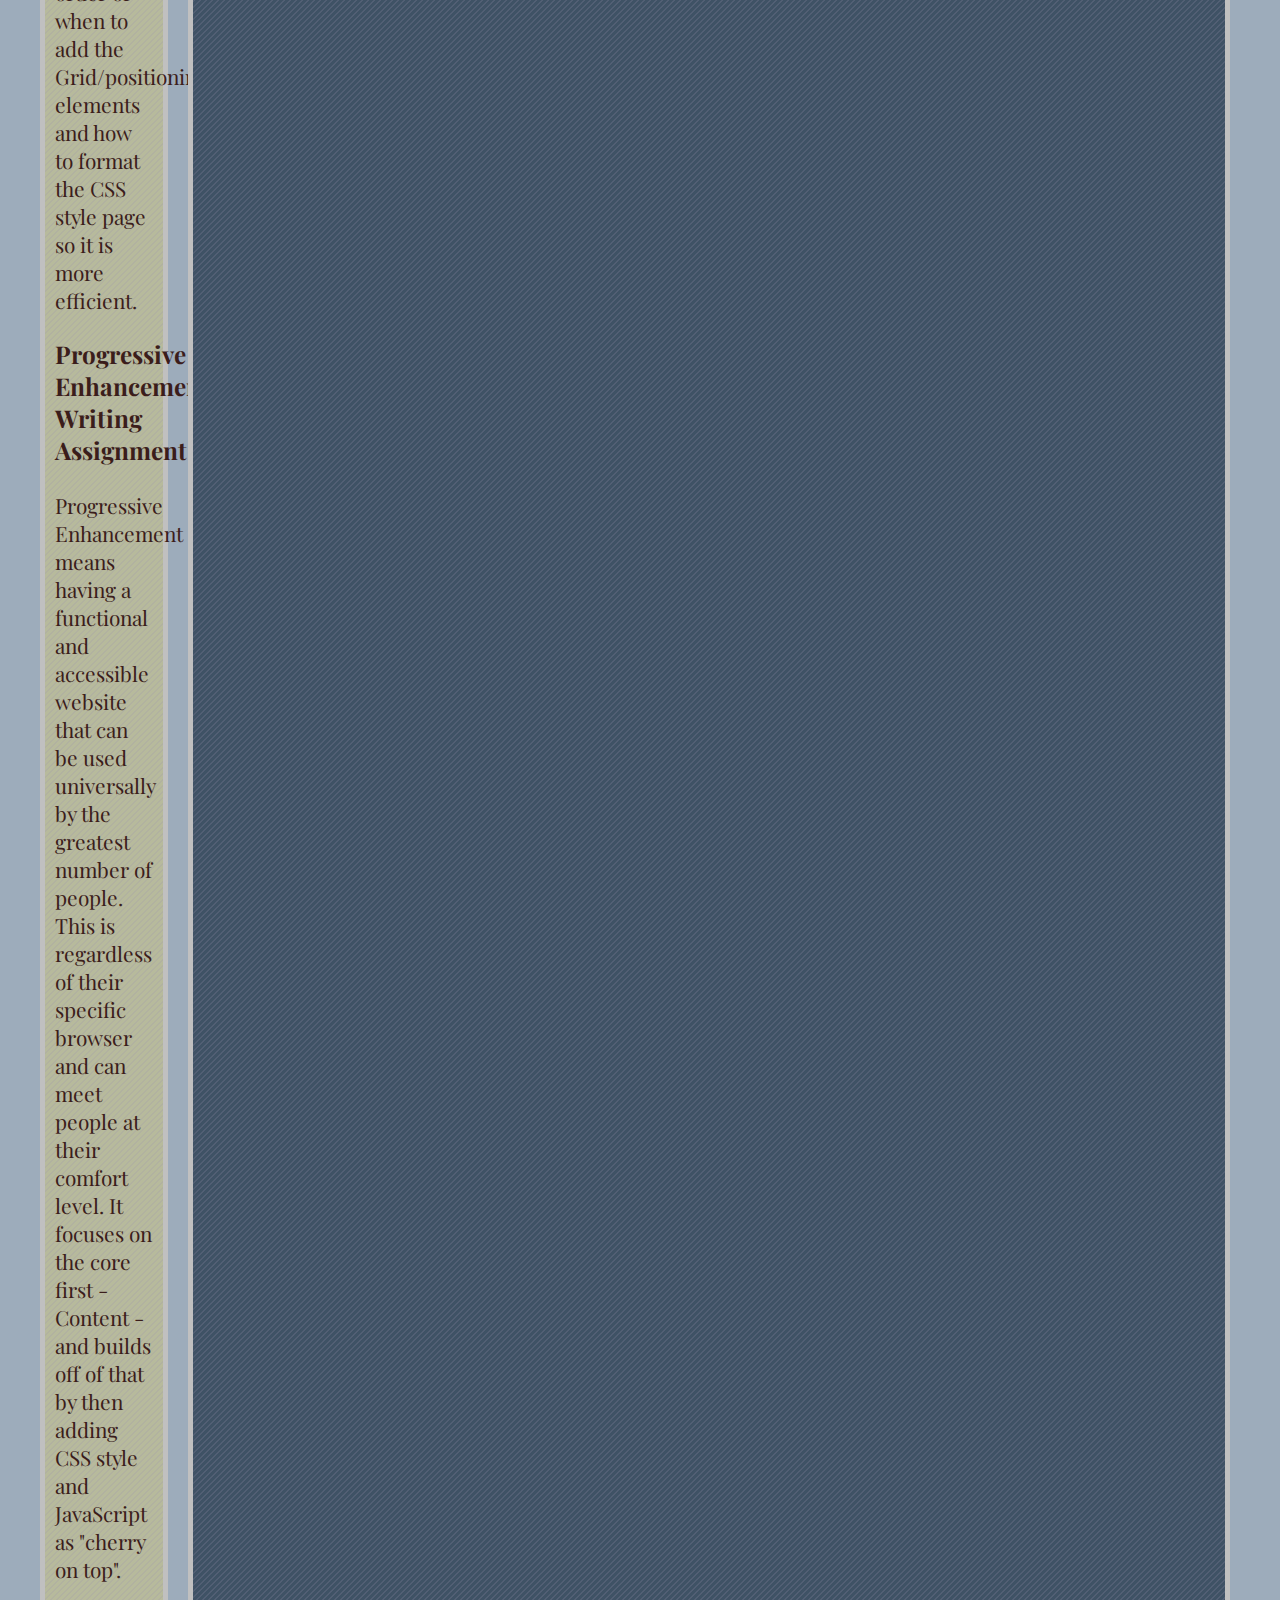
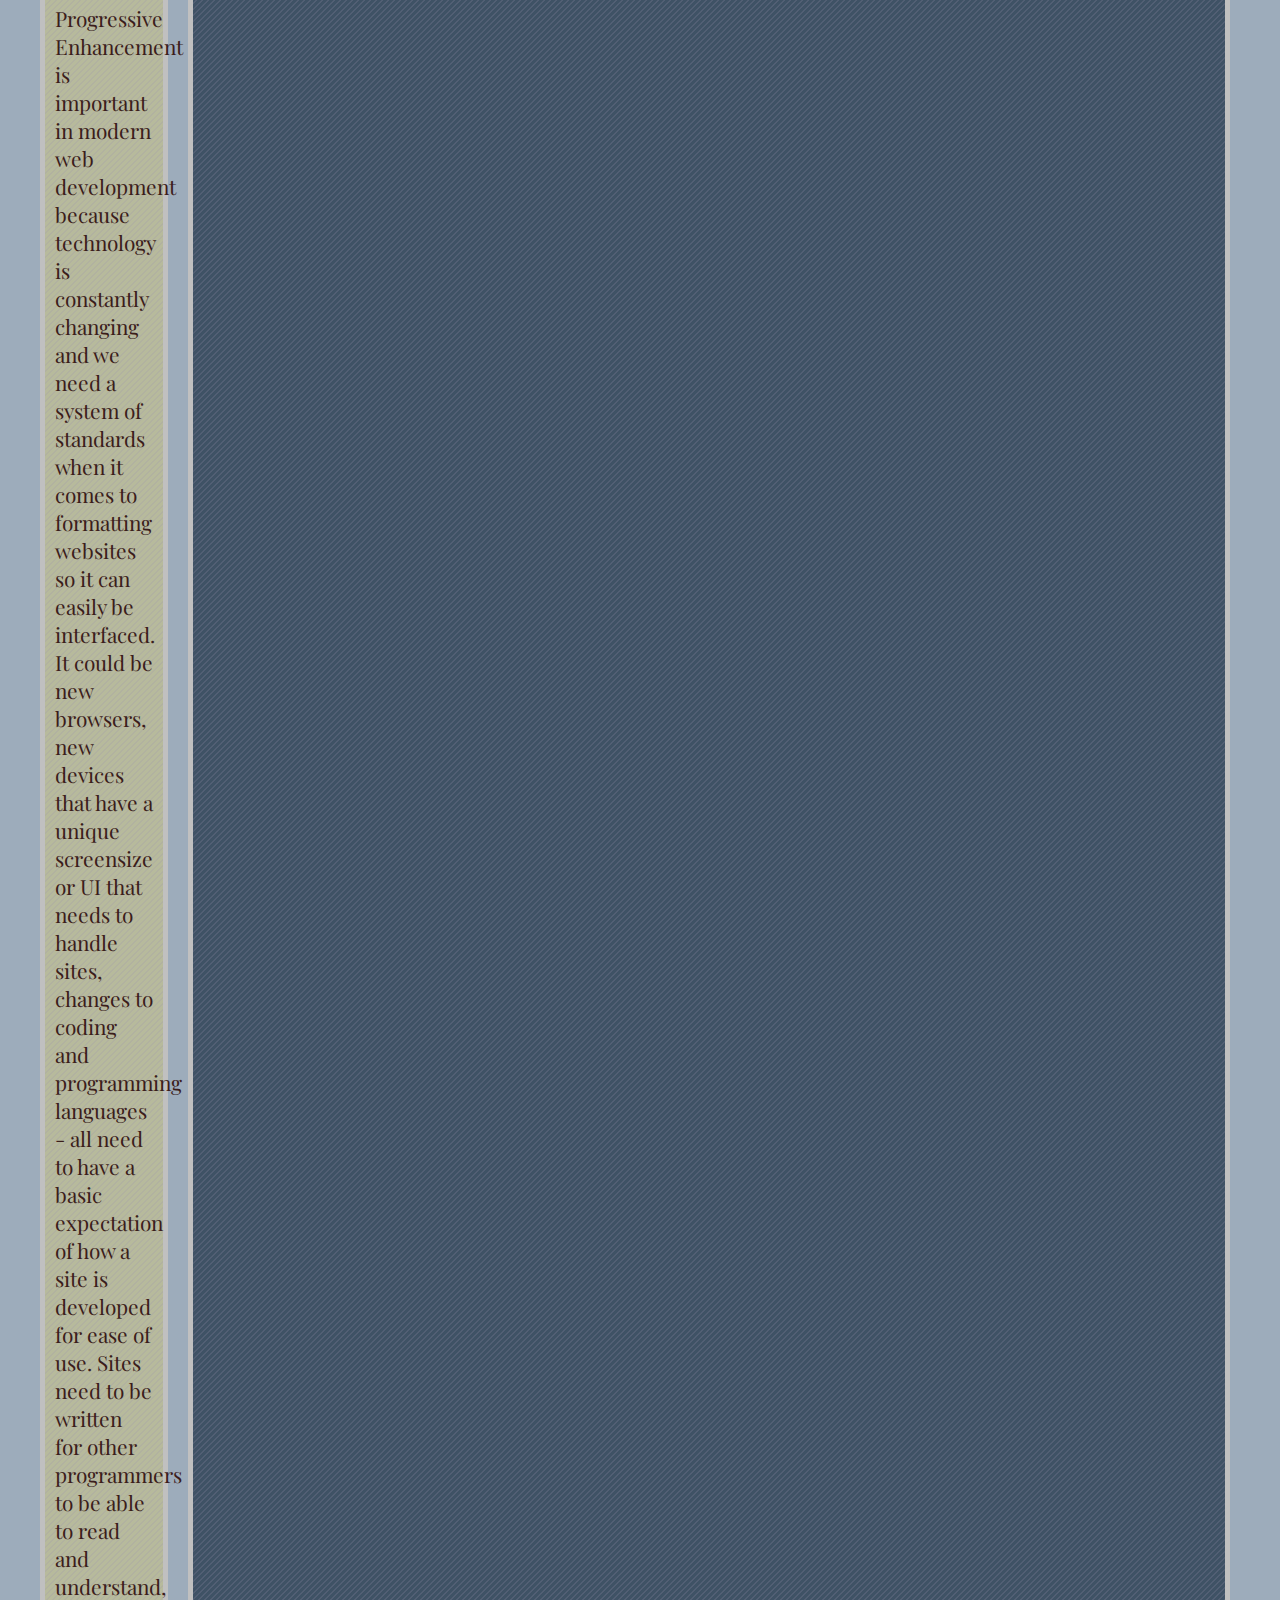
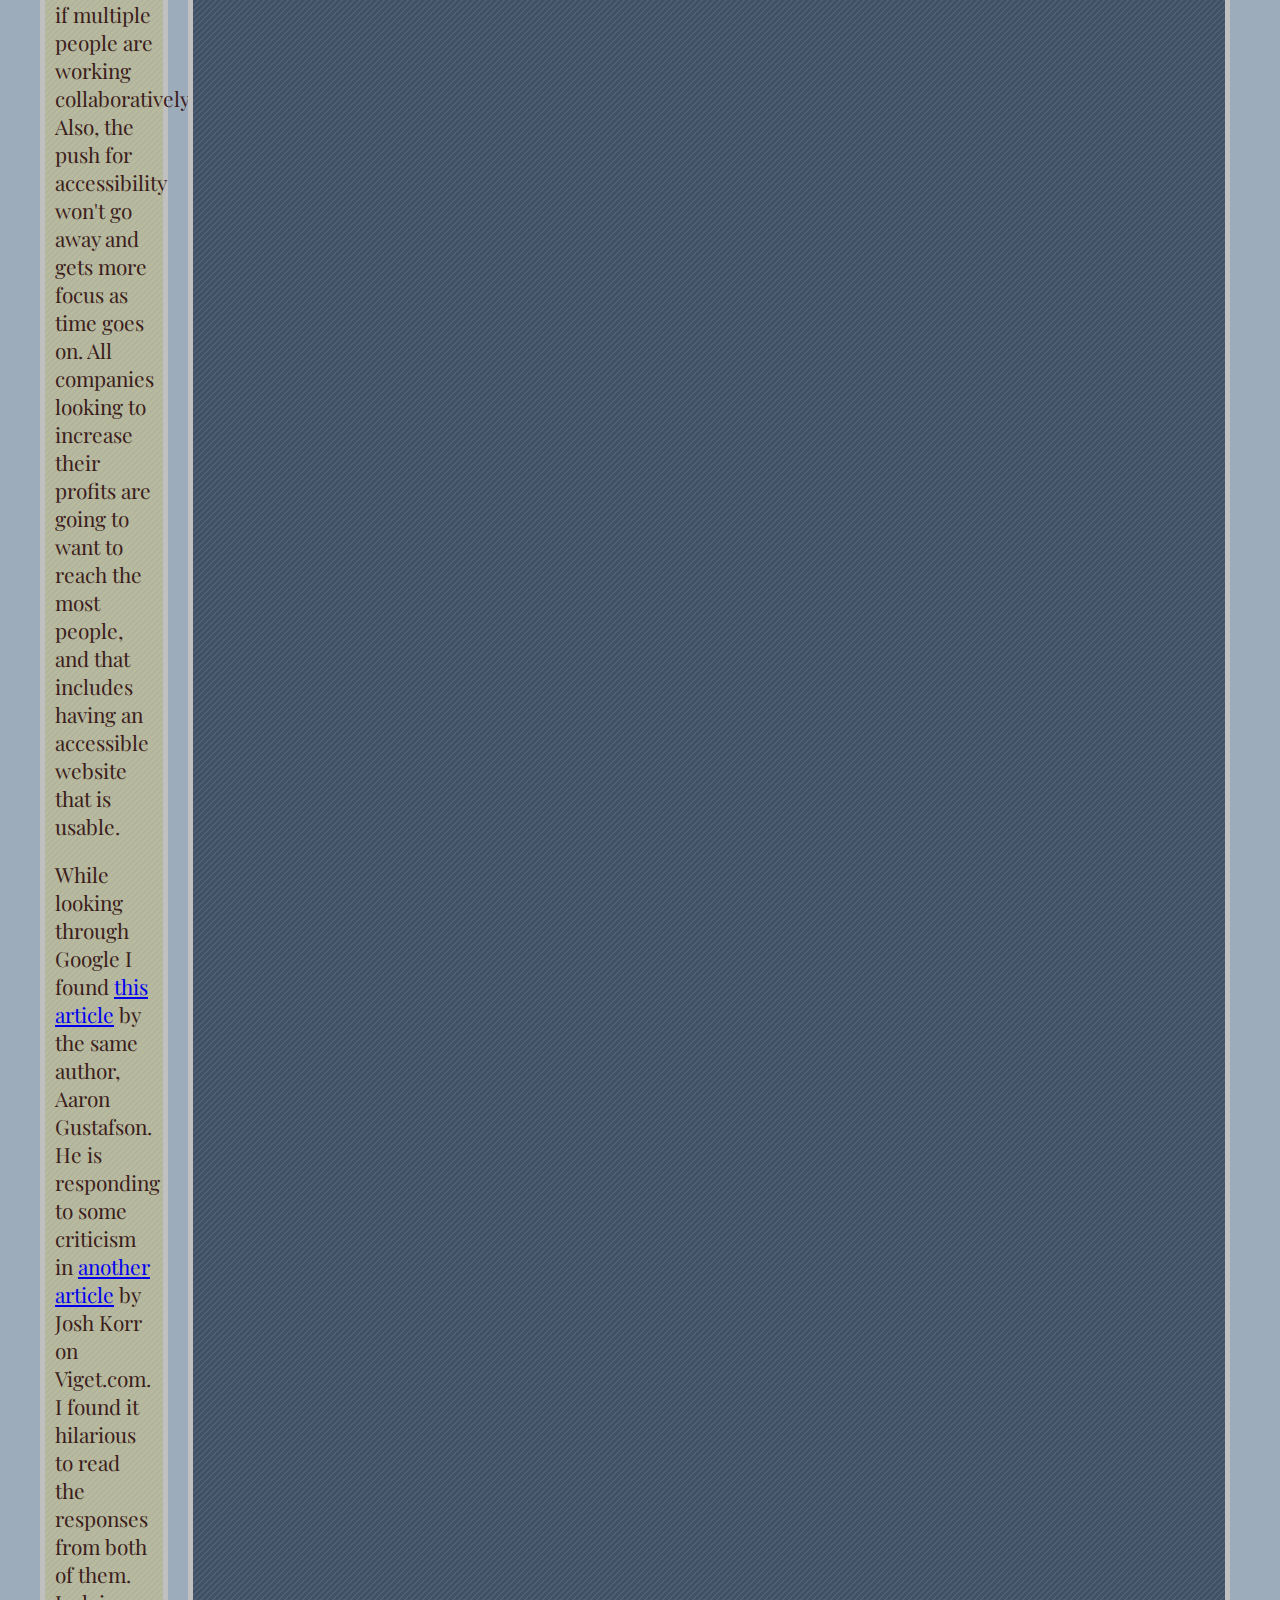
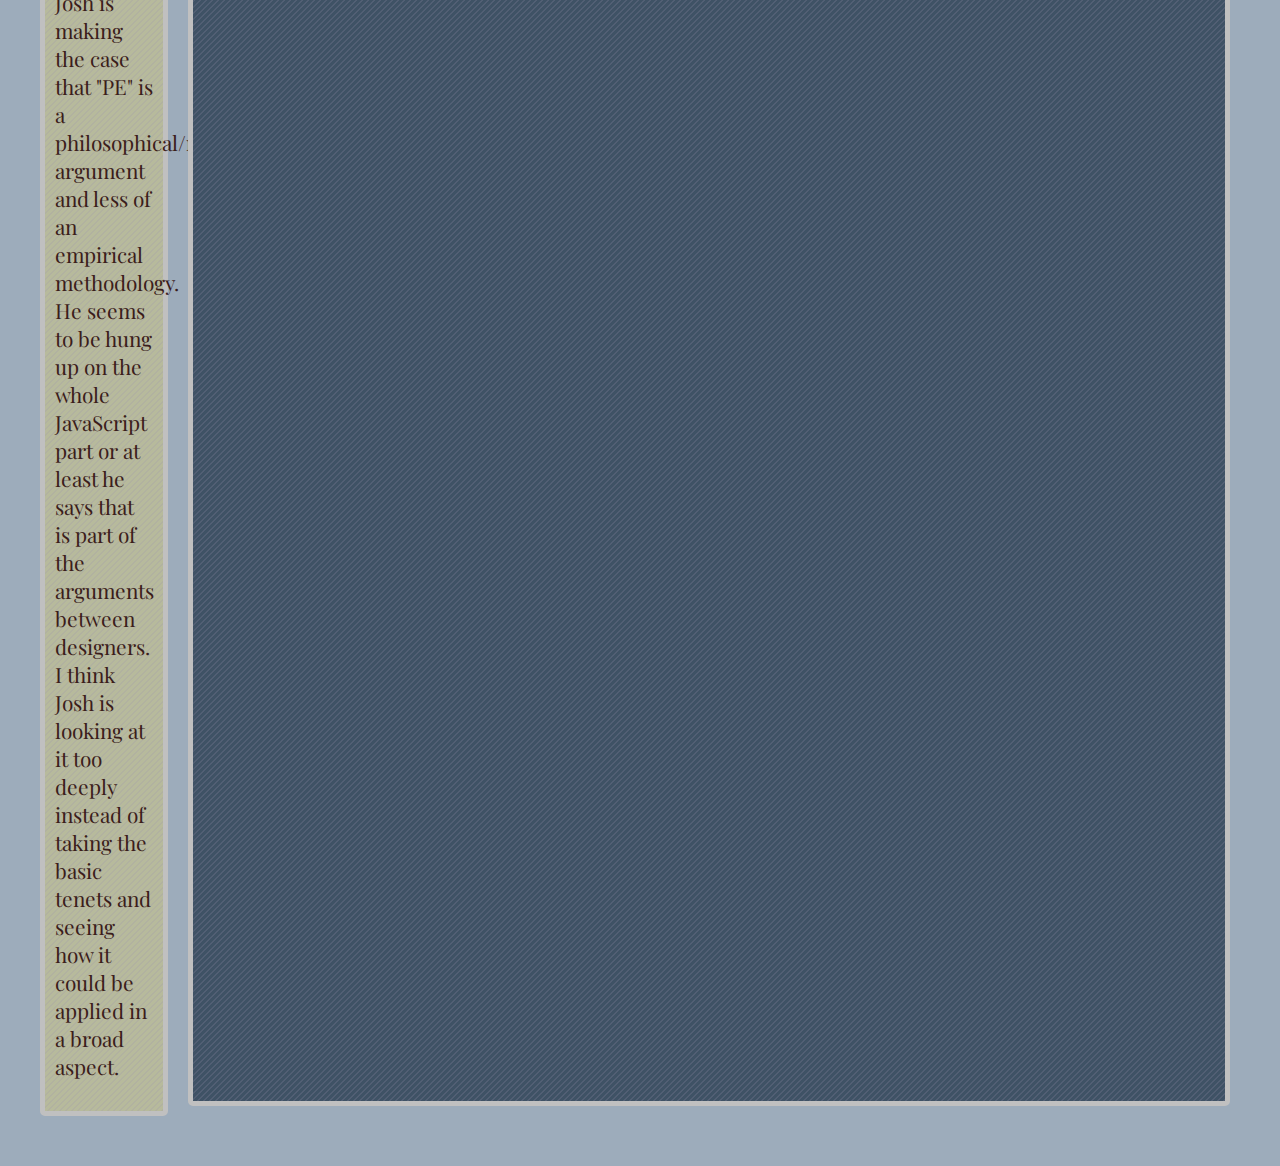
==== commit 4764d186: "added javascript slideshow lab" ====
--- a/index.html
+++ b/index.html
@@ -43,7 +43,7 @@
       <li><a href="assets/img/bear2.png">Bear in New Orleans</a></li>
       <li><a href="my-project/index.html">SpaceX Dragon Project</a> - DRAFT</li>
       <li><a href="my-project-final/index.html">SpaceX Dragon Project</a> - FINAL</li>
-      <li><a href="">Cycle Lab (Image/Javascript Slideshow)</a></li>
+      <li><a href="slick-demo/index.html">Cycle Lab (Image/Javascript Slideshow)</a></li>
     </ul>
     <h3>Dragon Project Revision and Reflection</h3>
     <p>For this project, I asked my husband to look over the website. He said for the FAQ page, to put the main body more in the middle part of the screen and make the the text easier to read. I was glad to get help on that page because I was struggling with the best way to present that content. For all of the main sections, he said to make them transparent so the background image showed through. For the History page, he suggested making the table easier to read. I was able to make most of the changes and feel like it has made the site look more polished.</p>
